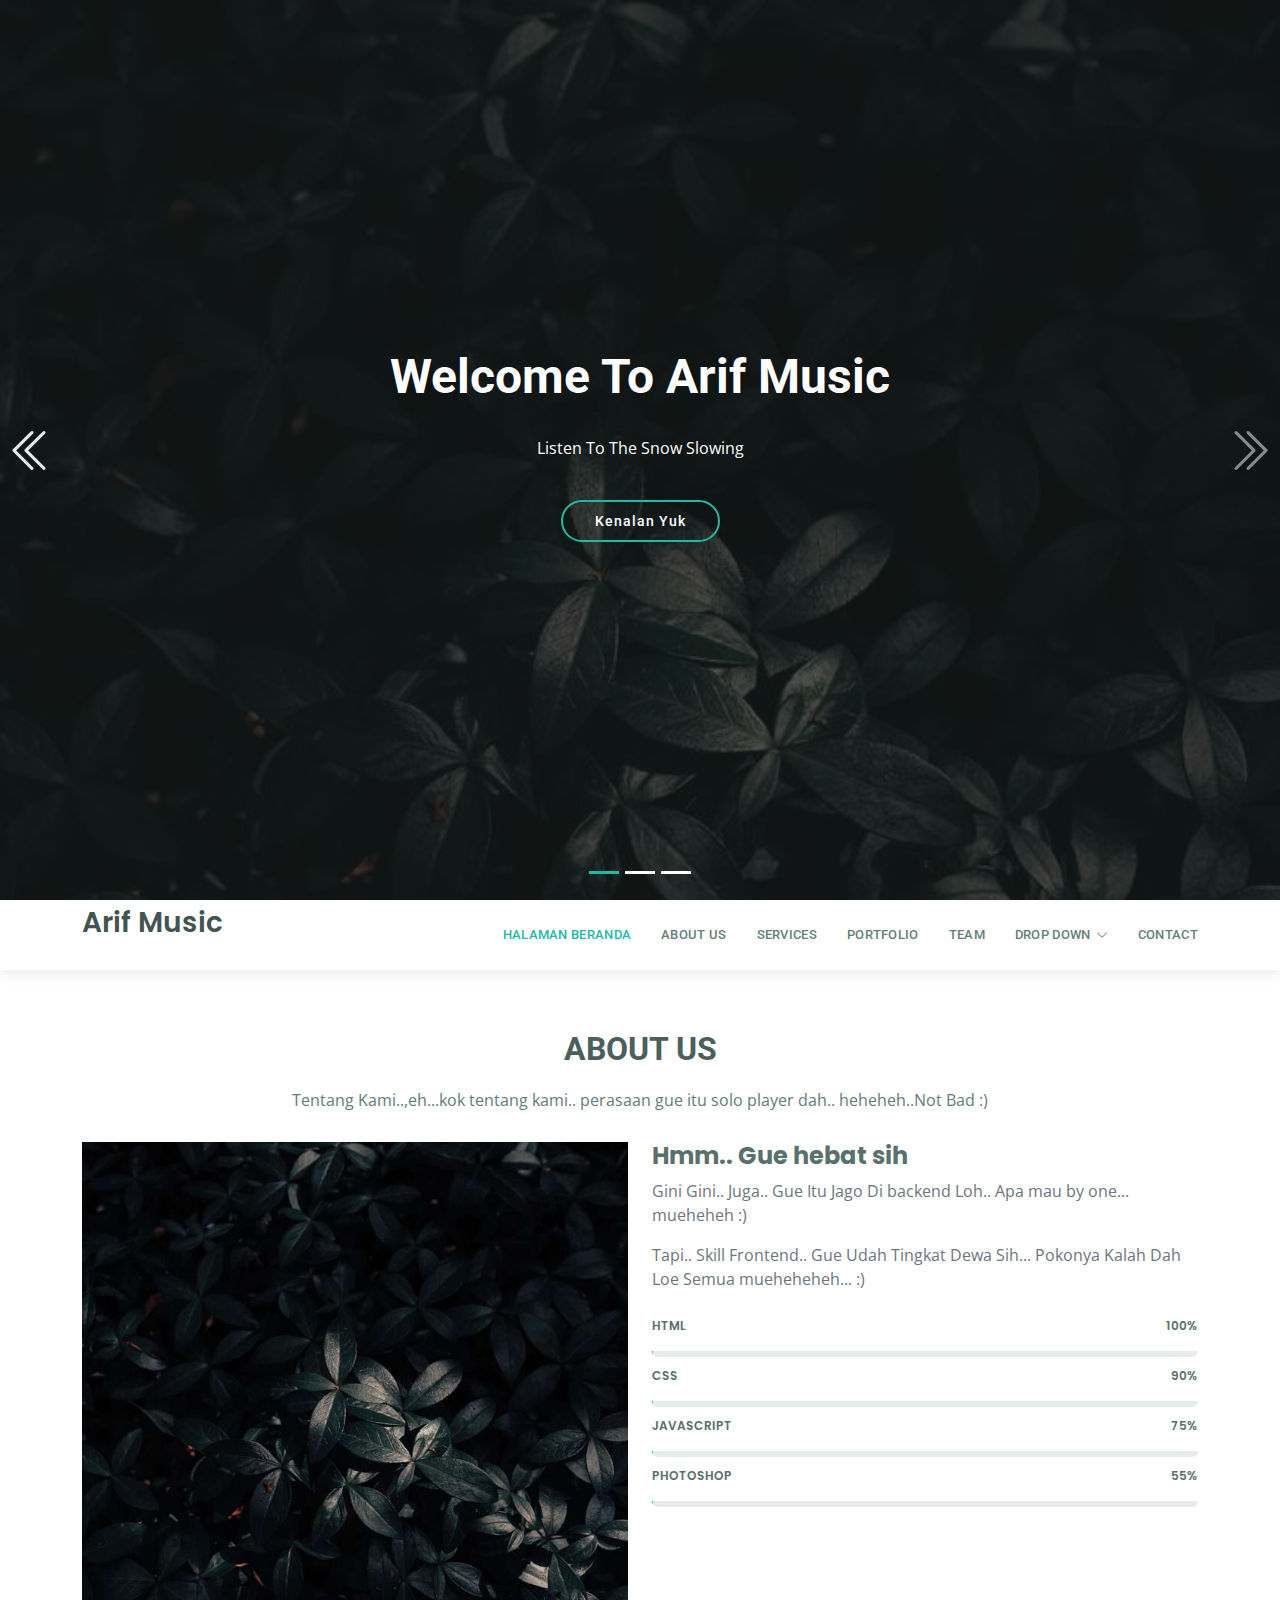
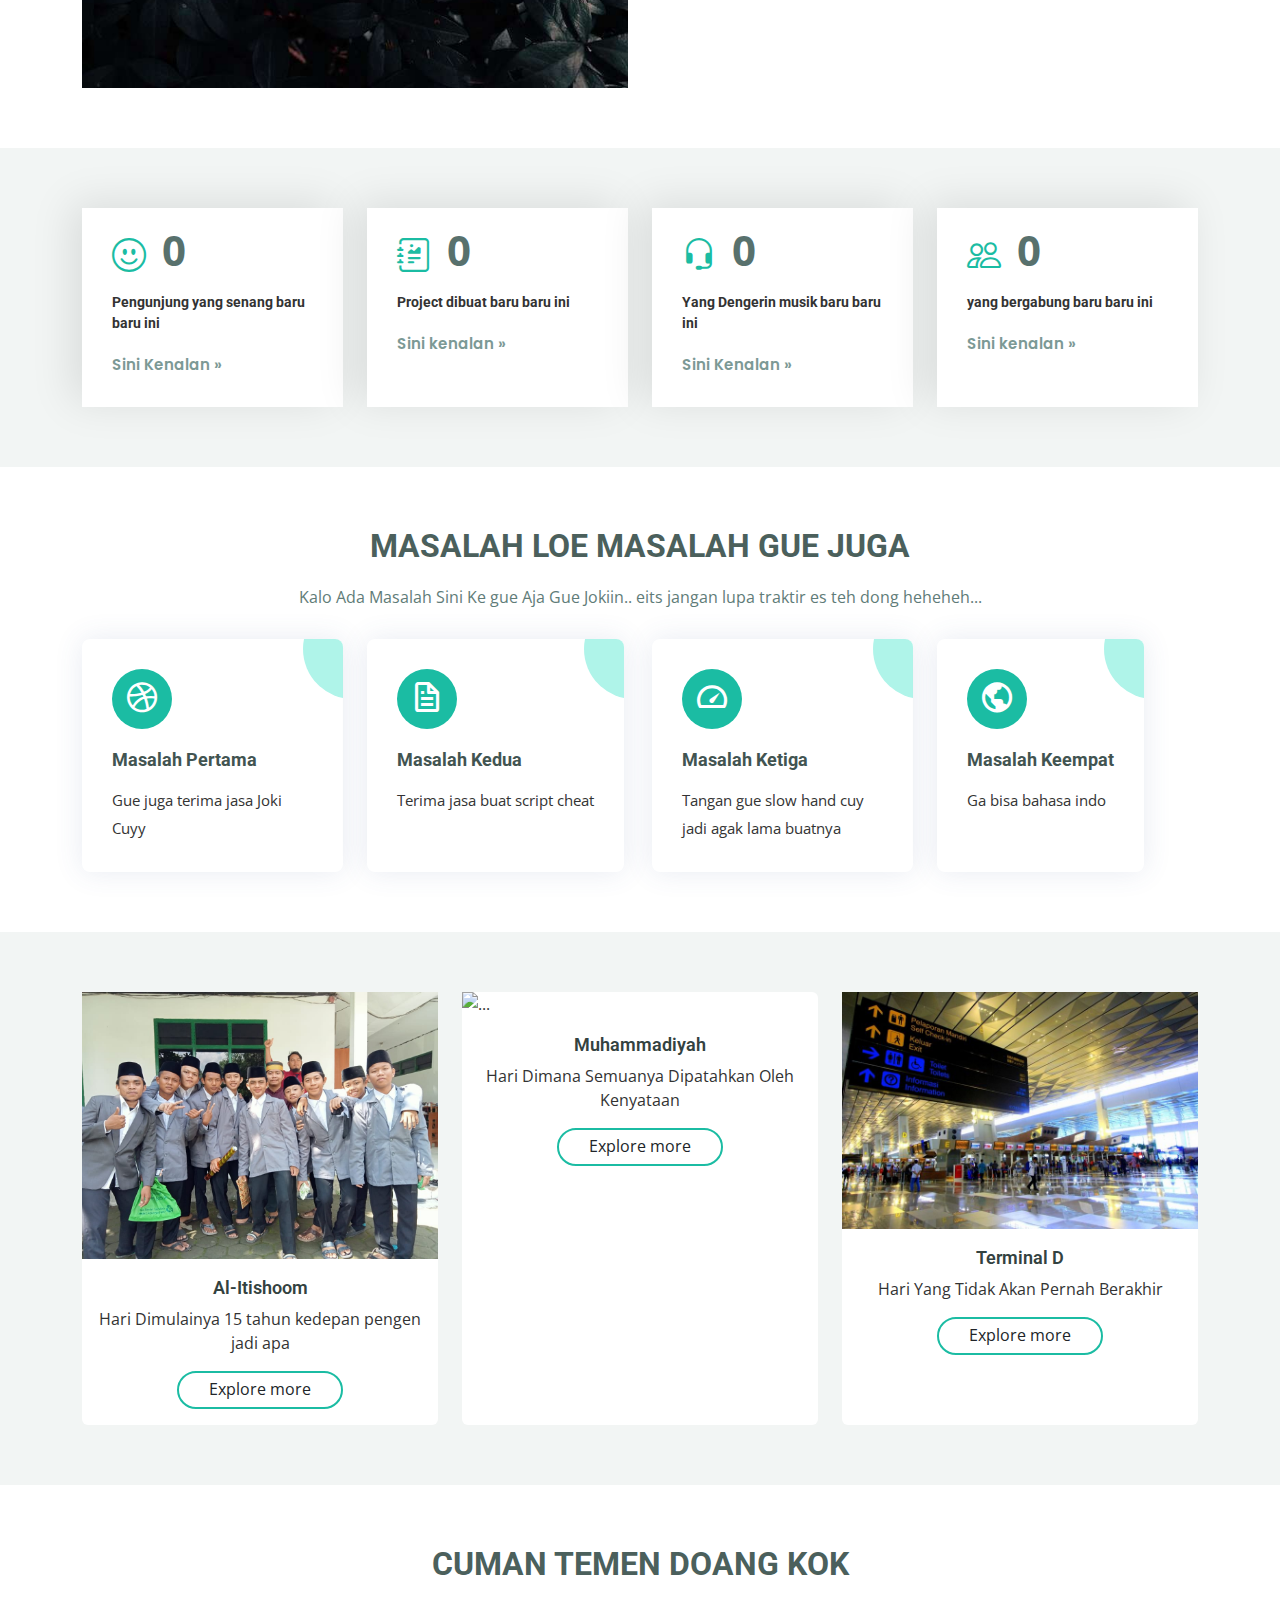
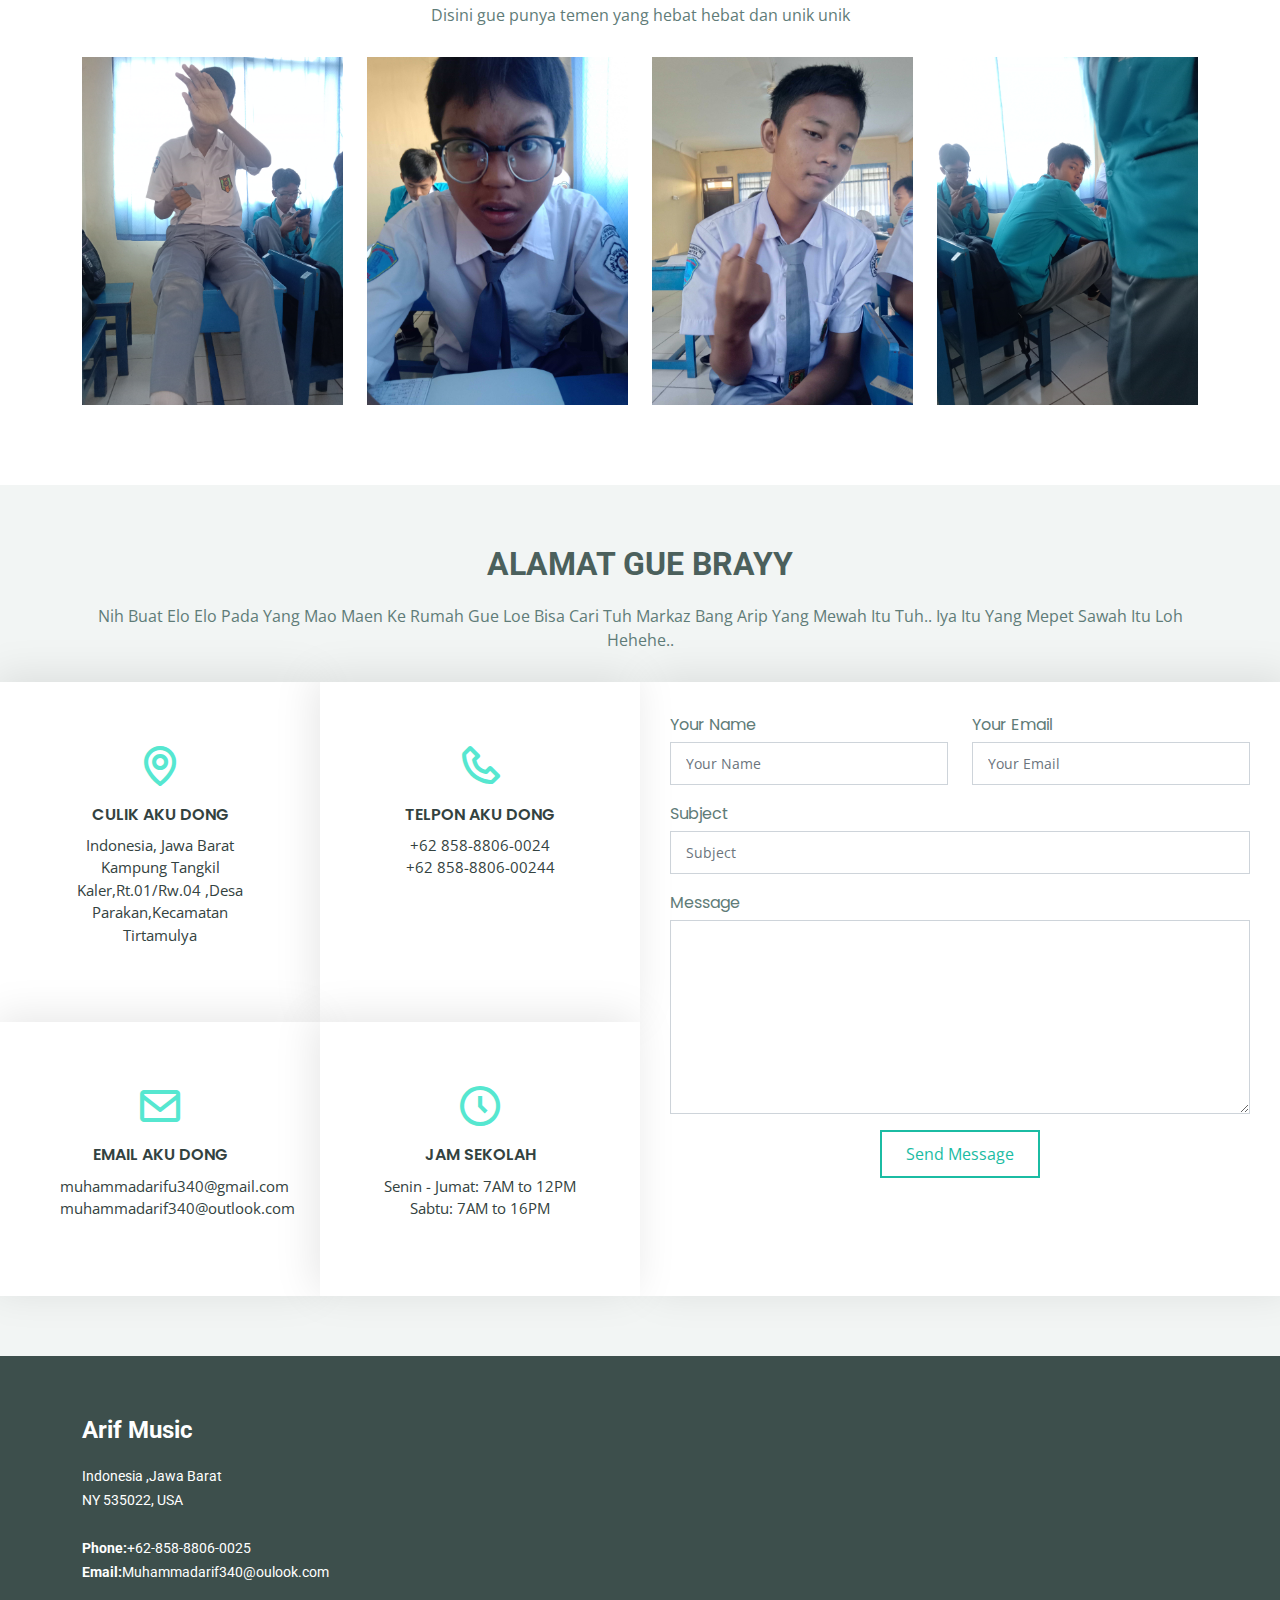
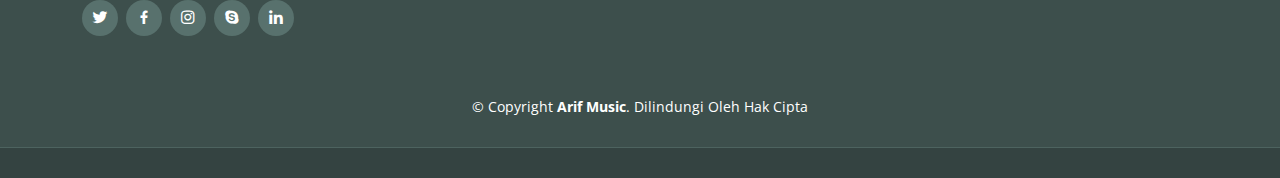
==== index.html @ 863747f3 "Update index.html" ====
<!DOCTYPE html>

<html lang="en">



<head>

  <meta charset="utf-8">

  <meta content="width=device-width, initial-scale=1.0" name="viewport">



  <title>rif music</title>

  <meta content="" name="description">

  <meta content="" name="keywords">

<!-- CSS only -->
<link href="https://cdn.jsdelivr.net/npm/bootstrap@5.2.0/dist/css/bootstrap.min.css" rel="stylesheet" integrity="sha384-gH2yIJqKdNHPEq0n4Mqa/HGKIhSkIHeL5AyhkYV8i59U5AR6csBvApHHNl/vI1Bx" crossorigin="anonymous">

<script src="https://unpkg.com/boxicons@2.1.2/dist/boxicons.js"></script>

<link href='https://unpkg.com/boxicons@2.1.2/css/boxicons.min.css' rel='stylesheet'>

<link href="https://cdn.jsdelivr.net/npm/bootstrap@5.2.0/dist/css/bootstrap.min.css" rel="stylesheet" integrity="sha384-gH2yIJqKdNHPEq0n4Mqa/HGKIhSkIHeL5AyhkYV8i59U5AR6csBvApHHNl/vI1Bx" crossorigin="anonymous">

<!-- JavaScript Bundle with Popper -->
<script src="https://cdn.jsdelivr.net/npm/bootstrap@5.2.0/dist/js/bootstrap.bundle.min.js" integrity="sha384-A3rJD856KowSb7dwlZdYEkO39Gagi7vIsF0jrRAoQmDKKtQBHUuLZ9AsSv4jD4Xa" crossorigin="anonymous"></script>
 
  
  <!-- Favicons -->

  <link href="headset.png" rel="icon">





  <!-- Google Fonts -->

  <link href="https://fonts.googleapis.com/css?family=Open+Sans:300,300i,400,400i,600,600i,700,700i|Roboto:300,300i,400,400i,500,500i,700,700i|Poppins:300,300i,400,400i,500,500i,600,600i,700,700i" rel="stylesheet">



  <!-- Vendor CSS Files -->

  <link href="animate.min.css" rel="stylesheet">

  <link href="bootstrap.min.css" rel="stylesheet">

  <link href="bootstrap-icons.css" rel="stylesheet">

  <link href="boxicons.min.css" rel="stylesheet">

  <link href="glightbox/css/glightbox.min.css" rel="stylesheet">

  <link href="swiper-bundle.min.css" rel="stylesheet">



  <!-- Template Main CSS File -->

  <link href="style.css" rel="stylesheet">



  <!-- =======================================================

  * Template Name: Shuffle - v4.8.1

  * Template URL: https://bootstrapmade.com/bootstrap-3-one-page-template-free-shuffle/

  * Author: BootstrapMade.com

  * License: https://bootstrapmade.com/license/

  ======================================================== -->

</head>



<body>



  <!-- ======= Hero Section ======= -->

  <section id="hero">

    <div class="hero-container">

      <div id="heroCarousel" class="carousel slide carousel-fade" data-bs-ride="carousel" data-bs-interval="5000">



        <ol class="carousel-indicators" id="hero-carousel-indicators"></ol>



        <div class="carousel-inner" role="listbox">



          <!-- Slide 1 -->

          <div class="carousel-item active" style="background-image: url(daun.jpeg);">

            <div class="carousel-container">

              <div class="carousel-content">

                <h2 class="animate__animated animate__fadeInDown">Welcome To <span>Arif Music</span></h2>

                <p class="animate__animated animate__fadeInUp">Listen To The Snow Slowing</p>

                <a href="halaman1.html" class="btn-get-started animate__animated animate__fadeInUp scrollto">Kenalan Yuk</a>

              </div>

            </div>

          </div>



          <!-- Slide 2 -->

          <div class="carousel-item" style="background-image: url(daun.jpeg);">

            <div class="carousel-container">

              <div class="carousel-content">

                <h2 class="animate__animated animate__fadeInDown">Hanya Manusia Biasa</h2>

                <p class="animate__animated animate__fadeInUp">Yang Menyukai Musik</p>

                <a href="halaman1.html" class="btn-get-started animate__animated animate__fadeInUp scrollto">Hayu Sini Kenalan </a>

              </div>

            </div>

          </div>



          <!-- Slide 3 -->

          <div class="carousel-item" style="background-image: url(daun.jpeg);">

            <div class="carousel-container">

              <div class="carousel-content">

                <h2 class="animate__animated animate__fadeInDown">Lelah</h2>

                <p class="animate__animated animate__fadeInUp">Dengan Dunia Nyata</p>

                <a href="halaman1.html" class="btn-get-started animate__animated animate__fadeInUp scrollto">Hayu Dong Sini Kenalan Makanya</a>

              </div>

            </div>

          </div>



        </div>



        <a class="carousel-control-prev" href="#heroCarousel" role="button" data-bs-slide="prev">

          <span class="carousel-control-prev-icon bi bi-chevron-double-left" aria-hidden="true"></span>

        </a>



        <a class="carousel-control-next" href="#heroCarousel" role="button" data-bs-slide="next">

          <span class="carousel-control-next-icon bi bi-chevron-double-right" aria-hidden="true"></span>

        </a>



      </div>

    </div>

  </section><!-- End Hero -->



  <!-- ======= Header ======= -->

  <header id="header" class="d-flex align-items-center">

    <div class="container d-flex align-items-center justify-content-between">



      <div class="logo">

        <h1 class="text-light"><a href="index.html"><span>Arif Music</span></a></h1>

         

        <a href="index.html"><img src="logo.png" alt="" class="img-fluid"></a>

      </div>



      <nav id="navbar" class="navbar">

        <ul>

          <li><a class="nav-link scrollto active" href="#hero">Halaman Beranda</a></li>

          <li><a class="nav-link scrollto" href="#about">About Us</a></li>

          <li><a class="nav-link scrollto" href="#services">Services</a></li>

          <li><a class="nav-link scrollto" href="#portfolio">Portfolio</a></li>

          <li><a class="nav-link scrollto" href="#team">Team</a></li>

          <li class="dropdown"><a href="#"><span>Drop Down</span> <i class="bi bi-chevron-down"></i></a>

            <ul>

              <li><a href="#">Drop Down 1</a></li>

              <li class="dropdown"><a href="#"><span>Deep Drop Down</span> <i class="bi bi-chevron-right"></i></a>

                <ul>

                  <li><a href="#">Deep Drop Down 1</a></li>

                  <li><a href="#">Deep Drop Down 2</a></li>

                  <li><a href="#">Deep Drop Down 3</a></li>

                  <li><a href="#">Deep Drop Down 4</a></li>

                  <li><a href="#">Deep Drop Down 5</a></li>

                </ul>

              </li>

              <li><a href="#">Drop Down 2</a></li>

              <li><a href="#">Drop Down 3</a></li>

              <li><a href="#">Drop Down 4</a></li>

            </ul>

          </li>

          <li><a class="nav-link scrollto" href="#contact">Contact</a></li>

        </ul>

        <i class="bi bi-list mobile-nav-toggle"></i>

      </nav><!-- .navbar -->



    </div>

  </header><!-- End Header -->



  <main id="main">



    <!-- ======= About Us Section ======= -->

    <section id="about" class="about">

      <div class="container">



        <div class="section-title">

          <h2>About Us</h2>

          <p>Tentang Kami..,eh...kok tentang kami.. perasaan gue itu solo player dah.. heheheh..Not Bad :)</p>

        </div>



        <div class="row">

          <div class="col-lg-6">

            <img src="daun.jpeg" class="img-fluid" alt="">

          </div>

          <div class="col-lg-6 pt-4 pt-lg-0 content">

            <h3><strong>Hmm.. Gue hebat sih </strong></h3>

            <p class="text-muted">

              Gini Gini.. Juga.. Gue Itu Jago Di backend Loh.. Apa mau by one... mueheheh :)

            </p>

            <p class="text-muted">

              Tapi.. Skill Frontend.. Gue Udah Tingkat Dewa Sih... Pokonya Kalah Dah Loe Semua mueheheheh... :)

            </p>



            <div class="skills-content">



              <div class="progress">

                <span class="skill">HTML <i class="val">100%</i></span>

                <div class="progress-bar-wrap">

                  <div class="progress-bar" role="progressbar" aria-valuenow="100" aria-valuemin="0" aria-valuemax="100"></div>

                </div>

              </div>



              <div class="progress">

                <span class="skill">CSS <i class="val">90%</i></span>

                <div class="progress-bar-wrap">

                  <div class="progress-bar" role="progressbar" aria-valuenow="90" aria-valuemin="0" aria-valuemax="100"></div>

                </div>

              </div>



              <div class="progress">

                <span class="skill">JavaScript <i class="val">75%</i></span>

                <div class="progress-bar-wrap">

                  <div class="progress-bar" role="progressbar" aria-valuenow="75" aria-valuemin="0" aria-valuemax="100"></div>

                </div>

              </div>



              <div class="progress">

                <span class="skill">Photoshop <i class="val">55%</i></span>

                <div class="progress-bar-wrap">

                  <div class="progress-bar" role="progressbar" aria-valuenow="55" aria-valuemin="0" aria-valuemax="100"></div>

                </div>

              </div>



            </div>



          </div>

        </div>



      </div>

    </section><!-- End About Us Section -->



    <!-- ======= Counts Section ======= -->

    <section class="counts section-bg">

      <div class="container">



        <div class="row no-gutters">



          <div class="col-lg-3 col-md-6 d-md-flex align-items-md-stretch">

            <div class="count-box">

              <i class="bi bi-emoji-smile"></i>

              <span data-purecounter-start="0" data-purecounter-end="232" data-purecounter-duration="1" class="purecounter"></span>

              <p><strong>Pengunjung yang senang baru baru ini</strong></p>

              <a href="#">Sini Kenalan &raquo;</a>

            </div>

          </div>



          <div class="col-lg-3 col-md-6 d-md-flex align-items-md-stretch">

            <div class="count-box">

              <i class="bi bi-journal-richtext"></i>

              <span data-purecounter-start="0" data-purecounter-end="521" data-purecounter-duration="1" class="purecounter"></span>

              <p><strong>Project dibuat baru baru ini</strong></p>

              <a href="#">Sini kenalan &raquo;</a>

            </div>

          </div>



          <div class="col-lg-3 col-md-6 d-md-flex align-items-md-stretch">

            <div class="count-box">

              <i class="bi bi-headset"></i>

              <span data-purecounter-start="0" data-purecounter-end="1463" data-purecounter-duration="1" class="purecounter"></span>

              <p><strong>Yang Dengerin musik baru baru ini</strong></p>

              <a href="#">Sini Kenalan &raquo;</a>

            </div>

          </div>



          <div class="col-lg-3 col-md-6 d-md-flex align-items-md-stretch">

            <div class="count-box">

              <i class="bi bi-people"></i>

              <span data-purecounter-start="0" data-purecounter-end="15" data-purecounter-duration="1" class="purecounter"></span>

              <p><strong>yang bergabung baru baru ini</strong></p>

              <a href="#">Sini kenalan &raquo;</a>

            </div>

          </div>



        </div>



      </div>

    </section><!-- End Counts Section -->



    <!-- ======= Our Services Section ======= -->

    <section id="services" class="services">

      <div class="container">



        <div class="section-title">

          <h2>Masalah Loe Masalah Gue Juga</h2>

          <p>Kalo Ada Masalah Sini Ke gue Aja Gue Jokiin.. eits jangan lupa traktir es teh dong heheheh... </p>

        </div>



        <div class="row">

          <div class="col-md-6 col-lg-3 d-flex align-items-stretch mb-5 mb-lg-0">

            <div class="icon-box">

              <div class="icon"><i class="bx bxl-dribbble"></i></div>

              <h4 class="title"><a href="">Masalah Pertama</a></h4>

              <p class="description">Gue juga terima jasa Joki Cuyy</p>

            </div>

          </div>



          <div class="col-md-6 col-lg-3 d-flex align-items-stretch mb-5 mb-lg-0">

            <div class="icon-box">

              <div class="icon"><i class="bx bx-file"></i></div>

              <h4 class="title"><a href="">Masalah Kedua</a></h4>

              <p class="description">Terima jasa buat script cheat</p>

            </div>

          </div>



          <div class="col-md-6 col-lg-3 d-flex align-items-stretch mb-5 mb-lg-0">

            <div class="icon-box">

              <div class="icon"><i class="bx bx-tachometer"></i></div>

              <h4 class="title"><a href="">Masalah Ketiga</a></h4>

              <p class="description">Tangan gue slow hand cuy jadi agak lama buatnya</p>

            </div>

          </div>



          <div class="col-md-6 col-lg-3 d-flex align-items-stretch mb-5 mb-lg-0">

            <div class="icon-box">

              <div class="icon"><i class="bx bx-world"></i></div>

              <h4 class="title"><a href="">Masalah Keempat</a></h4>

              <p class="description">Ga bisa bahasa indo</p>

            </div>

          </div>



        </div>



      </div>

    </section><!-- End Our Services Section -->



    <!-- ======= Cta Section 

    <section class="cta">

      <div class="container">



        <div class="text-center">

          <h3>Tunggu Apa Lagi</h3>

          <p>Sini kenalan sama gue</p>

          <a class="cta-btn" href="#">Sini Sokin Ngab</a></a>

        </div>



      </div>

    </section><!-- End Cta Section -->



    <!-- ======= More Services Section ======= -->

    <section class="more-services section-bg">

      <div class="container">



        <div class="row">

          <div class="col-lg-4 col-md-6 d-flex align-items-stretch mb-5 mb-lg-0">

            <div class="card">

              <img src="smp.jpg" class="card-img-top" alt="...">

              <div class="card-body">
                <center>
                <h5 class="card-title"><a href="">Al-Itishoom</a></h5>

                <p class="card-text">Hari Dimulainya 15 tahun kedepan pengen jadi apa</p>

                <a href="#" class="btn">Explore more</a>
                </center>
              </div>

            </div>

          </div>

          <div class="col-lg-4 col-md-6 d-flex align-items-stretch mb-5 mb-lg-0">

            <div class="card">

              <img src="smk.jpg" class="card-img-top" alt="...">

              <div class="card-body">
                <center>
                <h5 class="card-title"><a href="">Muhammadiyah</a></h5>

                <p class="card-text">Hari Dimana Semuanya Dipatahkan Oleh Kenyataan</p>

                <a href="#" class="btn">Explore more</a>
                    </center>
              </div>

            </div>

          </div>

          <div class="col-lg-4 col-md-6 d-flex align-items-stretch mb-5 mb-lg-0">

            <div class="card">

              <img src="internasional.jpg" class="card-img-top" alt="...">

              <div class="card-body">
                <center>
                <h5 class="card-title"><a href="">Terminal D</a></h5>

                <p class="card-text">Hari Yang Tidak Akan Pernah Berakhir</p>

                <a href="#" class="btn">Explore more</a>
                </center>
              </div>

            </div>

          </div>

        </div>



      </div>

    </section><!-- End More Services  -->
    





    <!-- ======= Our Portfolio Section

    <section id="portfolio" class="portfolio section-bg">

      <div class="container">



        <div class="section-title">

          <h2>Hasil Karya Karya</h2>

          <p>Gue masih lebih banyak belajar</p>

        </div>



        <div class="row">

          <div class="col-lg-12 d-flex justify-content-center">

            <ul id="portfolio-flters">

              <li data-filter="*" class="filter-active">All</li>

              <li data-filter=".filter-app">App</li>

              <li data-filter=".filter-card">Card</li>

              <li data-filter=".filter-web">Web</li>

            </ul>

          </div>

        </div>



        <div class="row portfolio-container">



          <div class="col-lg-4 col-md-6 portfolio-item filter-app">

            <div class="portfolio-wrap">

              <img src="karya.jpg" class="img-fluid" alt="">

              <div class="portfolio-info">

                <h4>App 1</h4>

                <p>App</p>

              </div>

              <div class="portfolio-links">

                <a href="karya.jpg" data-gallery="portfolioGallery" class="portfolio-lightbox" title="App 1"><i class="bx bx-plus"></i></a>

                <a href="portfolio-details.html" title="More Details"><i class="bx bx-link"></i></a>

              </div>

            </div>

          </div>



          <div class="col-lg-4 col-md-6 portfolio-item filter-web">

            <div class="portfolio-wrap">

              <img src="karya.jpg" class="img-fluid" alt="">

              <div class="portfolio-info">

                <h4>Web 3</h4>

                <p>Web</p>

              </div>

              <div class="portfolio-links">

                <a href="karya.jpg" data-gallery="portfolioGallery" class="portfolio-lightbox" title="Web 3"><i class="bx bx-plus"></i></a>

                <a href="portfolio-details.html" title="More Details"><i class="bx bx-link"></i></a>

              </div>

            </div>

          </div>



          <div class="col-lg-4 col-md-6 portfolio-item filter-app">

            <div class="portfolio-wrap">

              <img src="karya.jpg" class="img-fluid" alt="">

              <div class="portfolio-info">

                <h4>App 2</h4>

                <p>App</p>

              </div>

              <div class="portfolio-links">

                <a href="karya.jpg" data-gallery="portfolioGallery" class="portfolio-lightbox" title="App 2"><i class="bx bx-plus"></i></a>

                <a href="portfolio-details.html" title="More Details"><i class="bx bx-link"></i></a>

              </div>

            </div>

          </div>



          <div class="col-lg-4 col-md-6 portfolio-item filter-card">

            <div class="portfolio-wrap">

              <img src="karya.jpg" class="img-fluid" alt="">

              <div class="portfolio-info">

                <h4>Card 2</h4>

                <p>Card</p>

              </div>

              <div class="portfolio-links">

                <a href="karya.jpg" data-gallery="portfolioGallery" class="portfolio-lightbox" title="Card 2"><i class="bx bx-plus"></i></a>

                <a href="portfolio-details.html" title="More Details"><i class="bx bx-link"></i></a>

              </div>

            </div>

          </div>



          <div class="col-lg-4 col-md-6 portfolio-item filter-web">

            <div class="portfolio-wrap">

              <img src="karya.jpg" class="img-fluid" alt="">

              <div class="portfolio-info">

                <h4>Web 2</h4>

                <p>Web</p>

              </div>

              <div class="portfolio-links">

                <a href="karya.jpg" data-gallery="portfolioGallery" class="portfolio-lightbox" title="Web 2"><i class="bx bx-plus"></i></a>

                <a href="portfolio-details.html" title="More Details"><i class="bx bx-link"></i></a>

              </div>

            </div>

          </div>



          <div class="col-lg-4 col-md-6 portfolio-item filter-app">

            <div class="portfolio-wrap">

              <img src="portfolio/karya.jpg" class="img-fluid" alt="">

              <div class="portfolio-info">

                <h4>App 3</h4>

                <p>App</p>

              </div>

              <div class="portfolio-links">

                <a href="karya.jpg" data-gallery="portfolioGallery" class="portfolio-lightbox" title="App 3"><i class="bx bx-plus"></i></a>

                <a href="portfolio-details.html" title="More Details"><i class="bx bx-link"></i></a>

              </div>

            </div>

          </div>



          <div class="col-lg-4 col-md-6 portfolio-item filter-card">

            <div class="portfolio-wrap">

              <img src="karya.jpg" class="img-fluid" alt="">

              <div class="portfolio-info">

                <h4>Card 1</h4>

                <p>Card</p>

              </div>

              <div class="portfolio-links">

                <a href="karya.jpg" data-gallery="portfolioGallery" class="portfolio-lightbox" title="Card 1"><i class="bx bx-plus"></i></a>

                <a href="portfolio-details.html" title="More Details"><i class="bx bx-link"></i></a>

              </div>

            </div>

          </div>



          <div class="col-lg-4 col-md-6 portfolio-item filter-card">

            <div class="portfolio-wrap">

              <img src="karya.jpg" class="img-fluid" alt="">

              <div class="portfolio-info">

                <h4>Card 3</h4>

                <p>Card</p>

              </div>

              <div class="portfolio-links">

                <a href="karya.jpg" data-gallery="portfolioGallery" class="portfolio-lightbox" title="Card 3"><i class="bx bx-plus"></i></a>

                <a href="portfolio-details.html" title="More Details"><i class="bx bx-link"></i></a>

              </div>

            </div>

          </div>



          <div class="col-lg-4 col-md-6 portfolio-item filter-web">

            <div class="portfolio-wrap">

              <img src="karya.jpg" class="img-fluid" alt="">

              <div class="portfolio-info">

                <h4>Web 3</h4>

                <p>Web</p>

              </div>

              <div class="portfolio-links">

                <a href="karya.jpg" data-gallery="portfolioGallery" class="portfolio-lightbox" title="Web 3"><i class="bx bx-plus"></i></a>

                <a href="portfolio-details.html" title="More Details"><i class="bx bx-link"></i></a>

              </div>

            </div>

          </div>



        </div>



      </div>

    </section> --><!-- End Our Portfolio



    <!-- ======= Our Team Section ======= -->

    <section id="team" class="team">

      <div class="container">



        <div class="section-title">

          <h2>Cuman Temen Doang Kok</h2>

          <p>Disini gue punya temen yang hebat hebat dan unik unik </p>

        </div>



        <div class="row">



          <div class="col-xl-3 col-lg-4 col-md-6">

            <div class="member">

              <img src="irpan.jpg" class="img-fluid" alt="">

              <div class="member-info">

                <div class="member-info-content">

                  <h4>Irpan</h4>

                  <span>XI-PPLG</span>

                </div>

                <div class="social">

                  <a href=""><i class="bi bi-twitter"></i></a>

                  <a href=""><i class="bi bi-facebook"></i></a>

                  <a href=""><i class="bi bi-instagram"></i></a>

                  <a href=""><i class="bi bi-linkedin"></i></a>

                </div>

              </div>

            </div>

          </div>



          <div class="col-xl-3 col-lg-4 col-md-6" data-wow-delay="0.1s">

            <div class="member">

              <img src="laks.jpg" class="img-fluid" alt="">

              <div class="member-info">

                <div class="member-info-content">

                  <h4>Laksmana</h4>

                  <span>XI-PPLG</span>

                </div>

                <div class="social">

                  <a href=""><i class="bi bi-twitter"></i></a>

                  <a href=""><i class="bi bi-facebook"></i></a>

                  <a href=""><i class="bi bi-instagram"></i></a>

                  <a href=""><i class="bi bi-linkedin"></i></a>

                </div>

              </div>

            </div>

          </div>



          <div class="col-xl-3 col-lg-4 col-md-6" data-wow-delay="0.2s">

            <div class="member">

              <img src="aden.jpg" class="img-fluid" alt="">

              <div class="member-info">

                <div class="member-info-content">

                  <h4>Aden</h4>

                  <span>XI-PPLG</span>

                </div>

                <div class="social">

                  <a href=""><i class="bi bi-twitter"></i></a>

                  <a href=""><i class="bi bi-facebook"></i></a>

                  <a href=""><i class="bi bi-instagram"></i></a>

                  <a href=""><i class="bi bi-linkedin"></i></a>

                </div>

              </div>

            </div>

          </div>



          <div class="col-xl-3 col-lg-4 col-md-6" data-wow-delay="0.3s">

            <div class="member">

              <img src="andre.jpg" class="img-fluid" alt="">

              <div class="member-info">

                <div class="member-info-content">

                  <h4>Andre</h4>

                  <span>XI-PPLG</span>

                </div>

                <div class="social">

                  <a href=""><i class="bi bi-twitter"></i></a>

                  <a href=""><i class="bi bi-facebook"></i></a>

                  <a href=""><i class="bi bi-instagram"></i></a>

                  <a href=""><i class="bi bi-linkedin"></i></a>

                </div>

              </div>

            </div>

          </div>



        </div>



      </div>

    </section><!-- End Our Team Section -->



    <!-- ======= Contact Us Section ======= -->

    <section id="contact" class="contact section-bg">



      <div class="container">

        <div class="section-title">

          <h2>Alamat Gue Brayy</h2>

          <p>Nih Buat Elo Elo Pada Yang Mao Maen Ke Rumah Gue Loe Bisa Cari Tuh Markaz Bang Arip Yang Mewah Itu Tuh.. Iya Itu Yang Mepet Sawah Itu Loh Hehehe..</p>

        </div>

      </div>



      <div class="container-fluid">



        <div class="row">



          <div class="col-lg-6 d-flex align-items-stretch infos">



            <div class="row">



              <div class="col-lg-6 info d-flex flex-column align-items-stretch">

                <i class="bx bx-map"></i>

                <h4>Culik Aku Dong</h4>

                <p>Indonesia, Jawa Barat<br>Kampung Tangkil Kaler,Rt.01/Rw.04 ,Desa Parakan,Kecamatan Tirtamulya</p>

              </div>

              <div class="col-lg-6 info info-bg d-flex flex-column align-items-stretch">

                <i class="bx bx-phone"></i>

                <h4>Telpon Aku Dong</h4>

                <p>+62 858-8806-0024<br>+62 858-8806-00244</p>

              </div>

              <div class="col-lg-6 info info-bg d-flex flex-column align-items-stretch">

                <i class="bx bx-envelope"></i>

                <h4>Email Aku Dong</h4>

                <p>muhammadarifu340@gmail.com<br>muhammadarif340@outlook.com</p>

              </div>

              <div class="col-lg-6 info d-flex flex-column align-items-stretch">

                <i class="bx bx-time-five"></i>

                <h4>Jam Sekolah</h4>

                <p>Senin - Jumat: 7AM to 12PM<br>Sabtu: 7AM to 16PM</p>

              </div>

            </div>



          </div>



          <div class="col-lg-6 d-flex align-items-stretch contact-form-wrap">

            <form action="forms/contact.php" method="post" role="form" class="php-email-form">

              <div class="row">

                <div class="col-md-6 form-group">

                  <label for="name">Your Name</label>

                  <input type="text" name="name" class="form-control" id="name" placeholder="Your Name" required>

                </div>

                <div class="col-md-6 form-group mt-3 mt-md-0">

                  <label for="email">Your Email</label>

                  <input type="email" class="form-control" name="email" id="email" placeholder="Your Email" required>

                </div>

              </div>

              <div class="form-group mt-3">

                <label for="subject">Subject</label>

                <input type="text" class="form-control" name="subject" id="subject" placeholder="Subject" required>

              </div>

              <div class="form-group mt-3">

                <label for="message">Message</label>

                <textarea class="form-control" name="message" rows="8" required></textarea>

              </div>

              <div class="my-3">

                <div class="loading">Loading</div>

                <div class="error-message"></div>

                <div class="sent-message">Your message has been sent. Thank you!</div>

              </div>

              <div class="text-center"><button type="submit">Send Message</button></div>

            </form>

          </div>



        </div>



      </div>

    </section><!-- End Contact Us Section -->



  </main><!-- End #main -->



  <!-- ======= Footer ======= -->

  <footer id="footer">

    <div class="footer-top">

      <div class="container">

        <div class="row">



          <div class="col-lg-3 col-md-6 footer-info">

            <h3>Arif Music</h3>

            <p>

              Indonesia ,Jawa Barat<br>

              NY 535022, USA<br><br>

              <strong>Phone:</strong>+62-858-8806-0025<br>

              <strong>Email:</strong>Muhammadarif340@oulook.com<br>

            </p>

            <div class="social-links mt-3">

              <a href="#" class="twitter"><i class="bx bxl-twitter"></i></a>

              <a href="#" class="facebook"><i class="bx bxl-facebook"></i></a>

              <a href="#" class="instagram"><i class="bx bxl-instagram"></i></a>

              <a href="#" class="google-plus"><i class="bx bxl-skype"></i></a>

              <a href="#" class="linkedin"><i class="bx bxl-linkedin"></i></a>

            </div>

          </div>



    <div class="container">

      <div class="copyright">

        &copy; Copyright <strong><span>Arif Music</span></strong>. Dilindungi Oleh Hak Cipta

      </div>

    </div>

  </footer><!-- End Footer -->



  <a href="#" class="back-to-top d-flex align-items-center justify-content-center"><i class="bi bi-arrow-up-short"></i></a>



  <!-- Vendor JS Files -->

  <script src="purecounter_vanilla.js"></script>

  <script src="bootstrap.bundle.min.js"></script>

  <script src="glightbox.min.js"></script>

  <script src="isotope.pkgd.min.js"></script>

  <script src="swiper-bundle.min.js"></script>

  <script src="noframework.waypoints.js"></script>

  <script src="validate.js"></script>



  <!-- Template Main JS File -->

  <script src="main.js"></script>



</body>



</html>
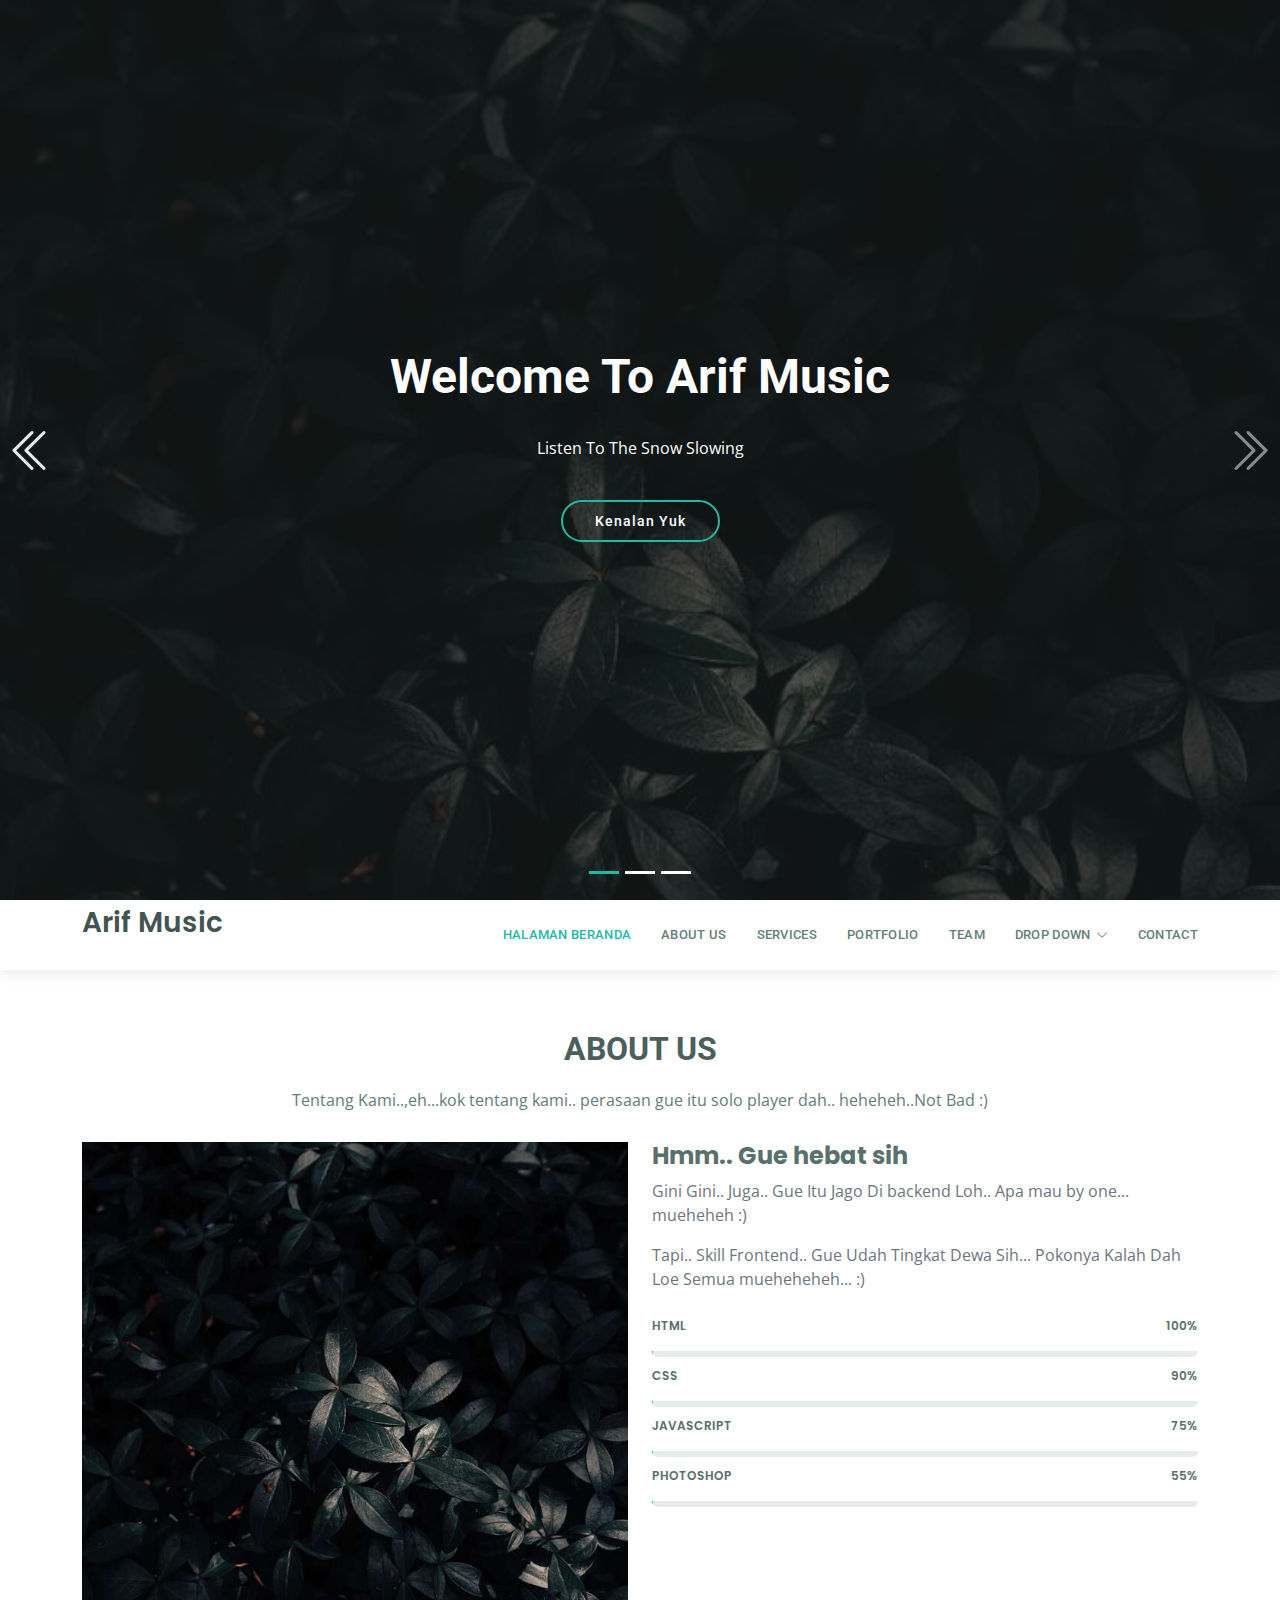
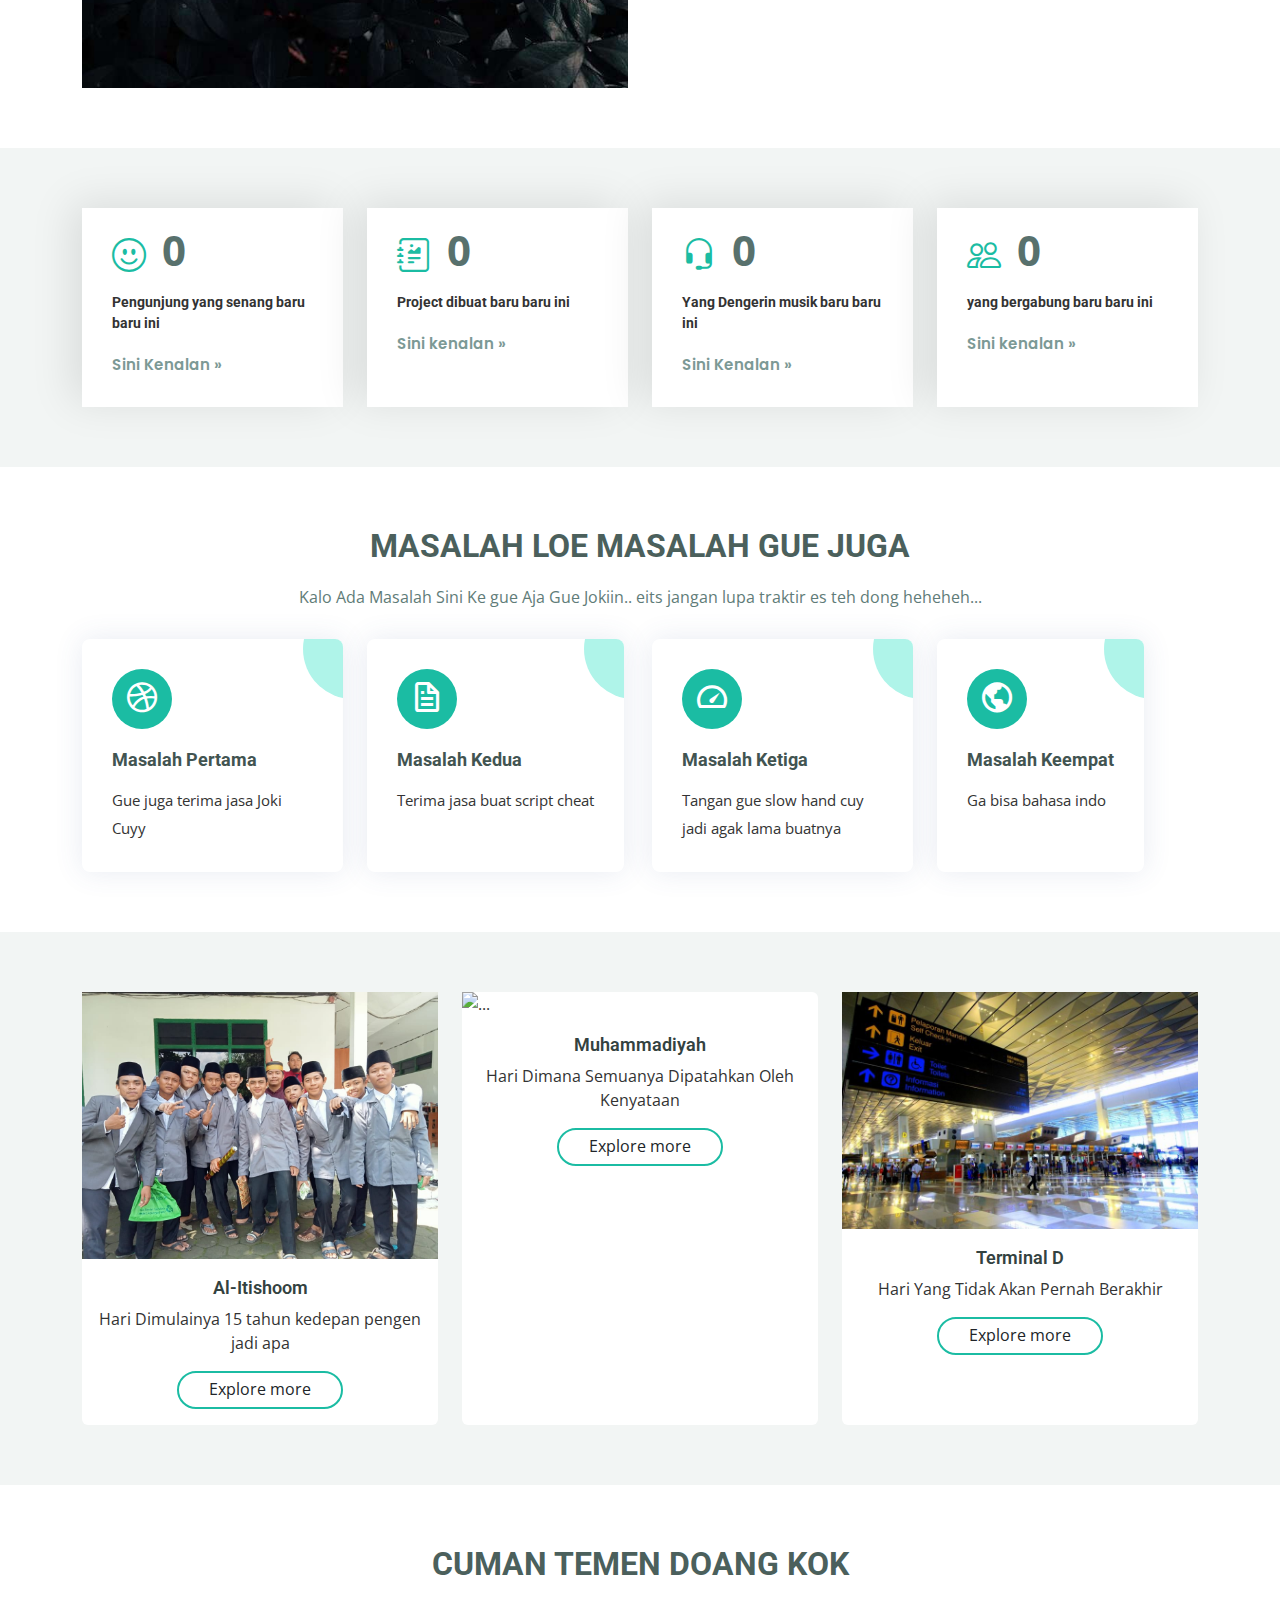
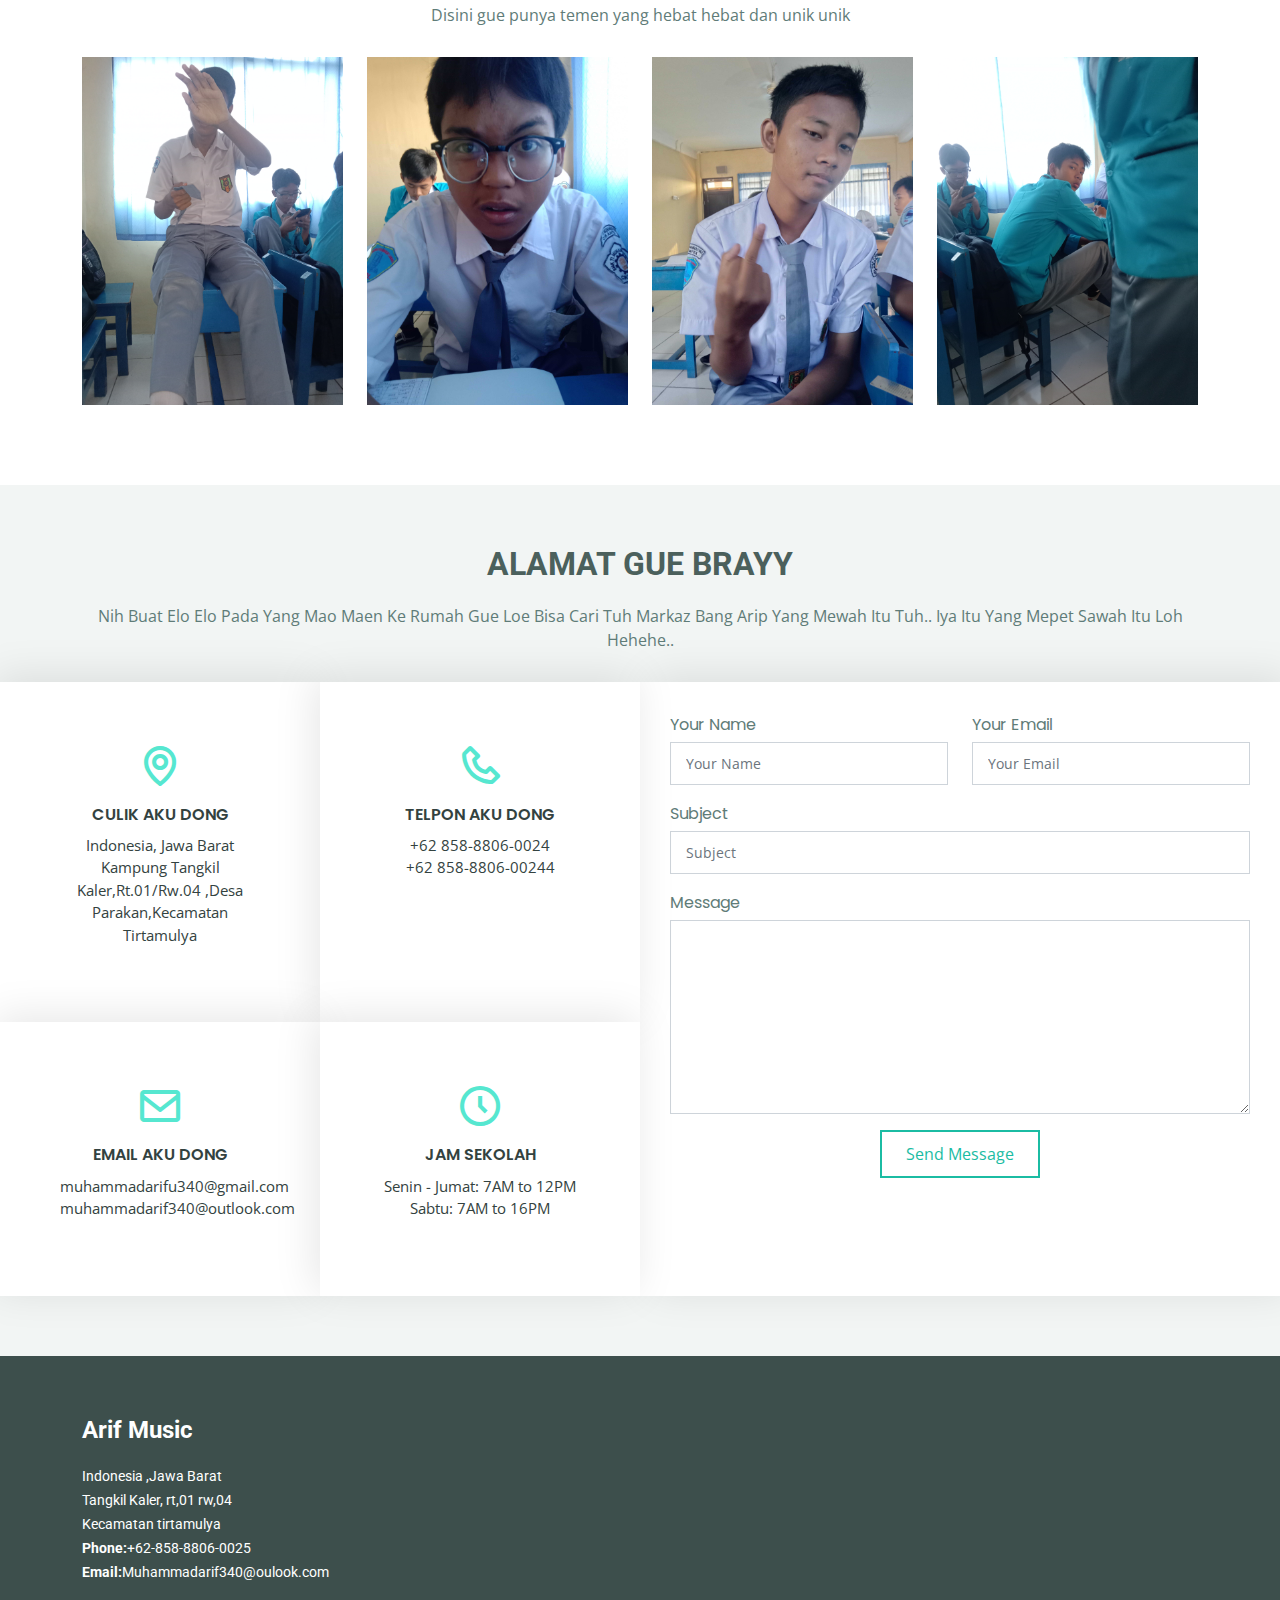
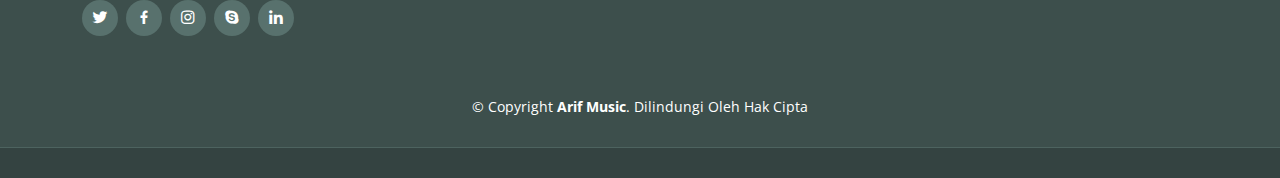
==== commit 6a6e1c3c: "Update index.html" ====
--- a/index.html
+++ b/index.html
@@ -1362,7 +1362,7 @@
 
               Indonesia ,Jawa Barat<br>
 
-              NY 535022, USA<br><br>
+               Tangkil Kaler, rt,01 rw,04<br>Kecamatan tirtamulya<br>
 
               <strong>Phone:</strong>+62-858-8806-0025<br>
 
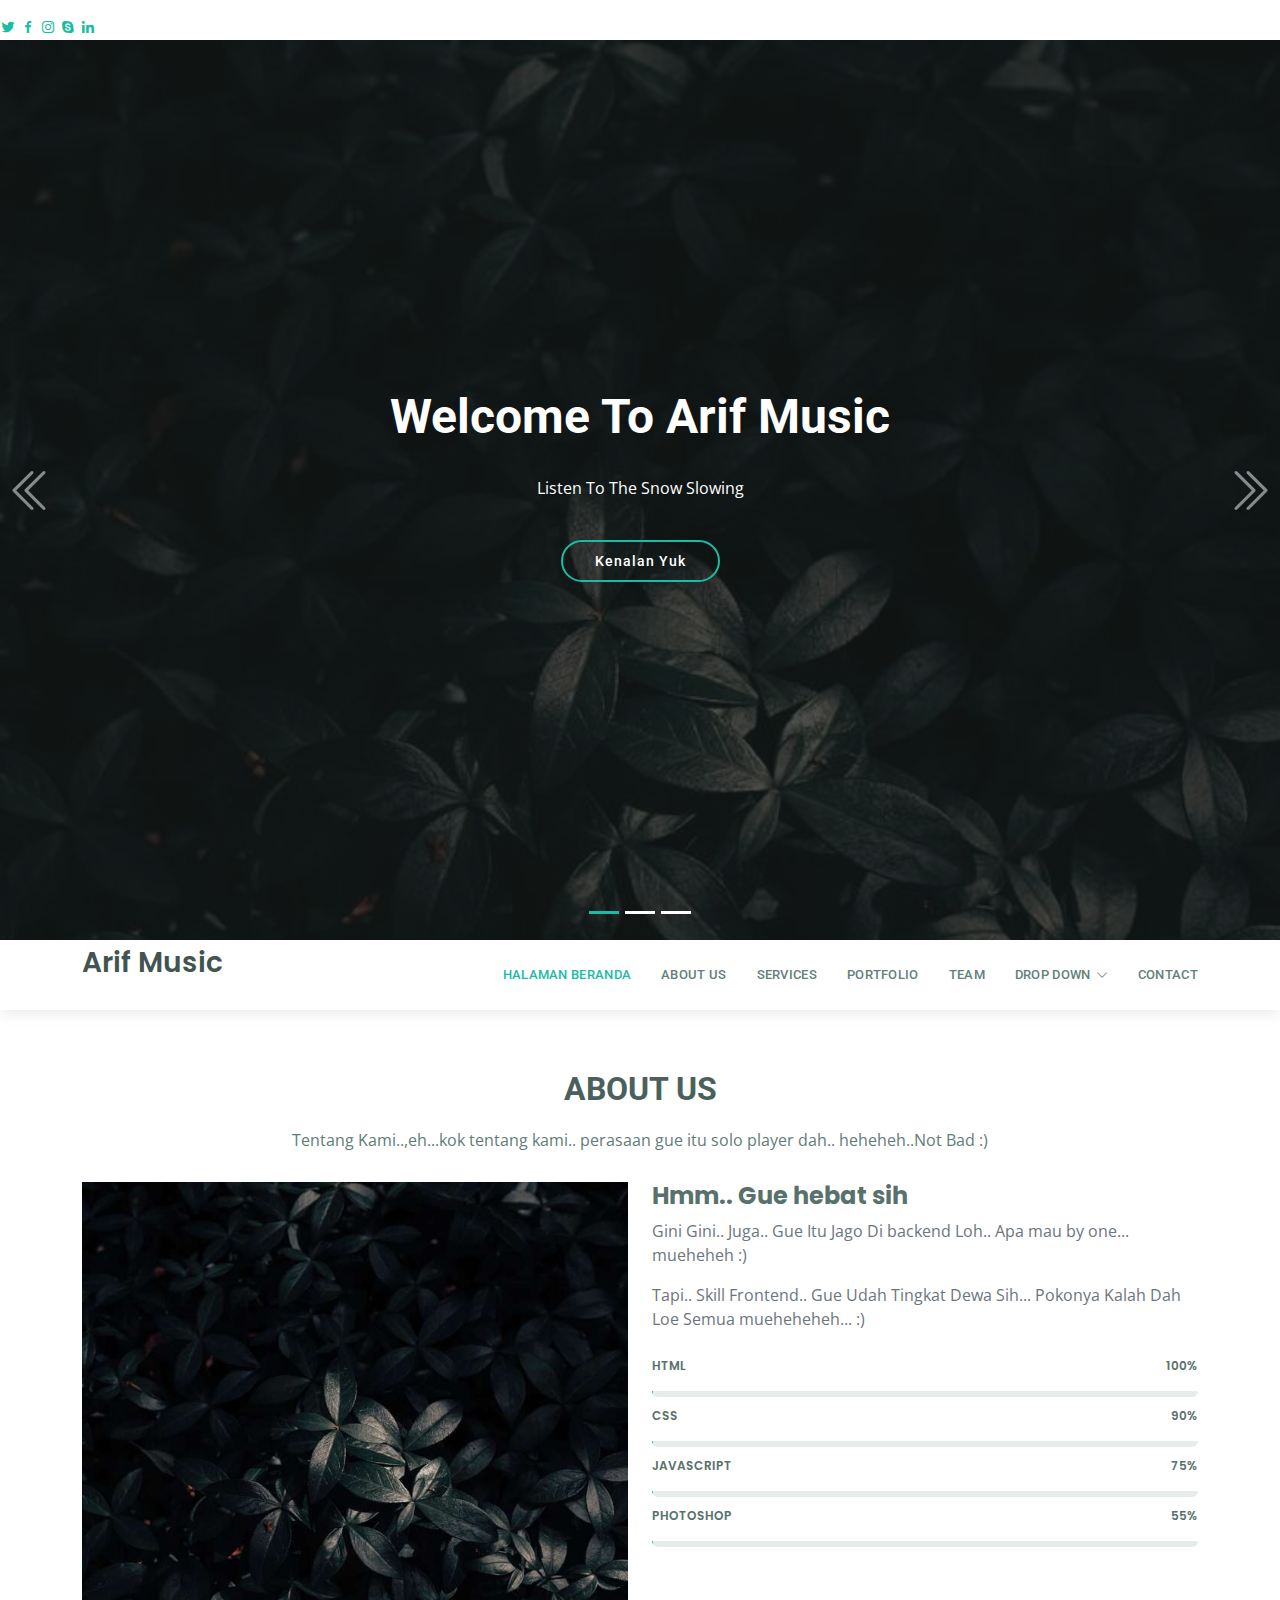
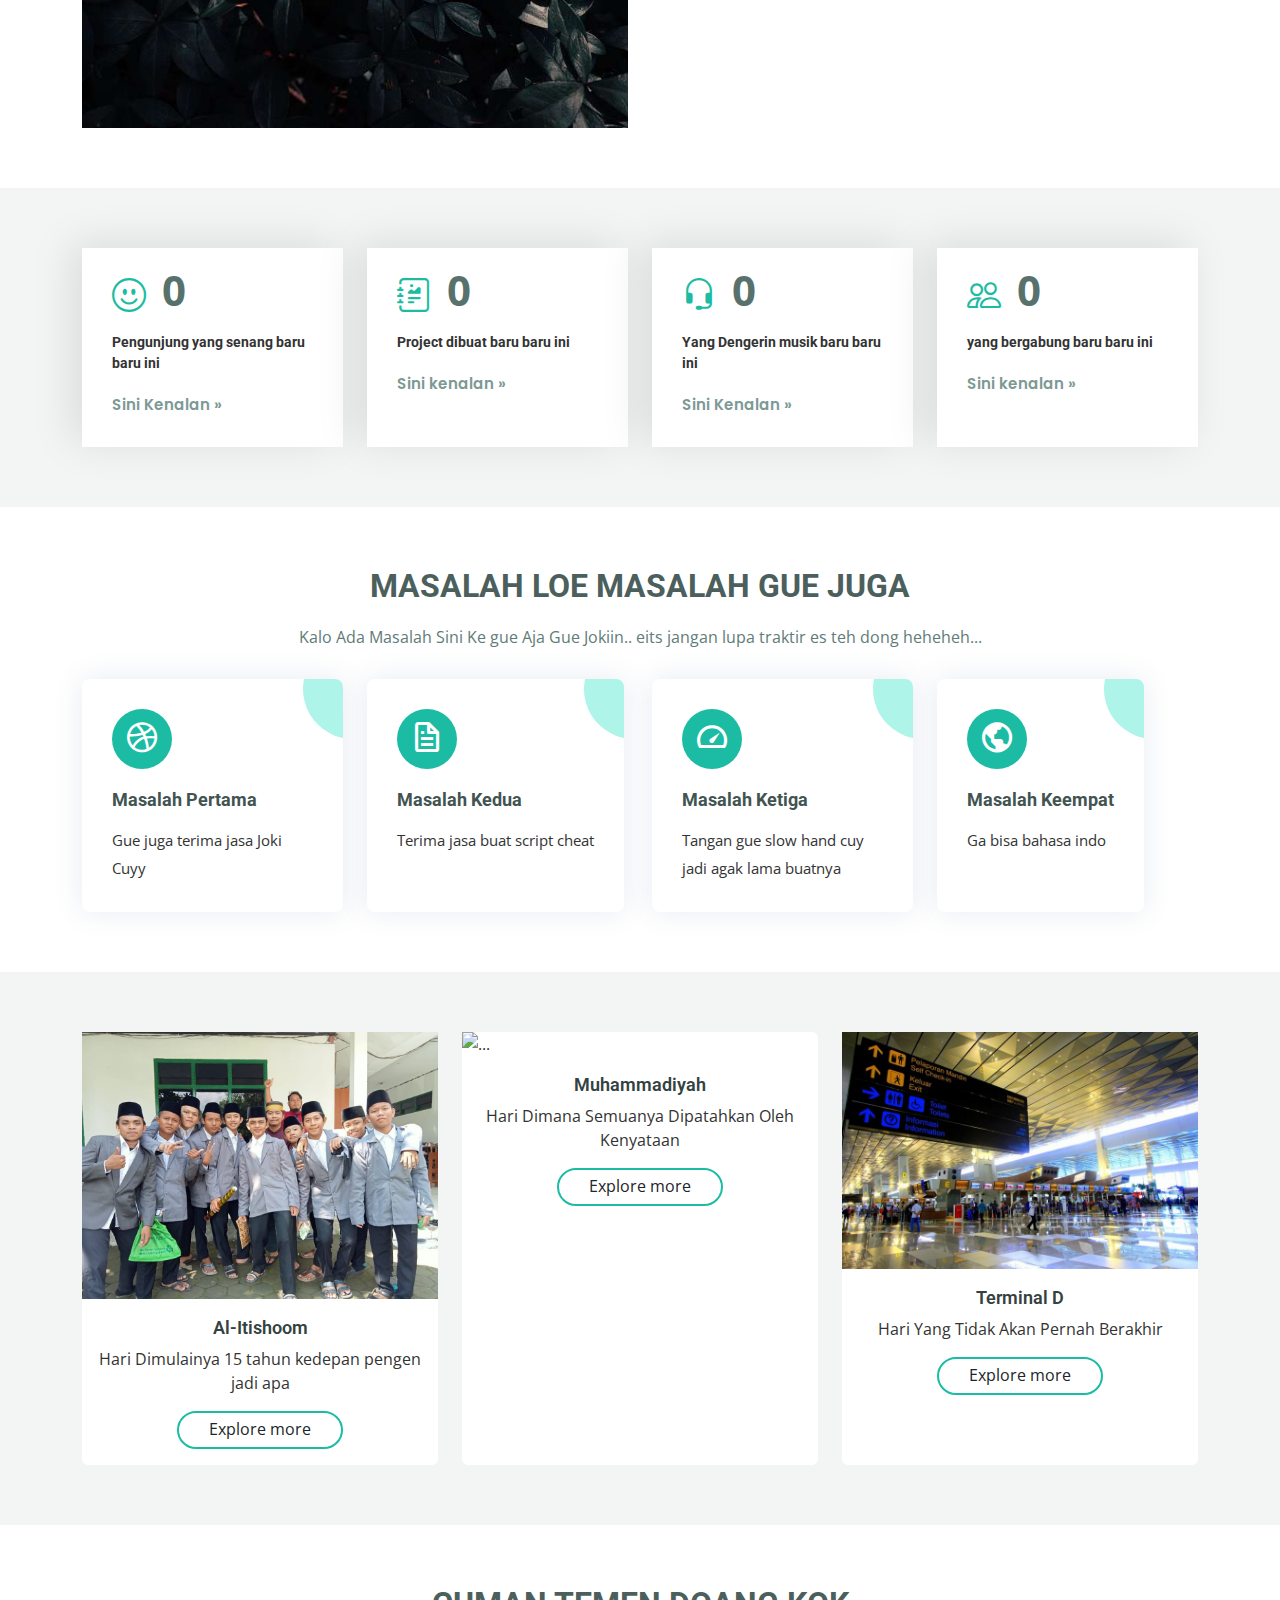
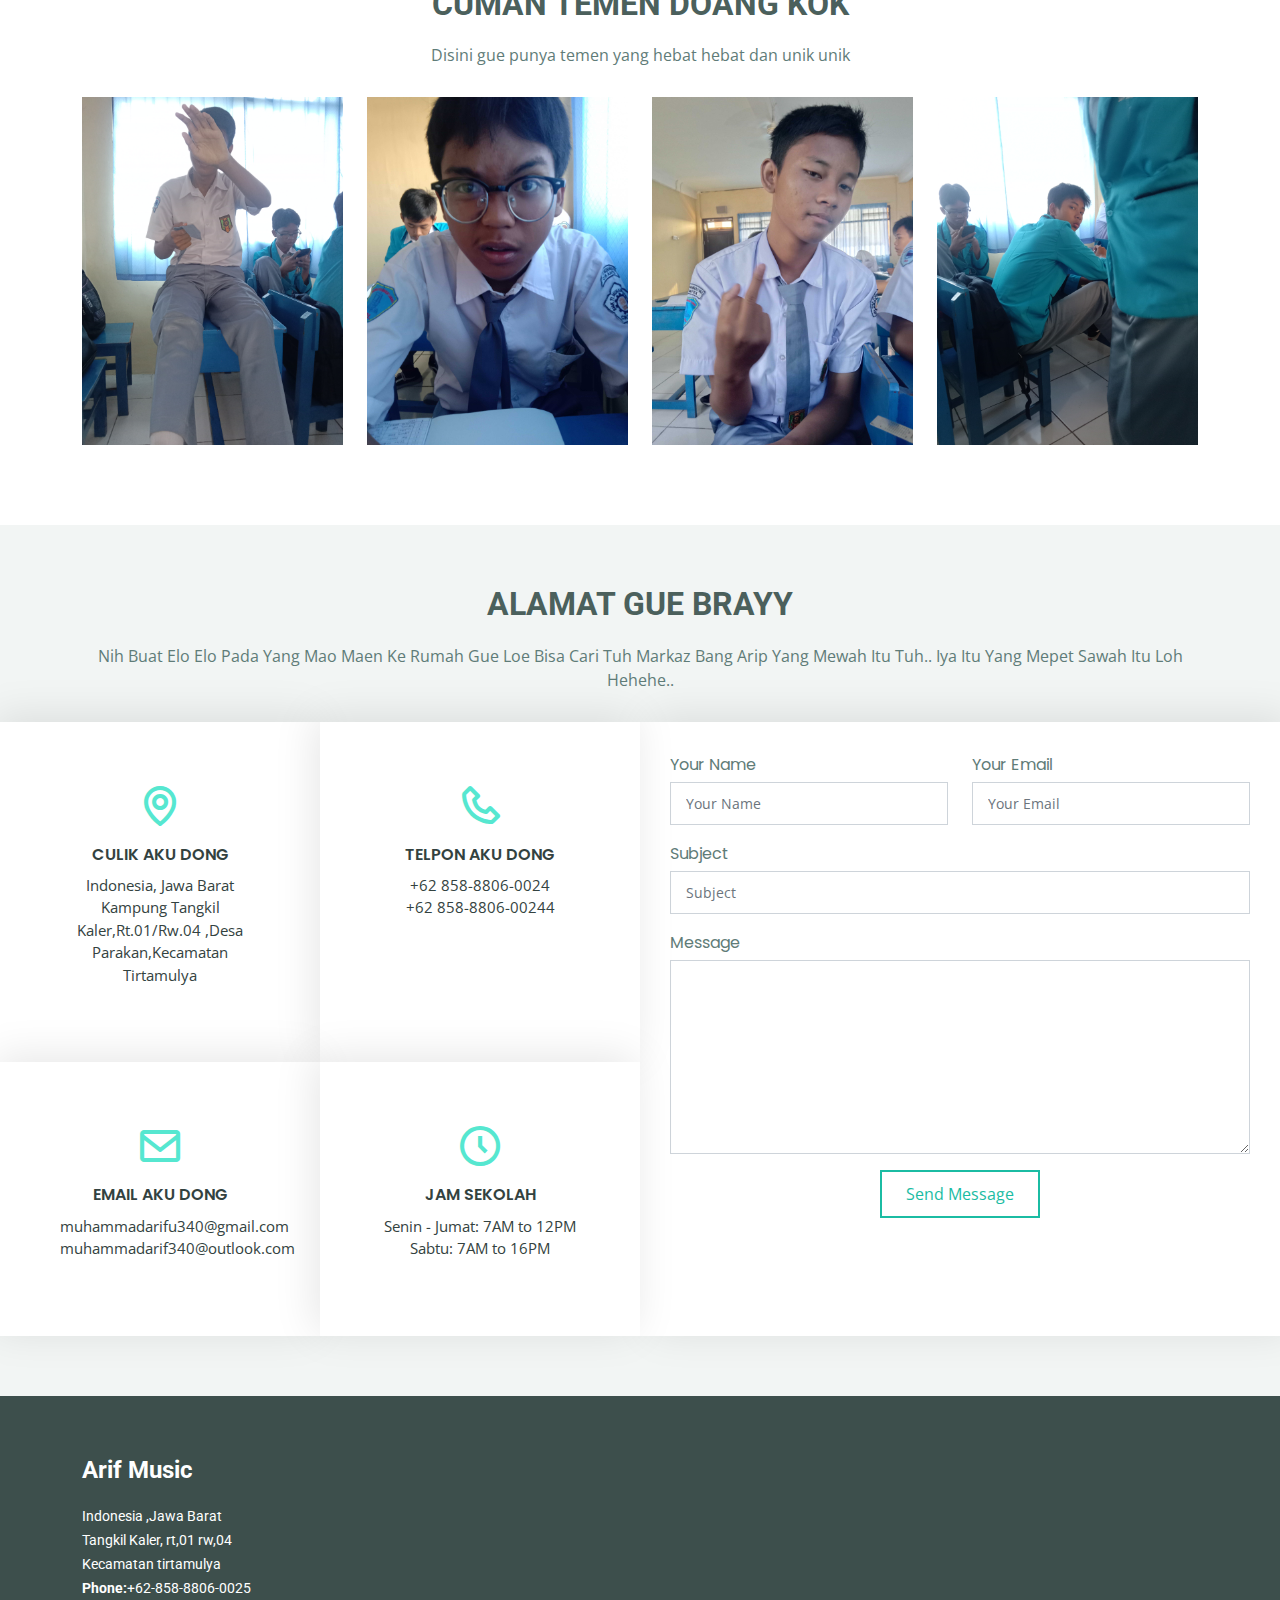
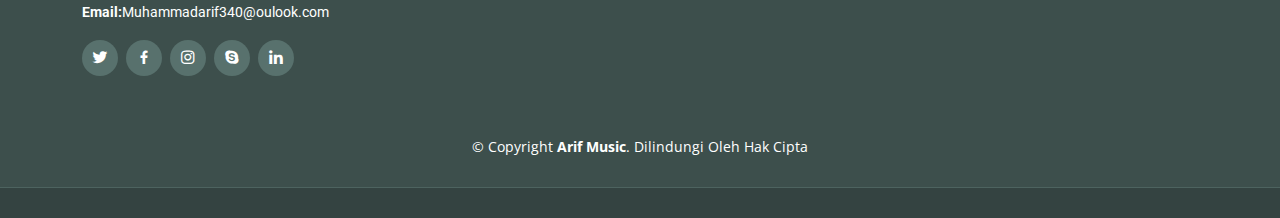
==== commit 14da7391: "Update index.html" ====
--- a/index.html
+++ b/index.html
@@ -84,6 +84,21 @@
 
 
 <body>
+<!-- Footer diatas -->
+<div class="social-links mt-3">
+
+    <a href="#" class="twitter"><i class="bx bxl-twitter"></i></a>
+
+    <a href="#" class="facebook"><i class="bx bxl-facebook"></i></a>
+
+    <a href="#" class="instagram"><i class="bx bxl-instagram"></i></a>
+
+    <a href="#" class="google-plus"><i class="bx bxl-skype"></i></a>
+
+    <a href="#" class="linkedin"><i class="bx bxl-linkedin"></i></a>
+
+  </div><!-- Akhir footer Diatas -->
+
 
 
 
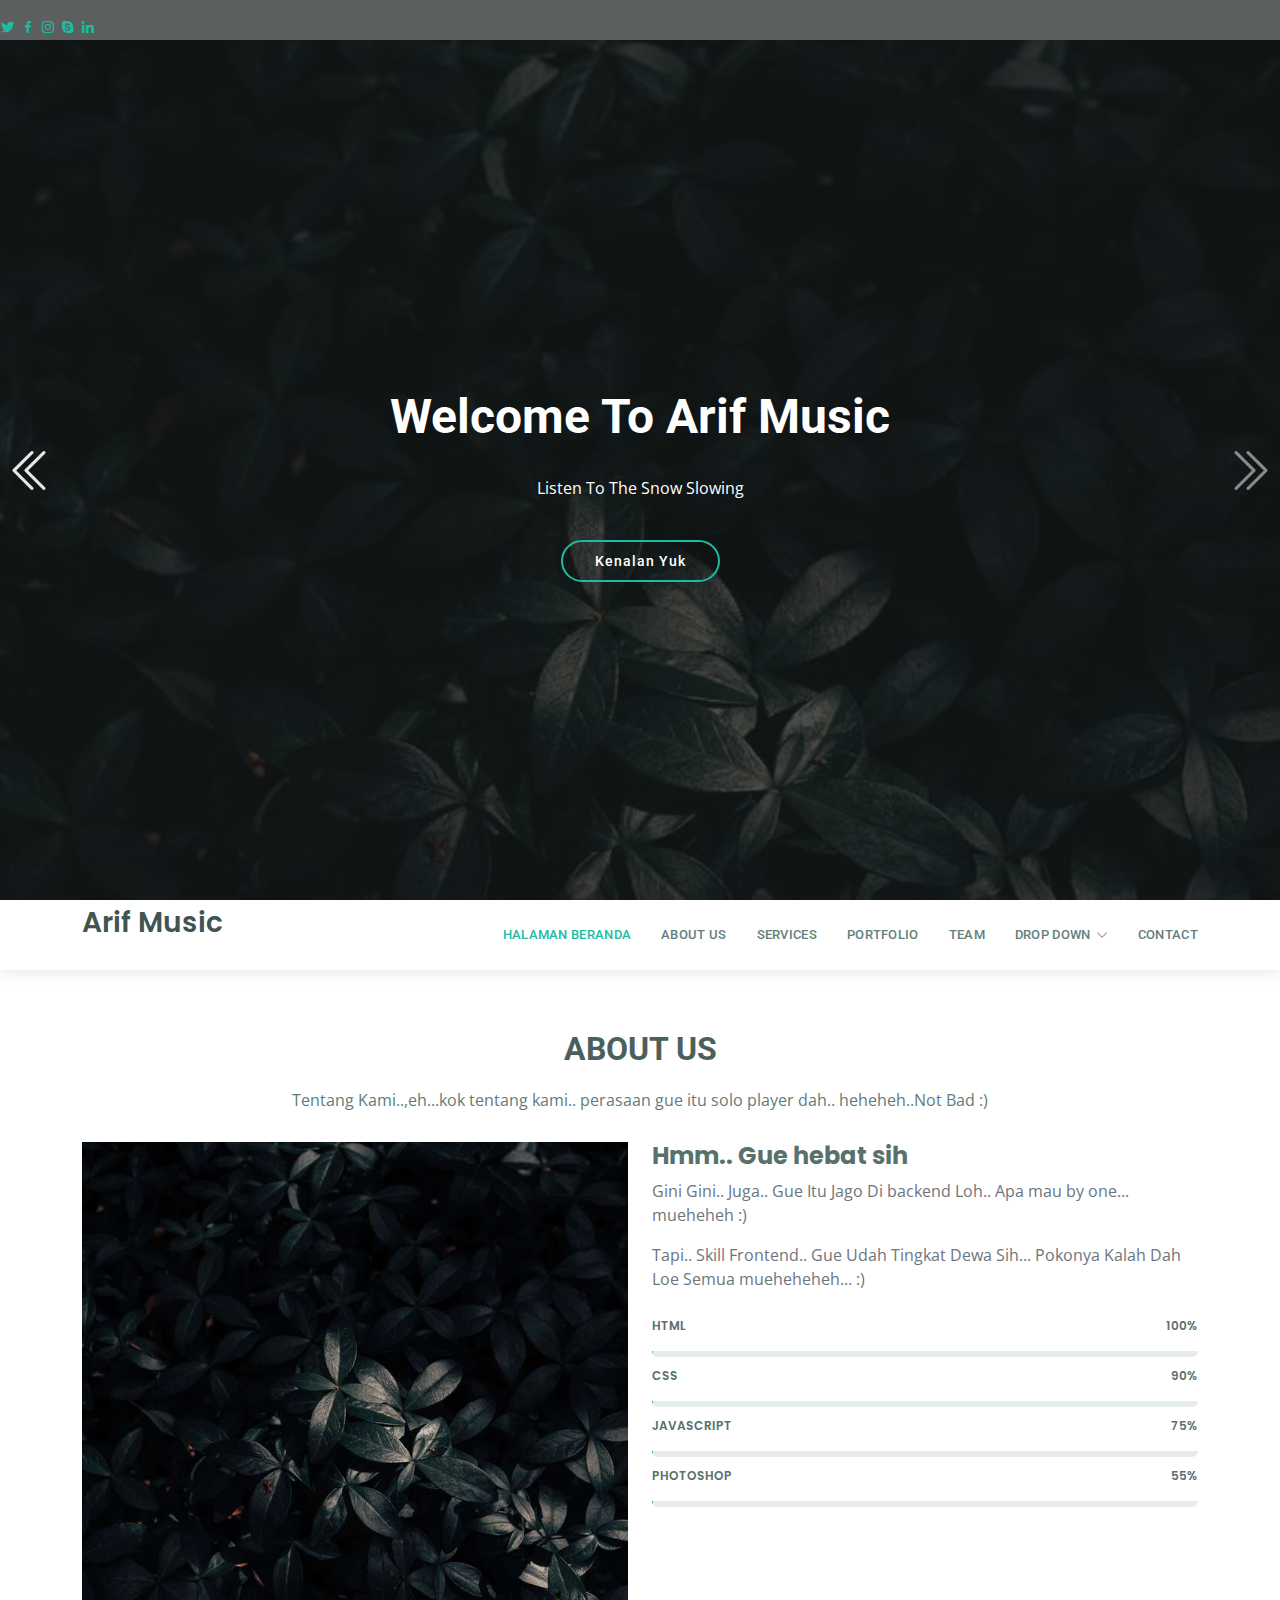
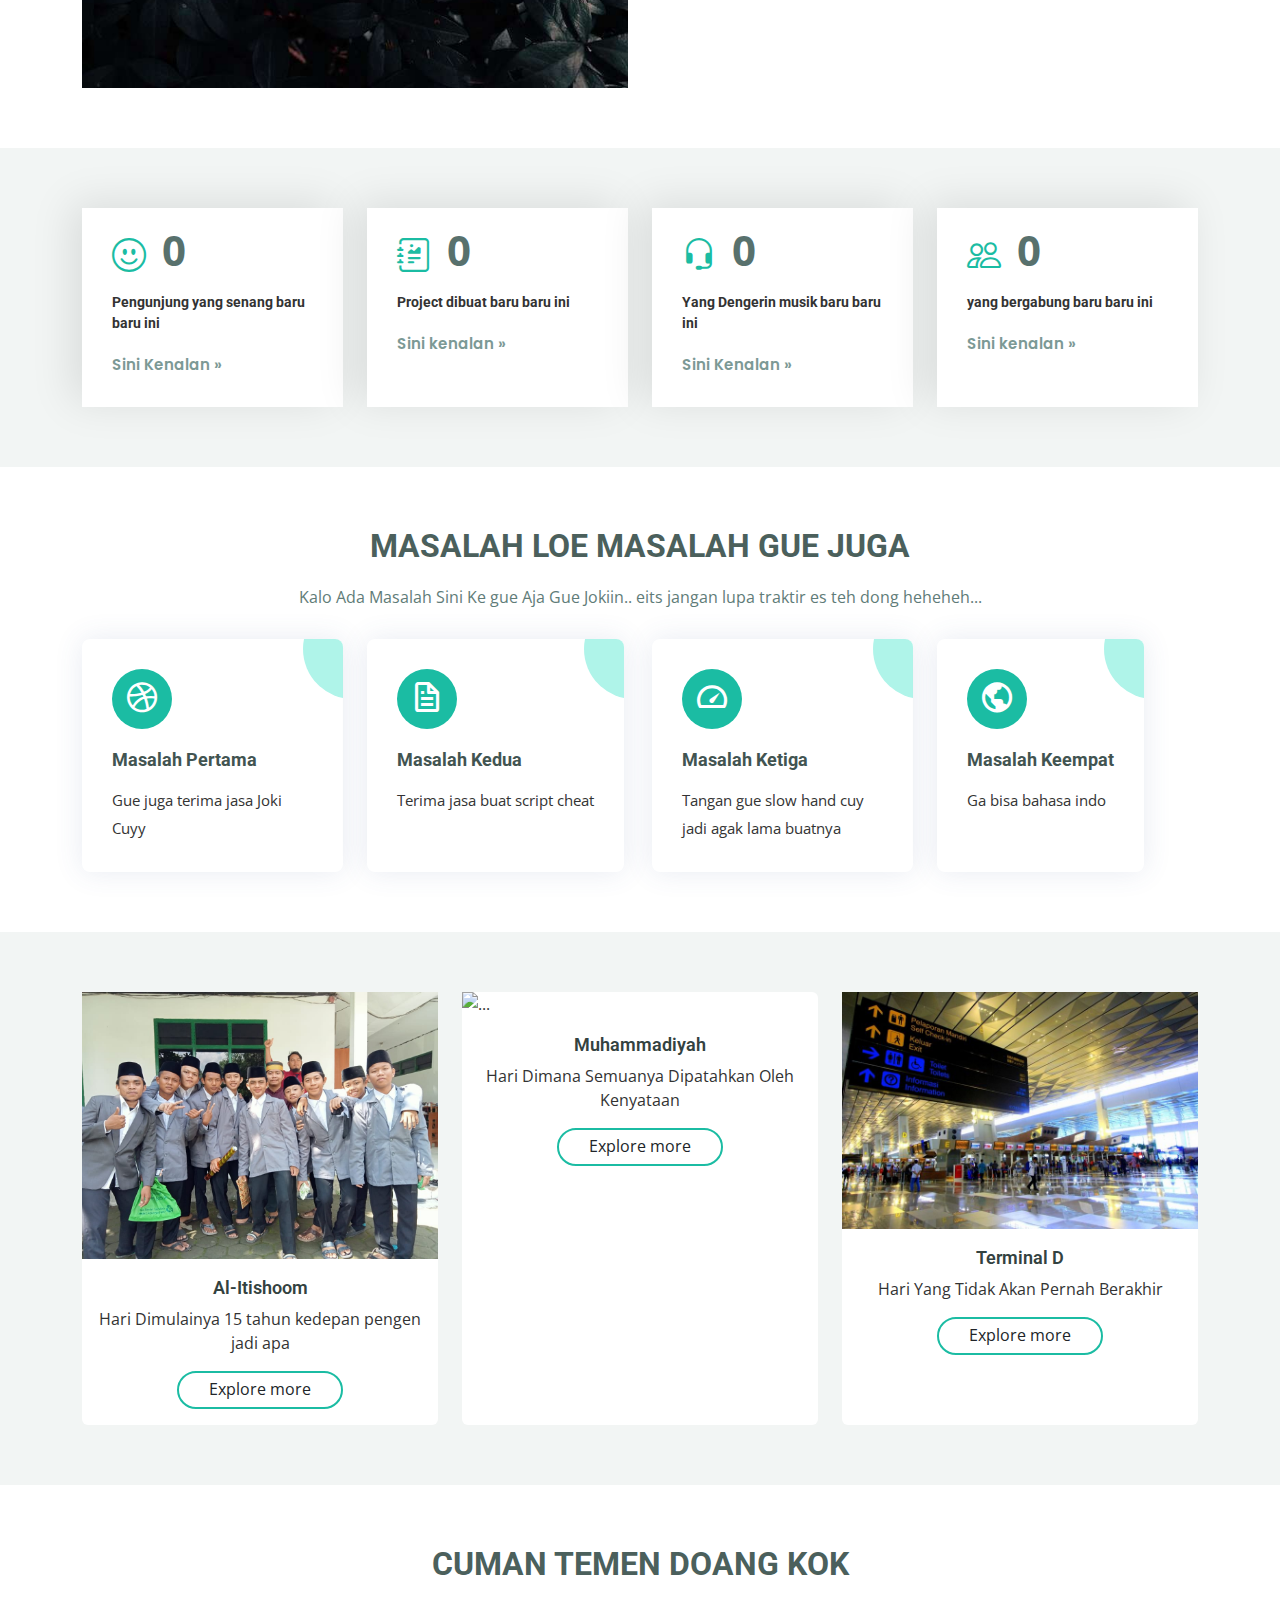
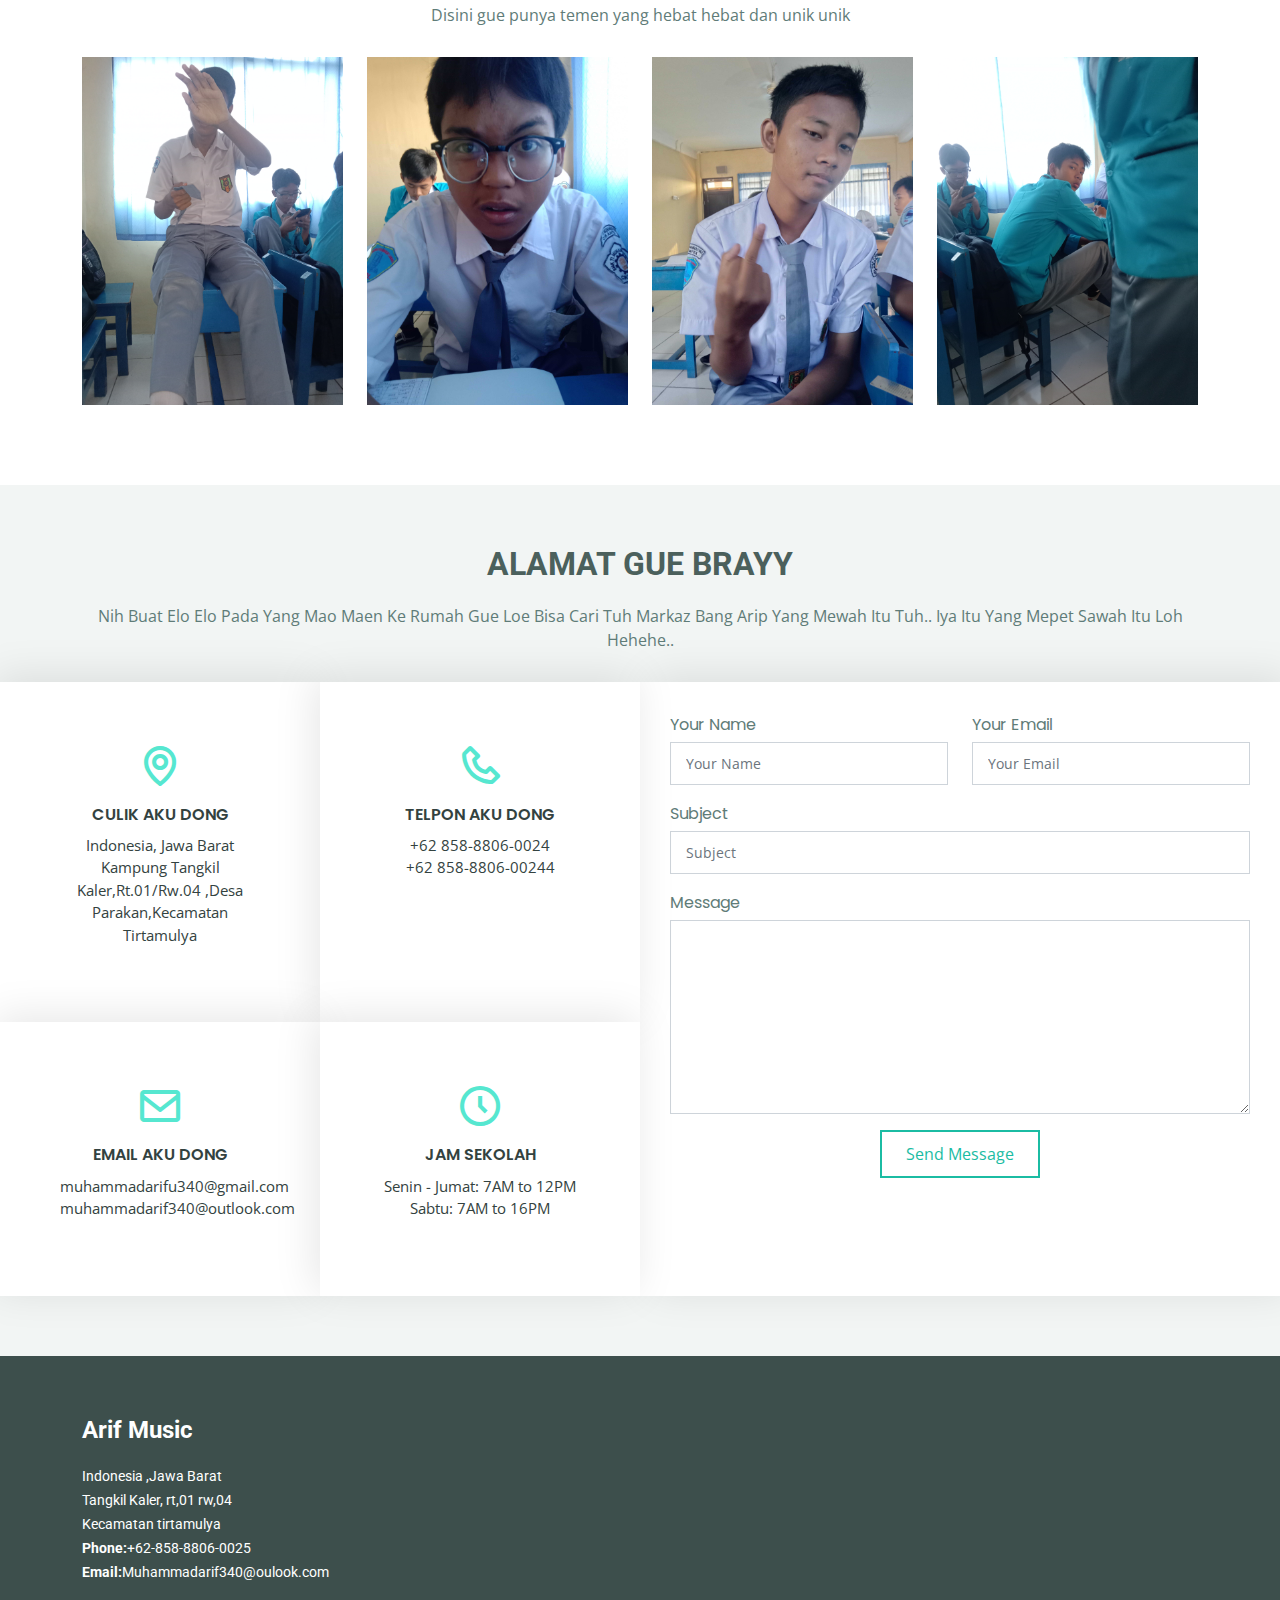
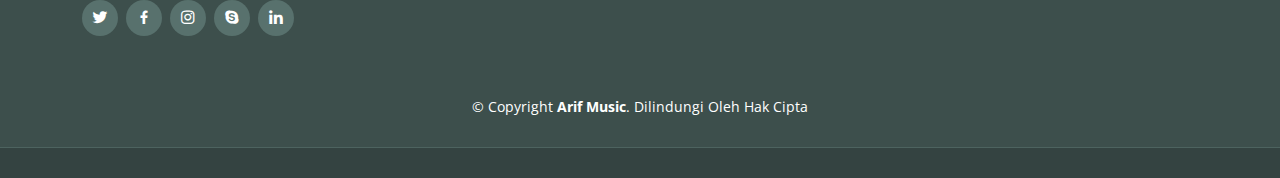
==== commit 96aece1f: "Update index.html" ====
--- a/index.html
+++ b/index.html
@@ -84,7 +84,23 @@
 
 
 <body>
-<!-- Footer diatas -->
+  <!-- ======= Hero Section ======= -->
+
+  <section id="hero">
+
+    <div class="hero-container">
+
+      <div id="heroCarousel" class="carousel slide carousel-fade" data-bs-ride="carousel" data-bs-interval="5000">
+
+
+
+        <ol class="carousel-indicators" id="hero-carousel-indicators"></ol>
+
+
+
+        <div class="carousel-inner" role="listbox">
+
+        <!-- Footer diatas -->
 <div class="social-links mt-3">
 
     <a href="#" class="twitter"><i class="bx bxl-twitter"></i></a>
@@ -98,26 +114,6 @@
     <a href="#" class="linkedin"><i class="bx bxl-linkedin"></i></a>
 
   </div><!-- Akhir footer Diatas -->
-
-
-
-
-  <!-- ======= Hero Section ======= -->
-
-  <section id="hero">
-
-    <div class="hero-container">
-
-      <div id="heroCarousel" class="carousel slide carousel-fade" data-bs-ride="carousel" data-bs-interval="5000">
-
-
-
-        <ol class="carousel-indicators" id="hero-carousel-indicators"></ol>
-
-
-
-        <div class="carousel-inner" role="listbox">
-
 
 
           <!-- Slide 1 -->
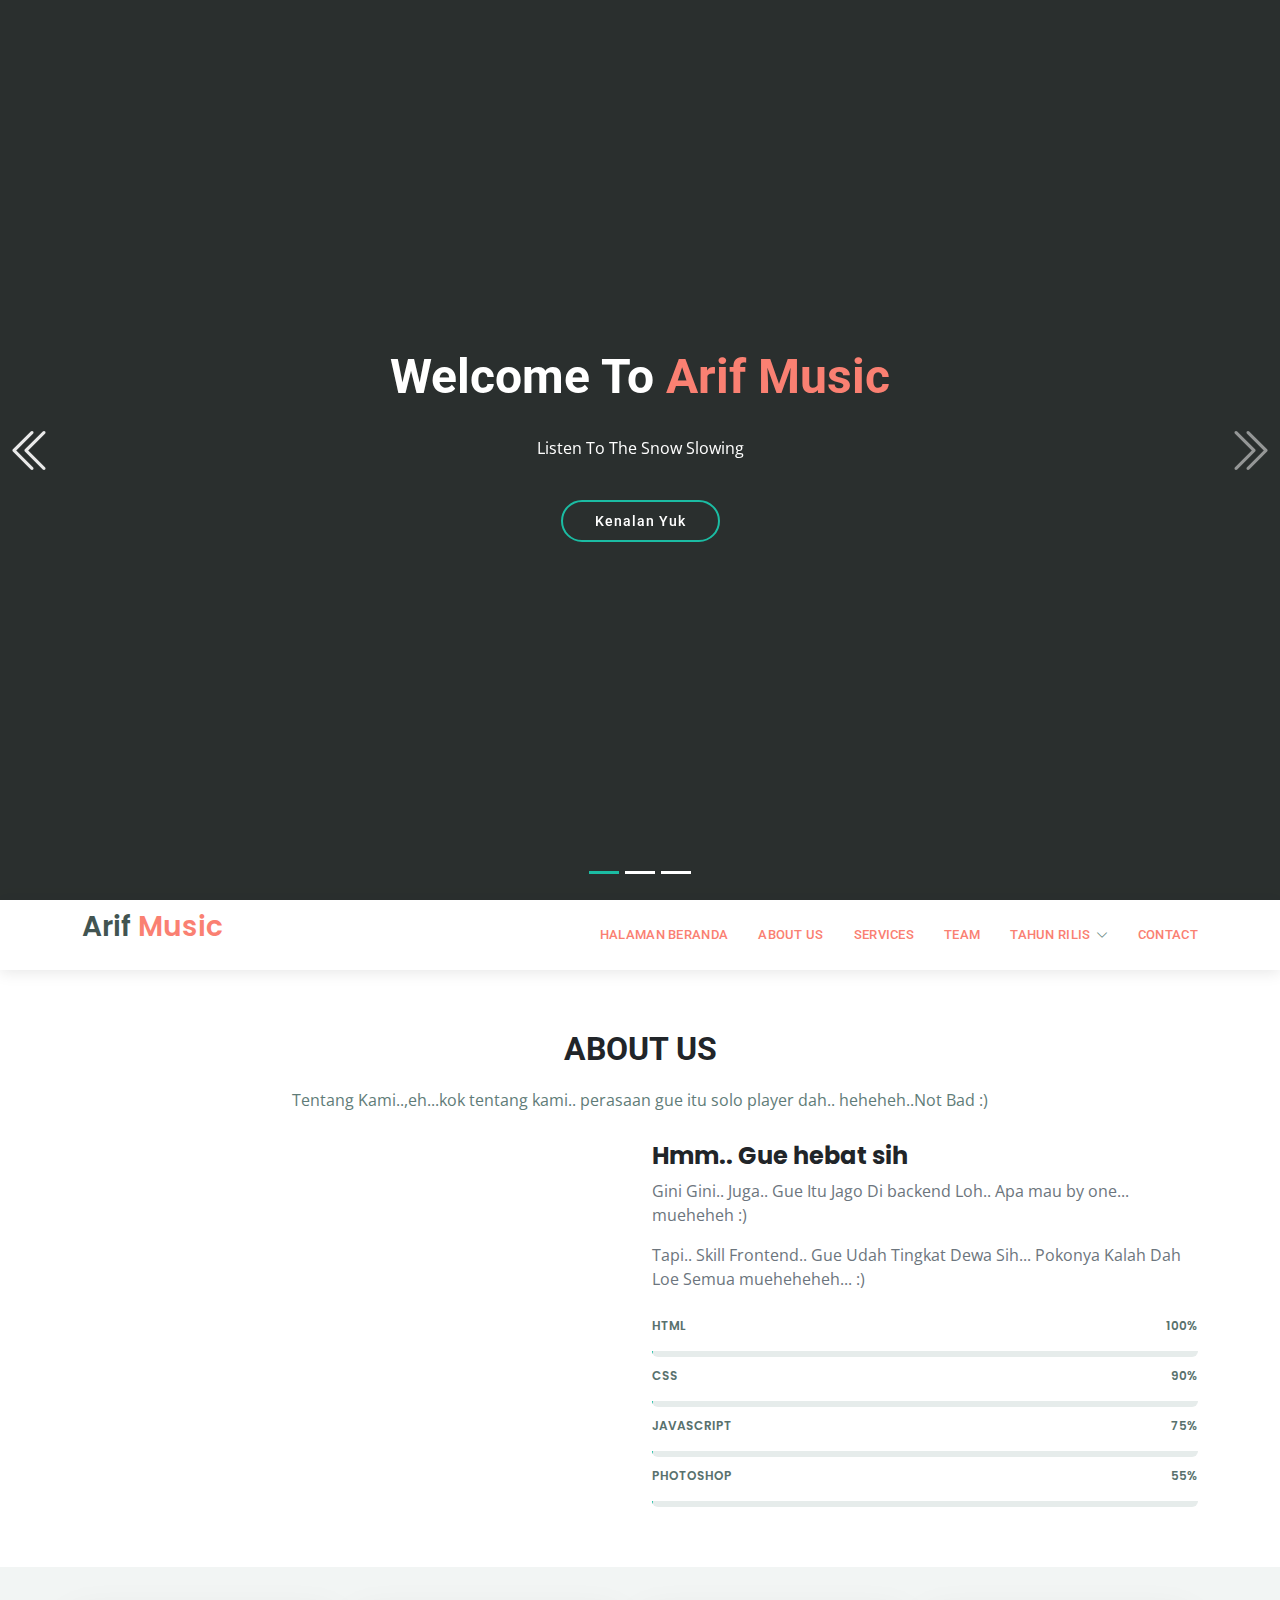
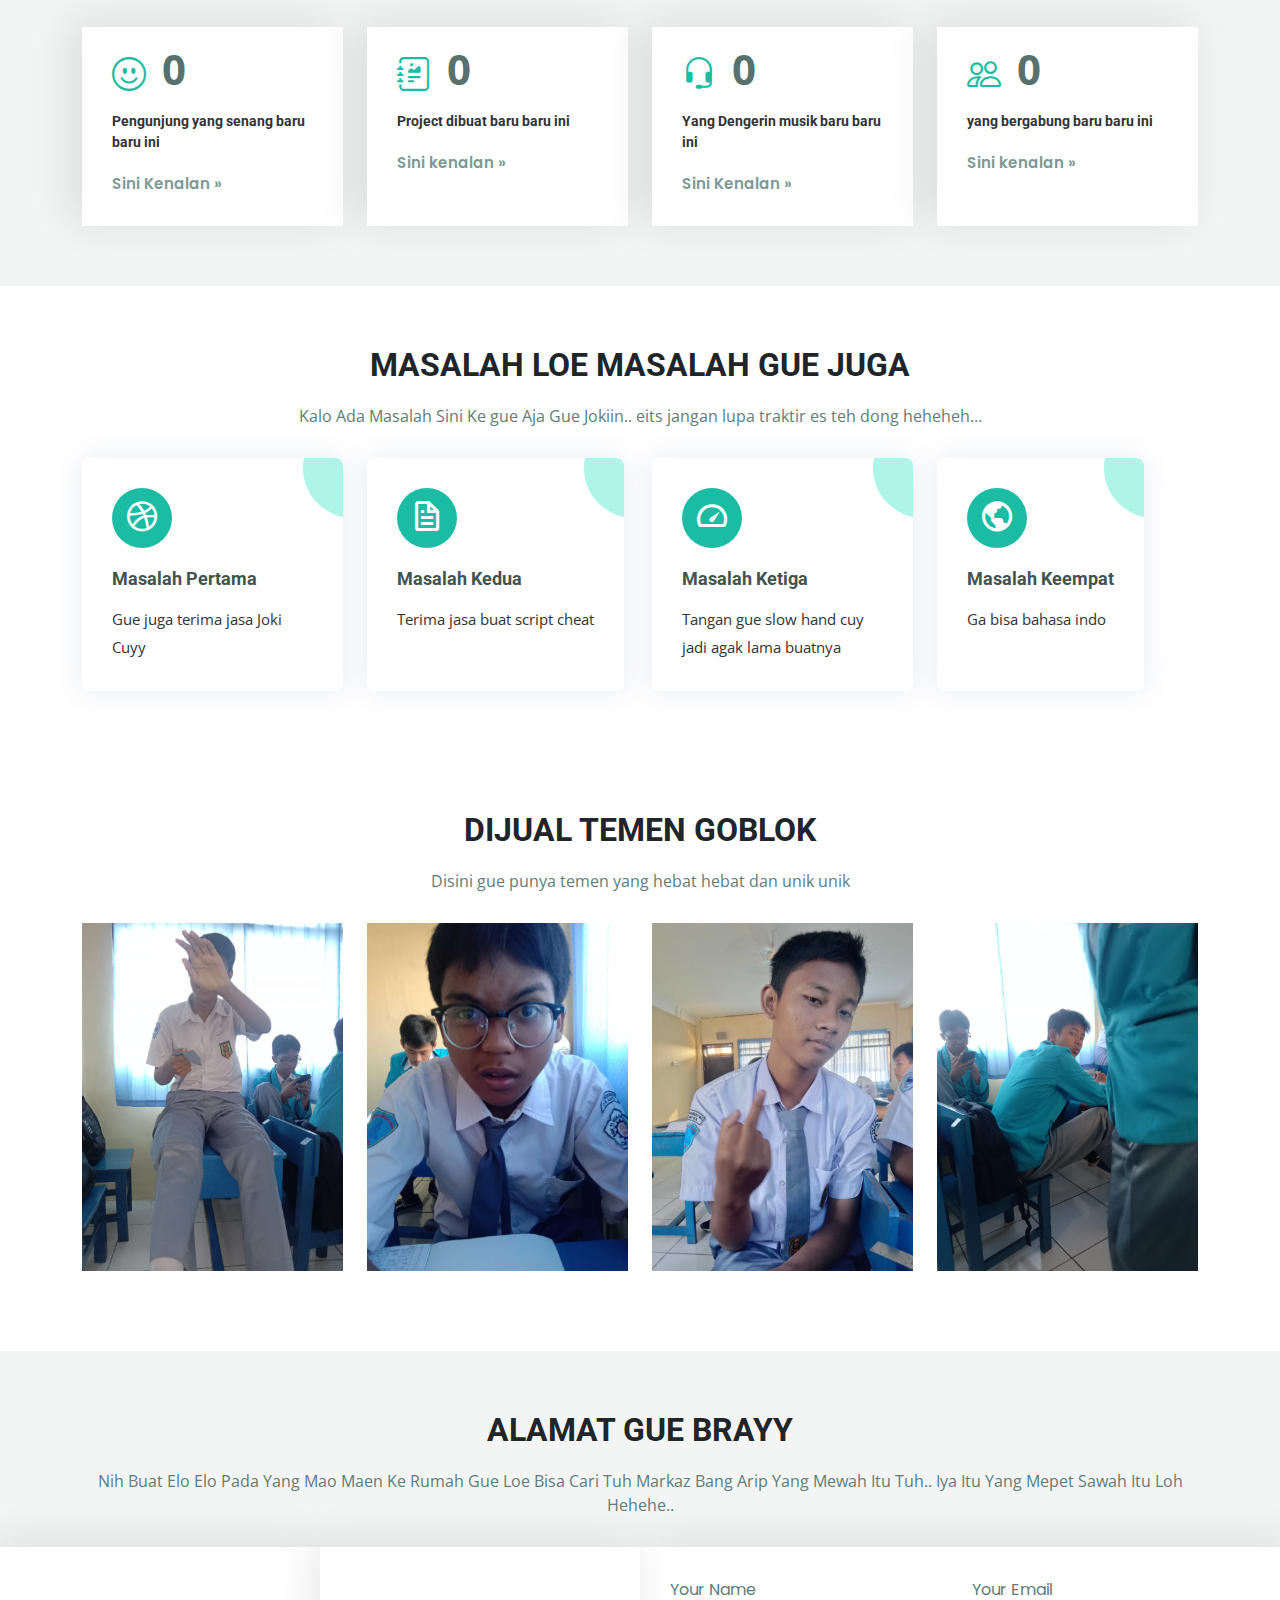
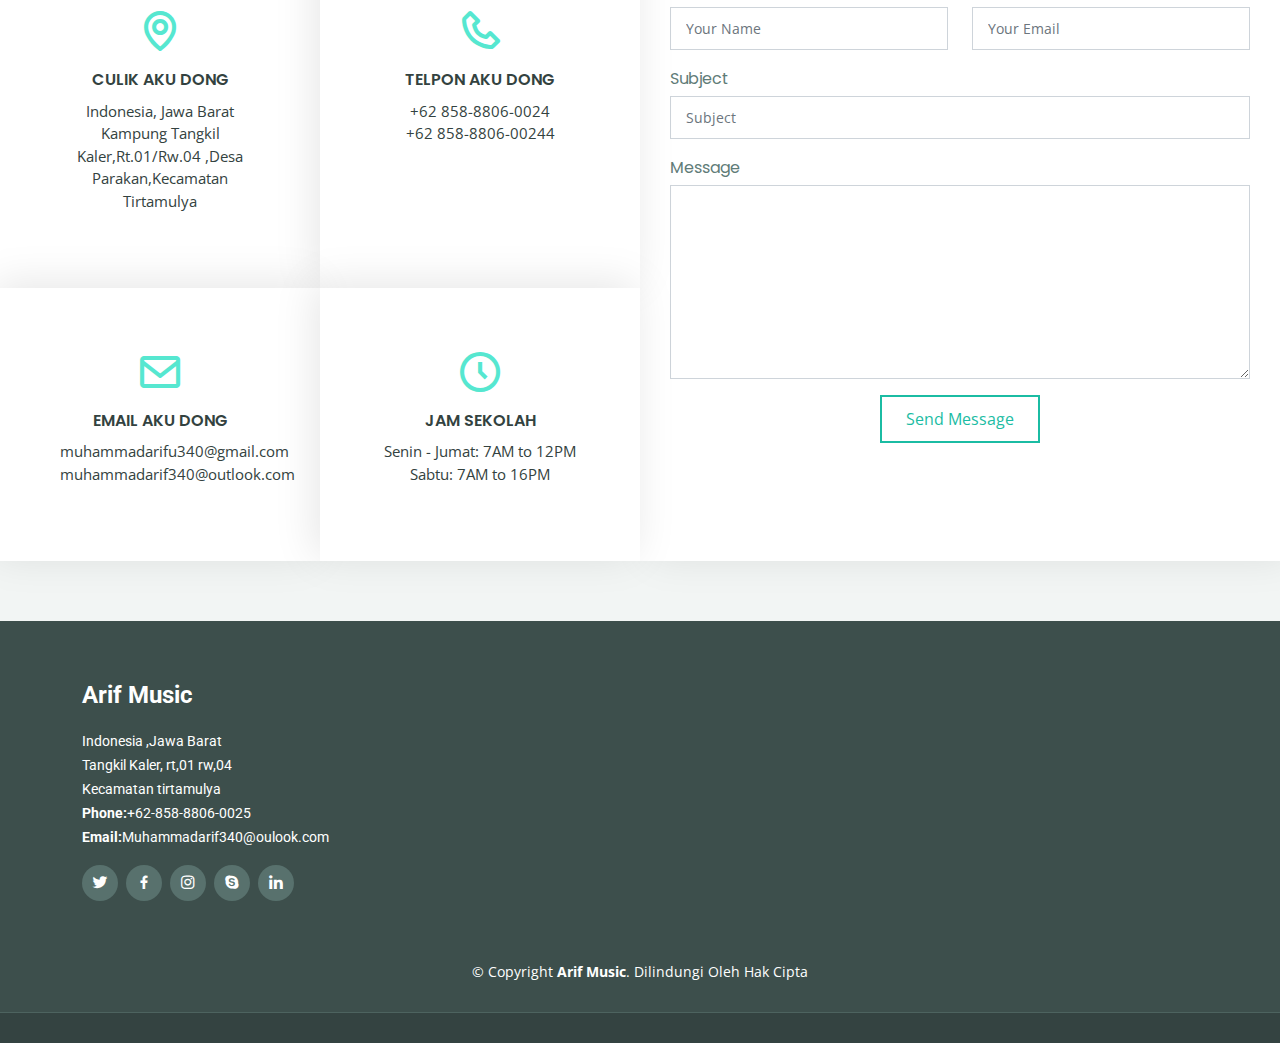
==== commit e72e0f5e: "Add files via upload" ====
--- a/index.html
+++ b/index.html
@@ -65,20 +65,6 @@
 
   <link href="style.css" rel="stylesheet">
 
-
-
-  <!-- =======================================================
-
-  * Template Name: Shuffle - v4.8.1
-
-  * Template URL: https://bootstrapmade.com/bootstrap-3-one-page-template-free-shuffle/
-
-  * Author: BootstrapMade.com
-
-  * License: https://bootstrapmade.com/license/
-
-  ======================================================== -->
-
 </head>
 
 
@@ -101,6 +87,7 @@
         <div class="carousel-inner" role="listbox">
 
         <!-- Footer diatas -->
+        <!--
 <div class="social-links mt-3">
 
     <a href="#" class="twitter"><i class="bx bxl-twitter"></i></a>
@@ -113,18 +100,23 @@
 
     <a href="#" class="linkedin"><i class="bx bxl-linkedin"></i></a>
 
-  </div><!-- Akhir footer Diatas -->
+  </div>--><!-- Akhir footer Diatas -->
 
 
           <!-- Slide 1 -->
 
-          <div class="carousel-item active" style="background-image: url(daun.jpeg);">
+          <div class="carousel-item active" style="background-image: url(https://raw.githubusercontent.com/MuhammadArif175/Gambar-Gambar/main/gambar4.jpg);">
 
             <div class="carousel-container">
 
               <div class="carousel-content">
 
-                <h2 class="animate__animated animate__fadeInDown">Welcome To <span>Arif Music</span></h2>
+                <div class="typewriter text-light animate__animated animate__fadeInDown">
+                  <h2>Welcome To <span style="color: salmon;">Arif Music</span></h2>
+                </div>
+                
+
+        
 
                 <p class="animate__animated animate__fadeInUp">Listen To The Snow Slowing</p>
 
@@ -140,13 +132,17 @@
 
           <!-- Slide 2 -->
 
-          <div class="carousel-item" style="background-image: url(daun.jpeg);">
+          <div class="carousel-item" style="background-image: url(https://raw.githubusercontent.com/MuhammadArif175/Gambar-Gambar/main/gambar3.jpg);">
 
             <div class="carousel-container">
 
               <div class="carousel-content">
 
-                <h2 class="animate__animated animate__fadeInDown">Hanya Manusia Biasa</h2>
+
+                <div class="typewriter text-light animate__animated animate__fadeInDown">
+                  <h2 >Hanya Manusia <span style="color:salmon;">Biasa</span></h2>
+                </div>
+  
 
                 <p class="animate__animated animate__fadeInUp">Yang Menyukai Musik</p>
 
@@ -162,13 +158,17 @@
 
           <!-- Slide 3 -->
 
-          <div class="carousel-item" style="background-image: url(daun.jpeg);">
+          <div class="carousel-item" style="background-image: url(https://raw.githubusercontent.com/MuhammadArif175/Gambar-Gambar/main/gambar2.jpg);">
 
             <div class="carousel-container">
 
               <div class="carousel-content">
 
-                <h2 class="animate__animated animate__fadeInDown">Lelah</h2>
+                <div class="typewriter text-light animate__animated animate__fadeInDown">
+                  <h2 >terlalu<span style="color: salmon;">Lelah</span></h2>
+                </div>
+
+            
 
                 <p class="animate__animated animate__fadeInUp">Dengan Dunia Nyata</p>
 
@@ -220,7 +220,7 @@
 
       <div class="logo">
 
-        <h1 class="text-light"><a href="index.html"><span>Arif Music</span></a></h1>
+        <h1 class="text-light mt-2"><a href="index.html"><span>Arif<span style="color: salmon;"> Music</span></span></a></h1>
 
          
 
@@ -234,51 +234,46 @@
 
         <ul>
 
-          <li><a class="nav-link scrollto active" href="#hero">Halaman Beranda</a></li>
-
-          <li><a class="nav-link scrollto" href="#about">About Us</a></li>
-
-          <li><a class="nav-link scrollto" href="#services">Services</a></li>
-
-          <li><a class="nav-link scrollto" href="#portfolio">Portfolio</a></li>
-
-          <li><a class="nav-link scrollto" href="#team">Team</a></li>
-
-          <li class="dropdown"><a href="#"><span>Drop Down</span> <i class="bi bi-chevron-down"></i></a>
+          <li><a class="nav-link scrollto active" style="color: salmon;" href="#hero">Halaman Beranda</a></li>
+
+          <li><a class="nav-link scrollto" style="color: salmon;" href="#about">About Us</a></li>
+
+          <li><a class="nav-link scrollto" style="color: salmon;" href="#services">Services</a></li>
+
+          <li><a class="nav-link scrollto" style="color: salmon;" href="#team">Team</a></li>
+
+          <li class="dropdown"><a href="#"><span style="color: salmon;">Tahun Rilis</span> <i class="bi bi-chevron-down"></i></a>
 
             <ul>
 
-              <li><a href="#">Drop Down 1</a></li>
-
-              <li class="dropdown"><a href="#"><span>Deep Drop Down</span> <i class="bi bi-chevron-right"></i></a>
-
-                <ul>
-
-                  <li><a href="#">Deep Drop Down 1</a></li>
-
-                  <li><a href="#">Deep Drop Down 2</a></li>
-
-                  <li><a href="#">Deep Drop Down 3</a></li>
-
-                  <li><a href="#">Deep Drop Down 4</a></li>
-
-                  <li><a href="#">Deep Drop Down 5</a></li>
-
+                  <li><a href="#">Tahun 2022</a></li>
+
+                  <li><a href="#">Tahun 2021</a></li>
+
+                  <li><a href="#">Tahun 2020</a></li>
+
+                  <li><a href="#">Tahun 2019</a></li>
+
+                  <li><a href="#">Tahun 2018</a></li>
+
+                  <li><a href="#">Tahun 2017</a></li>
+
+                  <li><a href="#">Tahun 2016</a></li>
+
+                  <li><a href="#">Tahun 2015</a></li>
+
+                  <li><a href="#">Tahun 2014</a></li>
+
+                  <li><a href="#">Tahun 2013</a></li>
                 </ul>
 
-              </li>
-
-              <li><a href="#">Drop Down 2</a></li>
-
-              <li><a href="#">Drop Down 3</a></li>
-
-              <li><a href="#">Drop Down 4</a></li>
 
             </ul>
 
           </li>
-
-          <li><a class="nav-link scrollto" href="#contact">Contact</a></li>
+          
+        <ul>
+          <li><a class="nav-link scrollto" style="color: salmon;" href="#contact">Contact</a></li>
 
         </ul>
 
@@ -308,7 +303,7 @@
 
         <div class="section-title">
 
-          <h2>About Us</h2>
+          <h2 class="text-dark">About Us</h2>
 
           <p>Tentang Kami..,eh...kok tentang kami.. perasaan gue itu solo player dah.. heheheh..Not Bad :)</p>
 
@@ -320,13 +315,13 @@
 
           <div class="col-lg-6">
 
-            <img src="daun.jpeg" class="img-fluid" alt="">
+            <img src="https://raw.githubusercontent.com/MuhammadArif175/Gambar-Gambar/main/gambar1.jpg" class="img-fluid" alt="">
 
           </div>
 
           <div class="col-lg-6 pt-4 pt-lg-0 content">
 
-            <h3><strong>Hmm.. Gue hebat sih </strong></h3>
+            <h3 class="text-dark"><strong>Hmm.. Gue hebat sih </strong></h3>
 
             <p class="text-muted">
 
@@ -522,7 +517,7 @@
 
         <div class="section-title">
 
-          <h2>Masalah Loe Masalah Gue Juga</h2>
+          <h2 class="text-dark">Masalah Loe Masalah Gue Juga</h2>
 
           <p>Kalo Ada Masalah Sini Ke gue Aja Gue Jokiin.. eits jangan lupa traktir es teh dong heheheh... </p>
 
@@ -634,7 +629,7 @@
 
     <!-- ======= More Services Section ======= -->
 
-    <section class="more-services section-bg">
+<!--    <section class="more-services section-bg">
 
       <div class="container">
 
@@ -702,22 +697,328 @@
 
           </div>
 
+        </div> 
+
+
+
+      </div>
+
+    </section>--><!-- End More Services  -->
+    
+
+
+
+
+
+    <!-- ======= Our Portfolio Section
+
+    <section id="portfolio" class="portfolio section-bg">
+
+      <div class="container">
+
+
+
+        <div class="section-title">
+
+          <h2>Hasil Karya Karya</h2>
+
+          <p>Gue masih lebih banyak belajar</p>
+
         </div>
 
 
 
+        <div class="row">
+
+          <div class="col-lg-12 d-flex justify-content-center">
+
+            <ul id="portfolio-flters">
+
+              <li data-filter="*" class="filter-active">All</li>
+
+              <li data-filter=".filter-app">App</li>
+
+              <li data-filter=".filter-card">Card</li>
+
+              <li data-filter=".filter-web">Web</li>
+
+            </ul>
+
+          </div>
+
+        </div>
+
+
+
+        <div class="row portfolio-container">
+
+
+
+          <div class="col-lg-4 col-md-6 portfolio-item filter-app">
+
+            <div class="portfolio-wrap">
+
+              <img src="karya.jpg" class="img-fluid" alt="">
+
+              <div class="portfolio-info">
+
+                <h4>App 1</h4>
+
+                <p>App</p>
+
+              </div>
+
+              <div class="portfolio-links">
+
+                <a href="karya.jpg" data-gallery="portfolioGallery" class="portfolio-lightbox" title="App 1"><i class="bx bx-plus"></i></a>
+
+                <a href="portfolio-details.html" title="More Details"><i class="bx bx-link"></i></a>
+
+              </div>
+
+            </div>
+
+          </div>
+
+
+
+          <div class="col-lg-4 col-md-6 portfolio-item filter-web">
+
+            <div class="portfolio-wrap">
+
+              <img src="karya.jpg" class="img-fluid" alt="">
+
+              <div class="portfolio-info">
+
+                <h4>Web 3</h4>
+
+                <p>Web</p>
+
+              </div>
+
+              <div class="portfolio-links">
+
+                <a href="karya.jpg" data-gallery="portfolioGallery" class="portfolio-lightbox" title="Web 3"><i class="bx bx-plus"></i></a>
+
+                <a href="portfolio-details.html" title="More Details"><i class="bx bx-link"></i></a>
+
+              </div>
+
+            </div>
+
+          </div>
+
+
+
+          <div class="col-lg-4 col-md-6 portfolio-item filter-app">
+
+            <div class="portfolio-wrap">
+
+              <img src="karya.jpg" class="img-fluid" alt="">
+
+              <div class="portfolio-info">
+
+                <h4>App 2</h4>
+
+                <p>App</p>
+
+              </div>
+
+              <div class="portfolio-links">
+
+                <a href="karya.jpg" data-gallery="portfolioGallery" class="portfolio-lightbox" title="App 2"><i class="bx bx-plus"></i></a>
+
+                <a href="portfolio-details.html" title="More Details"><i class="bx bx-link"></i></a>
+
+              </div>
+
+            </div>
+
+          </div>
+
+
+
+          <div class="col-lg-4 col-md-6 portfolio-item filter-card">
+
+            <div class="portfolio-wrap">
+
+              <img src="karya.jpg" class="img-fluid" alt="">
+
+              <div class="portfolio-info">
+
+                <h4>Card 2</h4>
+
+                <p>Card</p>
+
+              </div>
+
+              <div class="portfolio-links">
+
+                <a href="karya.jpg" data-gallery="portfolioGallery" class="portfolio-lightbox" title="Card 2"><i class="bx bx-plus"></i></a>
+
+                <a href="portfolio-details.html" title="More Details"><i class="bx bx-link"></i></a>
+
+              </div>
+
+            </div>
+
+          </div>
+
+
+
+          <div class="col-lg-4 col-md-6 portfolio-item filter-web">
+
+            <div class="portfolio-wrap">
+
+              <img src="karya.jpg" class="img-fluid" alt="">
+
+              <div class="portfolio-info">
+
+                <h4>Web 2</h4>
+
+                <p>Web</p>
+
+              </div>
+
+              <div class="portfolio-links">
+
+                <a href="karya.jpg" data-gallery="portfolioGallery" class="portfolio-lightbox" title="Web 2"><i class="bx bx-plus"></i></a>
+
+                <a href="portfolio-details.html" title="More Details"><i class="bx bx-link"></i></a>
+
+              </div>
+
+            </div>
+
+          </div>
+
+
+
+          <div class="col-lg-4 col-md-6 portfolio-item filter-app">
+
+            <div class="portfolio-wrap">
+
+              <img src="portfolio/karya.jpg" class="img-fluid" alt="">
+
+              <div class="portfolio-info">
+
+                <h4>App 3</h4>
+
+                <p>App</p>
+
+              </div>
+
+              <div class="portfolio-links">
+
+                <a href="karya.jpg" data-gallery="portfolioGallery" class="portfolio-lightbox" title="App 3"><i class="bx bx-plus"></i></a>
+
+                <a href="portfolio-details.html" title="More Details"><i class="bx bx-link"></i></a>
+
+              </div>
+
+            </div>
+
+          </div>
+
+
+
+          <div class="col-lg-4 col-md-6 portfolio-item filter-card">
+
+            <div class="portfolio-wrap">
+
+              <img src="karya.jpg" class="img-fluid" alt="">
+
+              <div class="portfolio-info">
+
+                <h4>Card 1</h4>
+
+                <p>Card</p>
+
+              </div>
+
+              <div class="portfolio-links">
+
+                <a href="karya.jpg" data-gallery="portfolioGallery" class="portfolio-lightbox" title="Card 1"><i class="bx bx-plus"></i></a>
+
+                <a href="portfolio-details.html" title="More Details"><i class="bx bx-link"></i></a>
+
+              </div>
+
+            </div>
+
+          </div>
+
+
+
+          <div class="col-lg-4 col-md-6 portfolio-item filter-card">
+
+            <div class="portfolio-wrap">
+
+              <img src="karya.jpg" class="img-fluid" alt="">
+
+              <div class="portfolio-info">
+
+                <h4>Card 3</h4>
+
+                <p>Card</p>
+
+              </div>
+
+              <div class="portfolio-links">
+
+                <a href="karya.jpg" data-gallery="portfolioGallery" class="portfolio-lightbox" title="Card 3"><i class="bx bx-plus"></i></a>
+
+                <a href="portfolio-details.html" title="More Details"><i class="bx bx-link"></i></a>
+
+              </div>
+
+            </div>
+
+          </div>
+
+
+
+          <div class="col-lg-4 col-md-6 portfolio-item filter-web">
+
+            <div class="portfolio-wrap">
+
+              <img src="karya.jpg" class="img-fluid" alt="">
+
+              <div class="portfolio-info">
+
+                <h4>Web 3</h4>
+
+                <p>Web</p>
+
+              </div>
+
+              <div class="portfolio-links">
+
+                <a href="karya.jpg" data-gallery="portfolioGallery" class="portfolio-lightbox" title="Web 3"><i class="bx bx-plus"></i></a>
+
+                <a href="portfolio-details.html" title="More Details"><i class="bx bx-link"></i></a>
+
+              </div>
+
+            </div>
+
+          </div>
+
+
+
+        </div>
+
+
+
       </div>
 
-    </section><!-- End More Services  -->
-    
-
-
-
-
-
-    <!-- ======= Our Portfolio Section
-
-    <section id="portfolio" class="portfolio section-bg">
+    </section> --><!-- End Our Portfolio-->
+
+
+
+    <!-- ======= Our Team Section ======= -->
+
+    <section id="team" class="team">
 
       <div class="container">
 
@@ -725,9 +1026,9 @@
 
         <div class="section-title">
 
-          <h2>Hasil Karya Karya</h2>
-
-          <p>Gue masih lebih banyak belajar</p>
+          <h2 class="text-dark">Dijual Temen Goblok</h2>
+
+          <p>Disini gue punya temen yang hebat hebat dan unik unik </p>
 
         </div>
 
@@ -735,678 +1036,372 @@
 
         <div class="row">
 
-          <div class="col-lg-12 d-flex justify-content-center">
-
-            <ul id="portfolio-flters">
-
-              <li data-filter="*" class="filter-active">All</li>
-
-              <li data-filter=".filter-app">App</li>
-
-              <li data-filter=".filter-card">Card</li>
-
-              <li data-filter=".filter-web">Web</li>
-
-            </ul>
-
-          </div>
+
+
+          <div class="col-xl-3 col-lg-4 col-md-6">
+
+            <div class="member">
+
+              <img src="irpan.jpg" class="img-fluid" alt="">
+
+              <div class="member-info">
+
+                <div class="member-info-content">
+
+                  <h4>Irpan ( Alien ) $10.000</h4>
+
+                  <span>XI-PPLG</span>
+
+                </div>
+
+                <div class="social">
+
+                  <a href=""><i class="bi bi-twitter"></i></a>
+
+                  <a href=""><i class="bi bi-facebook"></i></a>
+
+                  <a href=""><i class="bi bi-instagram"></i></a>
+
+                  <a href=""><i class="bi bi-linkedin"></i></a>
+
+                </div>
+
+              </div>
+
+            </div>
+
+          </div>
+
+
+
+          <div class="col-xl-3 col-lg-4 col-md-6" data-wow-delay="0.1s">
+
+            <div class="member">
+
+              <img src="laks.jpg" class="img-fluid" alt="">
+
+              <div class="member-info">
+
+                <div class="member-info-content">
+
+                  <h4>Laksmana (Translator) $5.000</h4>
+
+                  <span>XI-PPLG</span>
+
+                </div>
+
+                <div class="social">
+
+                  <a href=""><i class="bi bi-twitter"></i></a>
+
+                  <a href=""><i class="bi bi-facebook"></i></a>
+
+                  <a href=""><i class="bi bi-instagram"></i></a>
+
+                  <a href=""><i class="bi bi-linkedin"></i></a>
+
+                </div>
+
+              </div>
+
+            </div>
+
+          </div>
+
+
+
+          <div class="col-xl-3 col-lg-4 col-md-6" data-wow-delay="0.2s">
+
+            <div class="member">
+
+              <img src="aden.jpg" class="img-fluid" alt="">
+
+              <div class="member-info">
+
+                <div class="member-info-content">
+
+                  <h4>Aden (Badut Botak)$1</h4>
+
+                  <span>XI-PPLG</span>
+
+                </div>
+
+                <div class="social">
+
+                  <a href=""><i class="bi bi-twitter"></i></a>
+
+                  <a href=""><i class="bi bi-facebook"></i></a>
+
+                  <a href=""><i class="bi bi-instagram"></i></a>
+
+                  <a href=""><i class="bi bi-linkedin"></i></a>
+
+                </div>
+
+              </div>
+
+            </div>
+
+          </div>
+
+
+
+          <div class="col-xl-3 col-lg-4 col-md-6" data-wow-delay="0.3s">
+
+            <div class="member">
+
+              <img src="andre.jpg" class="img-fluid" alt="">
+
+              <div class="member-info">
+
+                <div class="member-info-content">
+
+                  <h4>Andre (Preman Turnament) $9.000</h4>
+
+                  <span>XI-PPLG</span>
+
+                </div>
+
+                <div class="social">
+
+                  <a href=""><i class="bi bi-twitter"></i></a>
+
+                  <a href=""><i class="bi bi-facebook"></i></a>
+
+                  <a href=""><i class="bi bi-instagram"></i></a>
+
+                  <a href=""><i class="bi bi-linkedin"></i></a>
+
+                </div>
+
+              </div>
+
+            </div>
+
+          </div>
+
+
 
         </div>
 
 
 
-        <div class="row portfolio-container">
-
-
-
-          <div class="col-lg-4 col-md-6 portfolio-item filter-app">
-
-            <div class="portfolio-wrap">
-
-              <img src="karya.jpg" class="img-fluid" alt="">
-
-              <div class="portfolio-info">
-
-                <h4>App 1</h4>
-
-                <p>App</p>
-
-              </div>
-
-              <div class="portfolio-links">
-
-                <a href="karya.jpg" data-gallery="portfolioGallery" class="portfolio-lightbox" title="App 1"><i class="bx bx-plus"></i></a>
-
-                <a href="portfolio-details.html" title="More Details"><i class="bx bx-link"></i></a>
-
-              </div>
-
-            </div>
-
-          </div>
-
-
-
-          <div class="col-lg-4 col-md-6 portfolio-item filter-web">
-
-            <div class="portfolio-wrap">
-
-              <img src="karya.jpg" class="img-fluid" alt="">
-
-              <div class="portfolio-info">
-
-                <h4>Web 3</h4>
-
-                <p>Web</p>
-
-              </div>
-
-              <div class="portfolio-links">
-
-                <a href="karya.jpg" data-gallery="portfolioGallery" class="portfolio-lightbox" title="Web 3"><i class="bx bx-plus"></i></a>
-
-                <a href="portfolio-details.html" title="More Details"><i class="bx bx-link"></i></a>
-
-              </div>
-
-            </div>
-
-          </div>
-
-
-
-          <div class="col-lg-4 col-md-6 portfolio-item filter-app">
-
-            <div class="portfolio-wrap">
-
-              <img src="karya.jpg" class="img-fluid" alt="">
-
-              <div class="portfolio-info">
-
-                <h4>App 2</h4>
-
-                <p>App</p>
-
-              </div>
-
-              <div class="portfolio-links">
-
-                <a href="karya.jpg" data-gallery="portfolioGallery" class="portfolio-lightbox" title="App 2"><i class="bx bx-plus"></i></a>
-
-                <a href="portfolio-details.html" title="More Details"><i class="bx bx-link"></i></a>
-
-              </div>
-
-            </div>
-
-          </div>
-
-
-
-          <div class="col-lg-4 col-md-6 portfolio-item filter-card">
-
-            <div class="portfolio-wrap">
-
-              <img src="karya.jpg" class="img-fluid" alt="">
-
-              <div class="portfolio-info">
-
-                <h4>Card 2</h4>
-
-                <p>Card</p>
-
-              </div>
-
-              <div class="portfolio-links">
-
-                <a href="karya.jpg" data-gallery="portfolioGallery" class="portfolio-lightbox" title="Card 2"><i class="bx bx-plus"></i></a>
-
-                <a href="portfolio-details.html" title="More Details"><i class="bx bx-link"></i></a>
-
-              </div>
-
-            </div>
-
-          </div>
-
-
-
-          <div class="col-lg-4 col-md-6 portfolio-item filter-web">
-
-            <div class="portfolio-wrap">
-
-              <img src="karya.jpg" class="img-fluid" alt="">
-
-              <div class="portfolio-info">
-
-                <h4>Web 2</h4>
-
-                <p>Web</p>
-
-              </div>
-
-              <div class="portfolio-links">
-
-                <a href="karya.jpg" data-gallery="portfolioGallery" class="portfolio-lightbox" title="Web 2"><i class="bx bx-plus"></i></a>
-
-                <a href="portfolio-details.html" title="More Details"><i class="bx bx-link"></i></a>
-
-              </div>
-
-            </div>
-
-          </div>
-
-
-
-          <div class="col-lg-4 col-md-6 portfolio-item filter-app">
-
-            <div class="portfolio-wrap">
-
-              <img src="portfolio/karya.jpg" class="img-fluid" alt="">
-
-              <div class="portfolio-info">
-
-                <h4>App 3</h4>
-
-                <p>App</p>
-
-              </div>
-
-              <div class="portfolio-links">
-
-                <a href="karya.jpg" data-gallery="portfolioGallery" class="portfolio-lightbox" title="App 3"><i class="bx bx-plus"></i></a>
-
-                <a href="portfolio-details.html" title="More Details"><i class="bx bx-link"></i></a>
-
-              </div>
-
-            </div>
-
-          </div>
-
-
-
-          <div class="col-lg-4 col-md-6 portfolio-item filter-card">
-
-            <div class="portfolio-wrap">
-
-              <img src="karya.jpg" class="img-fluid" alt="">
-
-              <div class="portfolio-info">
-
-                <h4>Card 1</h4>
-
-                <p>Card</p>
-
-              </div>
-
-              <div class="portfolio-links">
-
-                <a href="karya.jpg" data-gallery="portfolioGallery" class="portfolio-lightbox" title="Card 1"><i class="bx bx-plus"></i></a>
-
-                <a href="portfolio-details.html" title="More Details"><i class="bx bx-link"></i></a>
-
-              </div>
-
-            </div>
-
-          </div>
-
-
-
-          <div class="col-lg-4 col-md-6 portfolio-item filter-card">
-
-            <div class="portfolio-wrap">
-
-              <img src="karya.jpg" class="img-fluid" alt="">
-
-              <div class="portfolio-info">
-
-                <h4>Card 3</h4>
-
-                <p>Card</p>
-
-              </div>
-
-              <div class="portfolio-links">
-
-                <a href="karya.jpg" data-gallery="portfolioGallery" class="portfolio-lightbox" title="Card 3"><i class="bx bx-plus"></i></a>
-
-                <a href="portfolio-details.html" title="More Details"><i class="bx bx-link"></i></a>
-
-              </div>
-
-            </div>
-
-          </div>
-
-
-
-          <div class="col-lg-4 col-md-6 portfolio-item filter-web">
-
-            <div class="portfolio-wrap">
-
-              <img src="karya.jpg" class="img-fluid" alt="">
-
-              <div class="portfolio-info">
-
-                <h4>Web 3</h4>
-
-                <p>Web</p>
-
-              </div>
-
-              <div class="portfolio-links">
-
-                <a href="karya.jpg" data-gallery="portfolioGallery" class="portfolio-lightbox" title="Web 3"><i class="bx bx-plus"></i></a>
-
-                <a href="portfolio-details.html" title="More Details"><i class="bx bx-link"></i></a>
-
-              </div>
-
-            </div>
-
-          </div>
-
-
+      </div>
+
+    </section><!-- End Our Team Section -->
+
+
+
+    <!-- ======= Contact Us Section ======= -->
+
+    <section id="contact" class="contact section-bg">
+
+
+
+      <div class="container">
+
+        <div class="section-title">
+
+          <h2 class="text-dark">Alamat Gue Brayy</h2>
+
+          <p>Nih Buat Elo Elo Pada Yang Mao Maen Ke Rumah Gue Loe Bisa Cari Tuh Markaz Bang Arip Yang Mewah Itu Tuh.. Iya Itu Yang Mepet Sawah Itu Loh Hehehe..</p>
 
         </div>
 
-
-
       </div>
 
-    </section> --><!-- End Our Portfolio
-
-
-
-    <!-- ======= Our Team Section ======= -->
-
-    <section id="team" class="team">
+
+
+      <div class="container-fluid">
+
+
+
+        <div class="row">
+
+
+
+          <div class="col-lg-6 d-flex align-items-stretch infos">
+
+
+
+            <div class="row">
+
+
+
+              <div class="col-lg-6 info d-flex flex-column align-items-stretch">
+
+                <i class="bx bx-map"></i>
+
+                <h4>Culik Aku Dong</h4>
+
+                <p>Indonesia, Jawa Barat<br>Kampung Tangkil Kaler,Rt.01/Rw.04 ,Desa Parakan,Kecamatan Tirtamulya</p>
+
+              </div>
+
+              <div class="col-lg-6 info info-bg d-flex flex-column align-items-stretch">
+
+                <i class="bx bx-phone"></i>
+
+                <h4>Telpon Aku Dong</h4>
+
+                <p>+62 858-8806-0024<br>+62 858-8806-00244</p>
+
+              </div>
+
+              <div class="col-lg-6 info info-bg d-flex flex-column align-items-stretch">
+
+                <i class="bx bx-envelope"></i>
+
+                <h4>Email Aku Dong</h4>
+
+                <p>muhammadarifu340@gmail.com<br>muhammadarif340@outlook.com</p>
+
+              </div>
+
+              <div class="col-lg-6 info d-flex flex-column align-items-stretch">
+
+                <i class="bx bx-time-five"></i>
+
+                <h4>Jam Sekolah</h4>
+
+                <p>Senin - Jumat: 7AM to 12PM<br>Sabtu: 7AM to 16PM</p>
+
+              </div>
+
+            </div>
+
+
+
+          </div>
+
+
+
+          <div class="col-lg-6 d-flex align-items-stretch contact-form-wrap">
+
+            <form action="forms/contact.php" method="post" role="form" class="php-email-form">
+
+              <div class="row">
+
+                <div class="col-md-6 form-group">
+
+                  <label for="name">Your Name</label>
+
+                  <input type="text" name="name" class="form-control" id="name" placeholder="Your Name" required>
+
+                </div>
+
+                <div class="col-md-6 form-group mt-3 mt-md-0">
+
+                  <label for="email">Your Email</label>
+
+                  <input type="email" class="form-control" name="email" id="email" placeholder="Your Email" required>
+
+                </div>
+
+              </div>
+
+              <div class="form-group mt-3">
+
+                <label for="subject">Subject</label>
+
+                <input type="text" class="form-control" name="subject" id="subject" placeholder="Subject" required>
+
+              </div>
+
+              <div class="form-group mt-3">
+
+                <label for="message">Message</label>
+
+                <textarea class="form-control" name="message" rows="8" required></textarea>
+
+              </div>
+
+              <div class="my-3">
+
+                <div class="loading">Loading</div>
+
+                <div class="error-message"></div>
+
+                <div class="sent-message">Your message has been sent. Thank you!</div>
+
+              </div>
+
+              <div class="text-center"><button type="submit">Send Message</button></div>
+
+            </form>
+
+          </div>
+
+
+
+        </div>
+
+
+
+      </div>
+
+    </section><!-- End Contact Us Section -->
+
+
+
+  </main><!-- End #main -->
+
+
+
+  <!-- ======= Footer ======= -->
+
+  <footer id="footer">
+
+    <div class="footer-top">
 
       <div class="container">
 
-
-
-        <div class="section-title">
-
-          <h2>Cuman Temen Doang Kok</h2>
-
-          <p>Disini gue punya temen yang hebat hebat dan unik unik </p>
-
-        </div>
-
-
-
         <div class="row">
 
 
 
-          <div class="col-xl-3 col-lg-4 col-md-6">
-
-            <div class="member">
-
-              <img src="irpan.jpg" class="img-fluid" alt="">
-
-              <div class="member-info">
-
-                <div class="member-info-content">
-
-                  <h4>Irpan</h4>
-
-                  <span>XI-PPLG</span>
-
-                </div>
-
-                <div class="social">
-
-                  <a href=""><i class="bi bi-twitter"></i></a>
-
-                  <a href=""><i class="bi bi-facebook"></i></a>
-
-                  <a href=""><i class="bi bi-instagram"></i></a>
-
-                  <a href=""><i class="bi bi-linkedin"></i></a>
-
-                </div>
-
-              </div>
-
-            </div>
-
-          </div>
-
-
-
-          <div class="col-xl-3 col-lg-4 col-md-6" data-wow-delay="0.1s">
-
-            <div class="member">
-
-              <img src="laks.jpg" class="img-fluid" alt="">
-
-              <div class="member-info">
-
-                <div class="member-info-content">
-
-                  <h4>Laksmana</h4>
-
-                  <span>XI-PPLG</span>
-
-                </div>
-
-                <div class="social">
-
-                  <a href=""><i class="bi bi-twitter"></i></a>
-
-                  <a href=""><i class="bi bi-facebook"></i></a>
-
-                  <a href=""><i class="bi bi-instagram"></i></a>
-
-                  <a href=""><i class="bi bi-linkedin"></i></a>
-
-                </div>
-
-              </div>
-
-            </div>
-
-          </div>
-
-
-
-          <div class="col-xl-3 col-lg-4 col-md-6" data-wow-delay="0.2s">
-
-            <div class="member">
-
-              <img src="aden.jpg" class="img-fluid" alt="">
-
-              <div class="member-info">
-
-                <div class="member-info-content">
-
-                  <h4>Aden</h4>
-
-                  <span>XI-PPLG</span>
-
-                </div>
-
-                <div class="social">
-
-                  <a href=""><i class="bi bi-twitter"></i></a>
-
-                  <a href=""><i class="bi bi-facebook"></i></a>
-
-                  <a href=""><i class="bi bi-instagram"></i></a>
-
-                  <a href=""><i class="bi bi-linkedin"></i></a>
-
-                </div>
-
-              </div>
-
-            </div>
-
-          </div>
-
-
-
-          <div class="col-xl-3 col-lg-4 col-md-6" data-wow-delay="0.3s">
-
-            <div class="member">
-
-              <img src="andre.jpg" class="img-fluid" alt="">
-
-              <div class="member-info">
-
-                <div class="member-info-content">
-
-                  <h4>Andre</h4>
-
-                  <span>XI-PPLG</span>
-
-                </div>
-
-                <div class="social">
-
-                  <a href=""><i class="bi bi-twitter"></i></a>
-
-                  <a href=""><i class="bi bi-facebook"></i></a>
-
-                  <a href=""><i class="bi bi-instagram"></i></a>
-
-                  <a href=""><i class="bi bi-linkedin"></i></a>
-
-                </div>
-
-              </div>
-
-            </div>
-
-          </div>
-
-
-
-        </div>
-
-
+          <div class="col-lg-3 col-md-6 footer-info">
+
+            <h3>Arif Music</h3>
+
+            <p>
+
+              Indonesia ,Jawa Barat<br>
+
+               Tangkil Kaler, rt,01 rw,04<br>Kecamatan tirtamulya<br>
+
+              <strong>Phone:</strong>+62-858-8806-0025<br>
+
+              <strong>Email:</strong>Muhammadarif340@oulook.com<br>
+
+            </p>
+
+            <div class="social-links mt-3">
+
+              <a href="#" class="twitter"><i class="bx bxl-twitter"></i></a>
+
+              <a href="#" class="facebook"><i class="bx bxl-facebook"></i></a>
+
+              <a href="#" class="instagram"><i class="bx bxl-instagram"></i></a>
+
+              <a href="#" class="google-plus"><i class="bx bxl-skype"></i></a>
+
+              <a href="#" class="linkedin"><i class="bx bxl-linkedin"></i></a>
+
+            </div>
+
+          </div>
+
+
+
+    <div class="container">
+
+      <div class="copyright">
+
+        &copy; Copyright <strong><span>Arif Music</span></strong>. Dilindungi Oleh Hak Cipta
 
       </div>
 
-    </section><!-- End Our Team Section -->
-
-
-
-    <!-- ======= Contact Us Section ======= -->
-
-    <section id="contact" class="contact section-bg">
-
-
-
-      <div class="container">
-
-        <div class="section-title">
-
-          <h2>Alamat Gue Brayy</h2>
-
-          <p>Nih Buat Elo Elo Pada Yang Mao Maen Ke Rumah Gue Loe Bisa Cari Tuh Markaz Bang Arip Yang Mewah Itu Tuh.. Iya Itu Yang Mepet Sawah Itu Loh Hehehe..</p>
-
-        </div>
-
-      </div>
-
-
-
-      <div class="container-fluid">
-
-
-
-        <div class="row">
-
-
-
-          <div class="col-lg-6 d-flex align-items-stretch infos">
-
-
-
-            <div class="row">
-
-
-
-              <div class="col-lg-6 info d-flex flex-column align-items-stretch">
-
-                <i class="bx bx-map"></i>
-
-                <h4>Culik Aku Dong</h4>
-
-                <p>Indonesia, Jawa Barat<br>Kampung Tangkil Kaler,Rt.01/Rw.04 ,Desa Parakan,Kecamatan Tirtamulya</p>
-
-              </div>
-
-              <div class="col-lg-6 info info-bg d-flex flex-column align-items-stretch">
-
-                <i class="bx bx-phone"></i>
-
-                <h4>Telpon Aku Dong</h4>
-
-                <p>+62 858-8806-0024<br>+62 858-8806-00244</p>
-
-              </div>
-
-              <div class="col-lg-6 info info-bg d-flex flex-column align-items-stretch">
-
-                <i class="bx bx-envelope"></i>
-
-                <h4>Email Aku Dong</h4>
-
-                <p>muhammadarifu340@gmail.com<br>muhammadarif340@outlook.com</p>
-
-              </div>
-
-              <div class="col-lg-6 info d-flex flex-column align-items-stretch">
-
-                <i class="bx bx-time-five"></i>
-
-                <h4>Jam Sekolah</h4>
-
-                <p>Senin - Jumat: 7AM to 12PM<br>Sabtu: 7AM to 16PM</p>
-
-              </div>
-
-            </div>
-
-
-
-          </div>
-
-
-
-          <div class="col-lg-6 d-flex align-items-stretch contact-form-wrap">
-
-            <form action="forms/contact.php" method="post" role="form" class="php-email-form">
-
-              <div class="row">
-
-                <div class="col-md-6 form-group">
-
-                  <label for="name">Your Name</label>
-
-                  <input type="text" name="name" class="form-control" id="name" placeholder="Your Name" required>
-
-                </div>
-
-                <div class="col-md-6 form-group mt-3 mt-md-0">
-
-                  <label for="email">Your Email</label>
-
-                  <input type="email" class="form-control" name="email" id="email" placeholder="Your Email" required>
-
-                </div>
-
-              </div>
-
-              <div class="form-group mt-3">
-
-                <label for="subject">Subject</label>
-
-                <input type="text" class="form-control" name="subject" id="subject" placeholder="Subject" required>
-
-              </div>
-
-              <div class="form-group mt-3">
-
-                <label for="message">Message</label>
-
-                <textarea class="form-control" name="message" rows="8" required></textarea>
-
-              </div>
-
-              <div class="my-3">
-
-                <div class="loading">Loading</div>
-
-                <div class="error-message"></div>
-
-                <div class="sent-message">Your message has been sent. Thank you!</div>
-
-              </div>
-
-              <div class="text-center"><button type="submit">Send Message</button></div>
-
-            </form>
-
-          </div>
-
-
-
-        </div>
-
-
-
-      </div>
-
-    </section><!-- End Contact Us Section -->
-
-
-
-  </main><!-- End #main -->
-
-
-
-  <!-- ======= Footer ======= -->
-
-  <footer id="footer">
-
-    <div class="footer-top">
-
-      <div class="container">
-
-        <div class="row">
-
-
-
-          <div class="col-lg-3 col-md-6 footer-info">
-
-            <h3>Arif Music</h3>
-
-            <p>
-
-              Indonesia ,Jawa Barat<br>
-
-               Tangkil Kaler, rt,01 rw,04<br>Kecamatan tirtamulya<br>
-
-              <strong>Phone:</strong>+62-858-8806-0025<br>
-
-              <strong>Email:</strong>Muhammadarif340@oulook.com<br>
-
-            </p>
-
-            <div class="social-links mt-3">
-
-              <a href="#" class="twitter"><i class="bx bxl-twitter"></i></a>
-
-              <a href="#" class="facebook"><i class="bx bxl-facebook"></i></a>
-
-              <a href="#" class="instagram"><i class="bx bxl-instagram"></i></a>
-
-              <a href="#" class="google-plus"><i class="bx bxl-skype"></i></a>
-
-              <a href="#" class="linkedin"><i class="bx bxl-linkedin"></i></a>
-
-            </div>
-
-          </div>
-
-
-
-    <div class="container">
-
-      <div class="copyright">
-
-        &copy; Copyright <strong><span>Arif Music</span></strong>. Dilindungi Oleh Hak Cipta
-
-      </div>
-
     </div>
 
   </footer><!-- End Footer -->
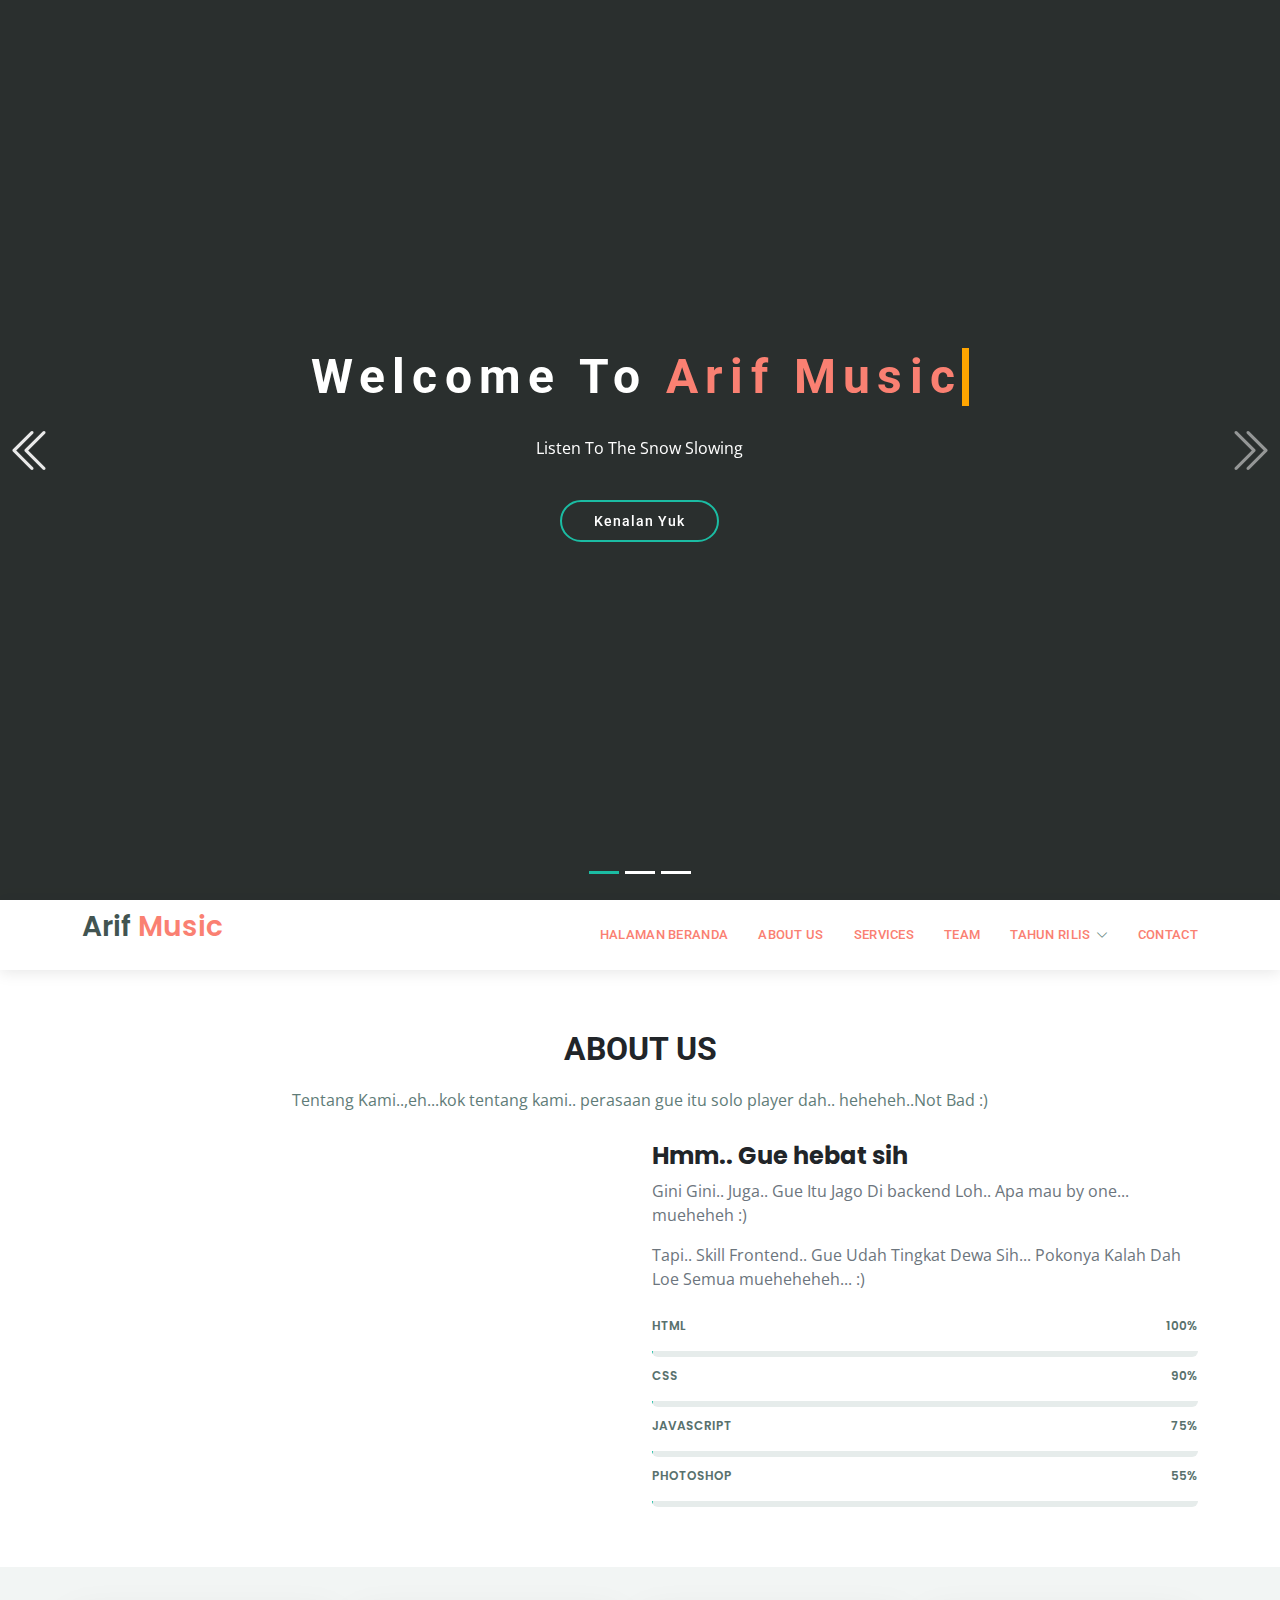
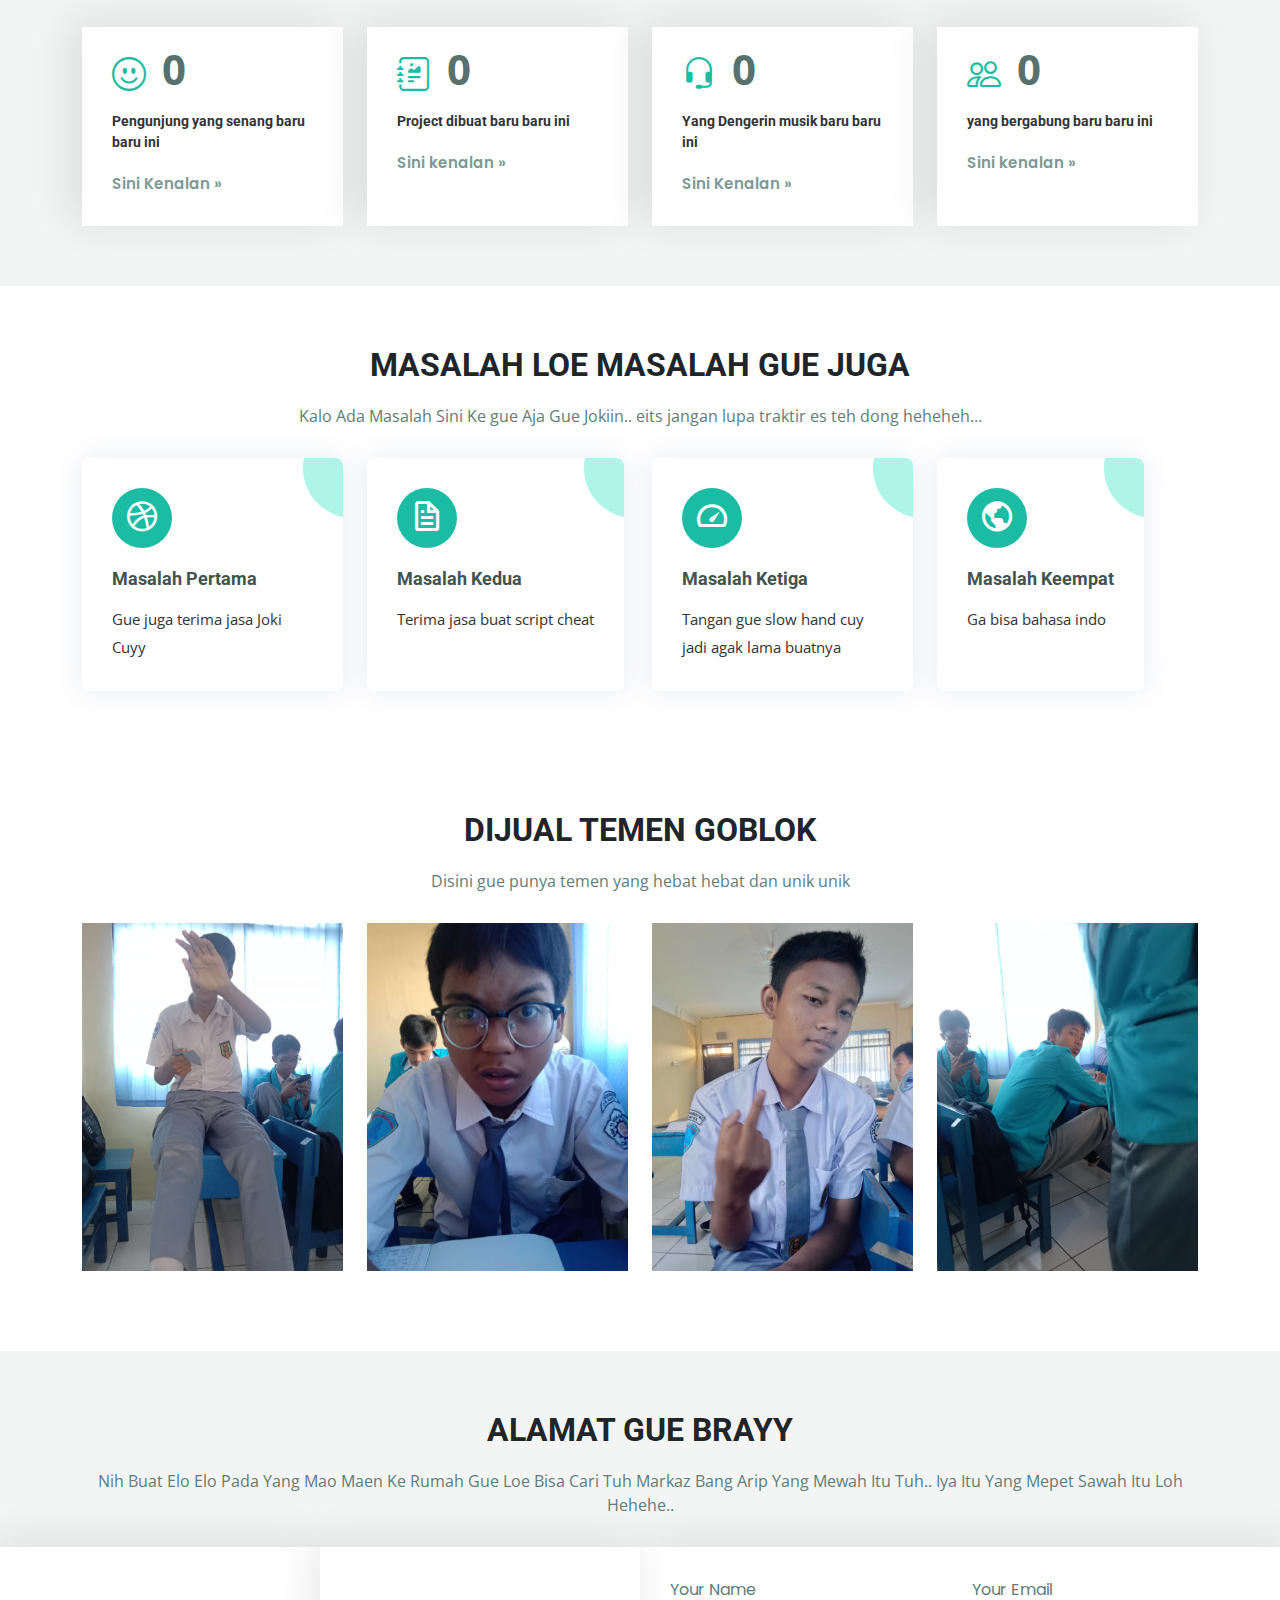
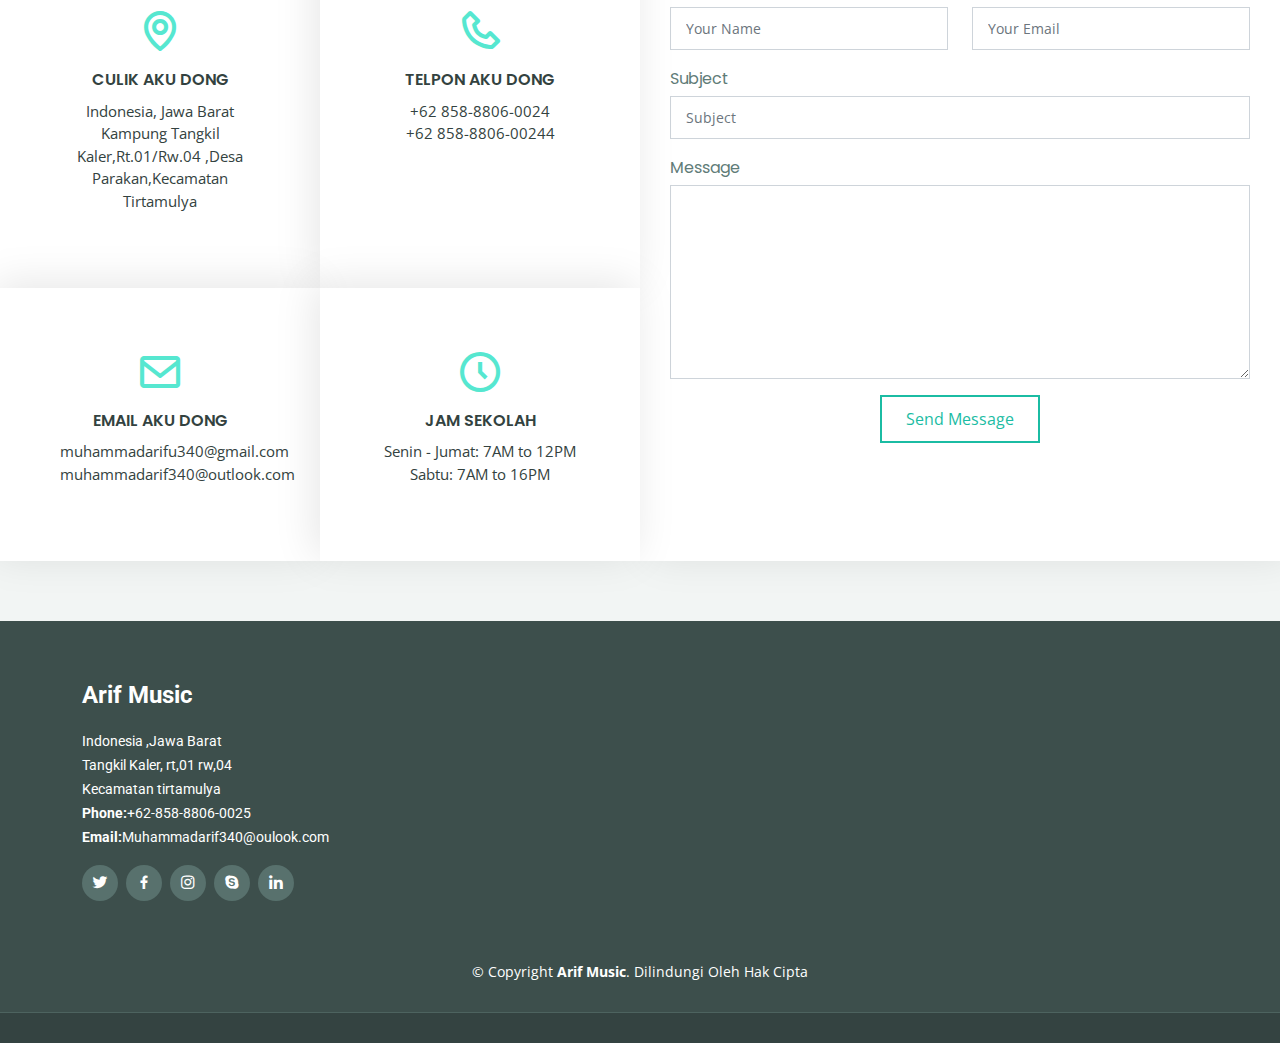
==== commit a0f2d8b2: "Add files via upload" ====
--- a/index.html
+++ b/index.html
@@ -17,6 +17,41 @@
   <meta content="" name="description">
 
   <meta content="" name="keywords">
+
+  <style>
+    .typewriter h2 {
+  overflow: hidden; /* Ensures the content is not revealed until the animation */
+  border-right: .15em solid orange; /* The typwriter cursor */
+  white-space: nowrap; /* Keeps the content on a single line */
+  margin: 0 auto; /* Gives that scrolling effect as the typing happens */
+  letter-spacing: .15em; /* Adjust as needed */
+  animation: 
+    typing 3.5s steps(40, end),
+    blink-caret .75s step-end infinite;
+}
+
+/* The typing effect */
+@keyframes typing {
+  from { width: 0 }
+  to { width: 100% }
+}
+
+/* The typewriter cursor effect */
+@keyframes blink-caret {
+  from, to { border-color: transparent }
+  50% { border-color: orange; }
+}
+
+a {
+  text-decoration: none;
+  color: #1bbca3;
+}
+
+a:hover {
+  color: #2ae0c4;
+  text-decoration: none;
+}
+  </style>
 
 <!-- CSS only -->
 <link href="https://cdn.jsdelivr.net/npm/bootstrap@5.2.0/dist/css/bootstrap.min.css" rel="stylesheet" integrity="sha384-gH2yIJqKdNHPEq0n4Mqa/HGKIhSkIHeL5AyhkYV8i59U5AR6csBvApHHNl/vI1Bx" crossorigin="anonymous">
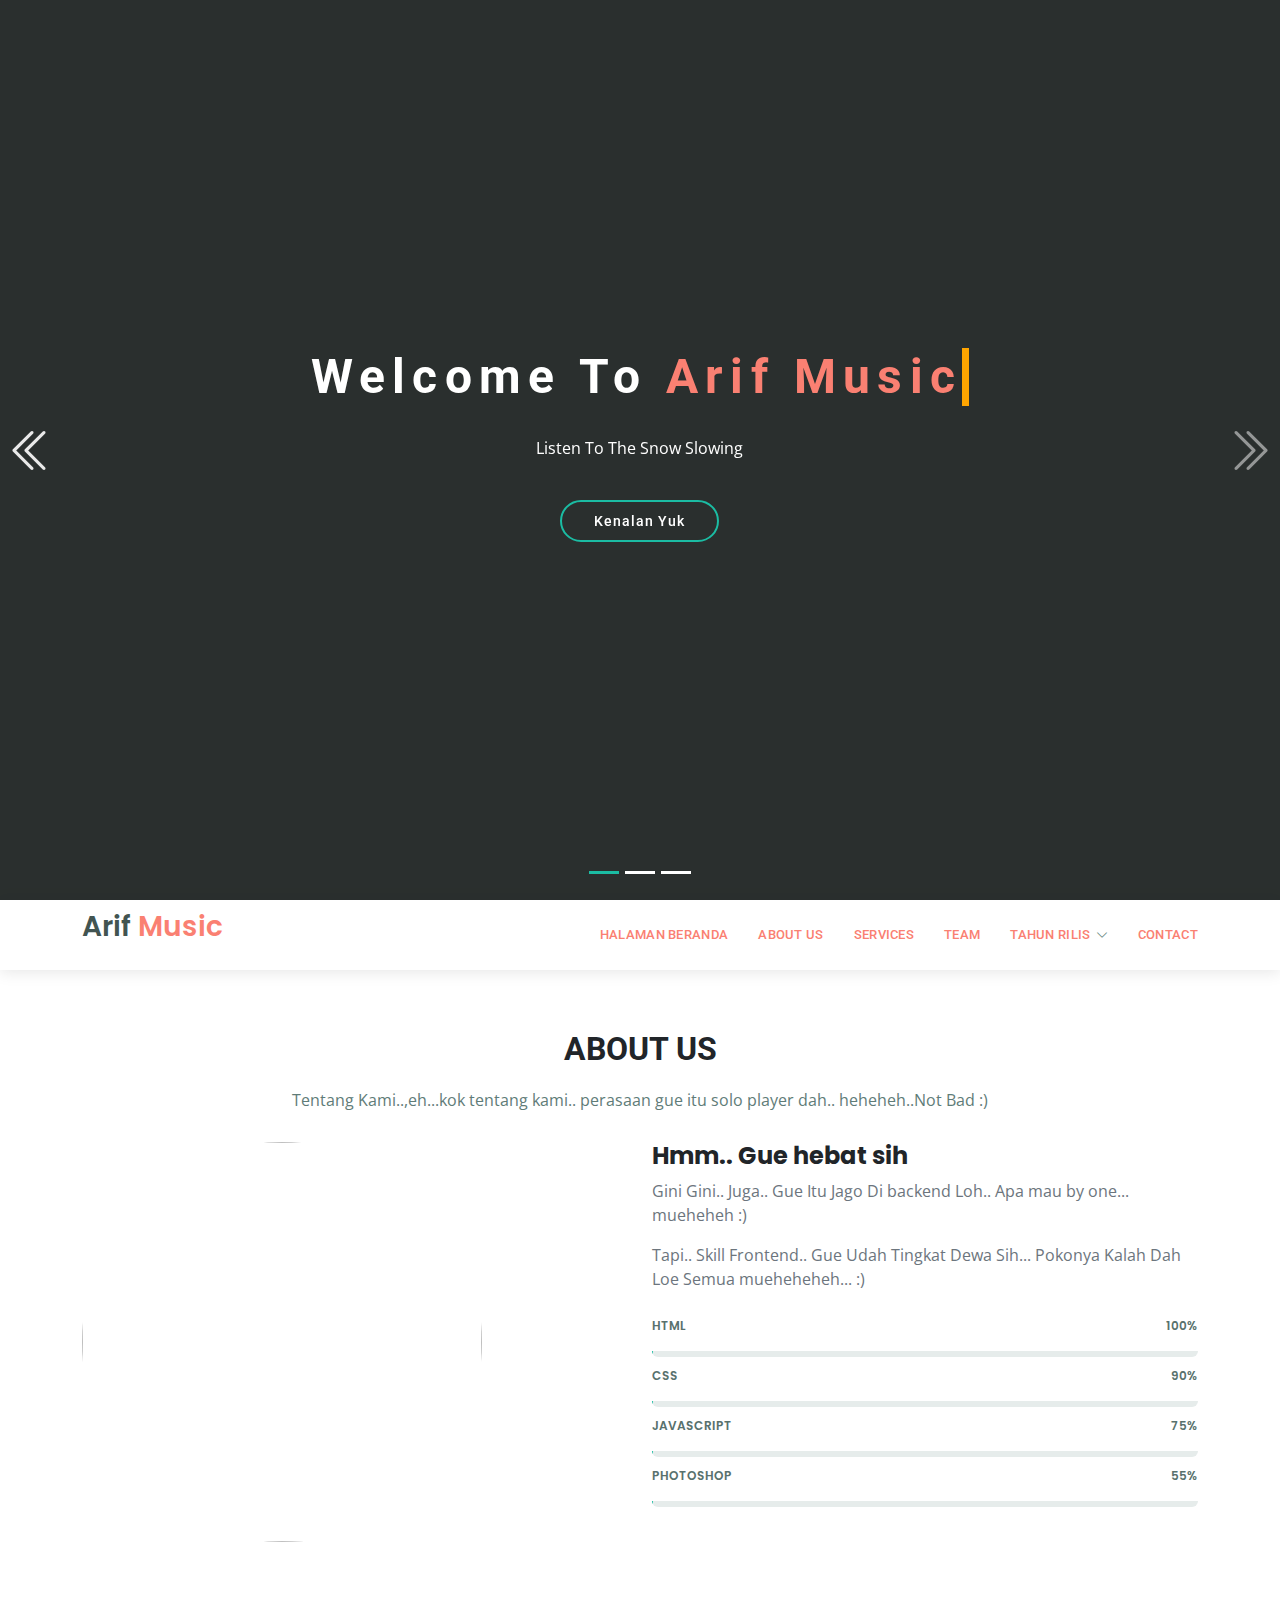
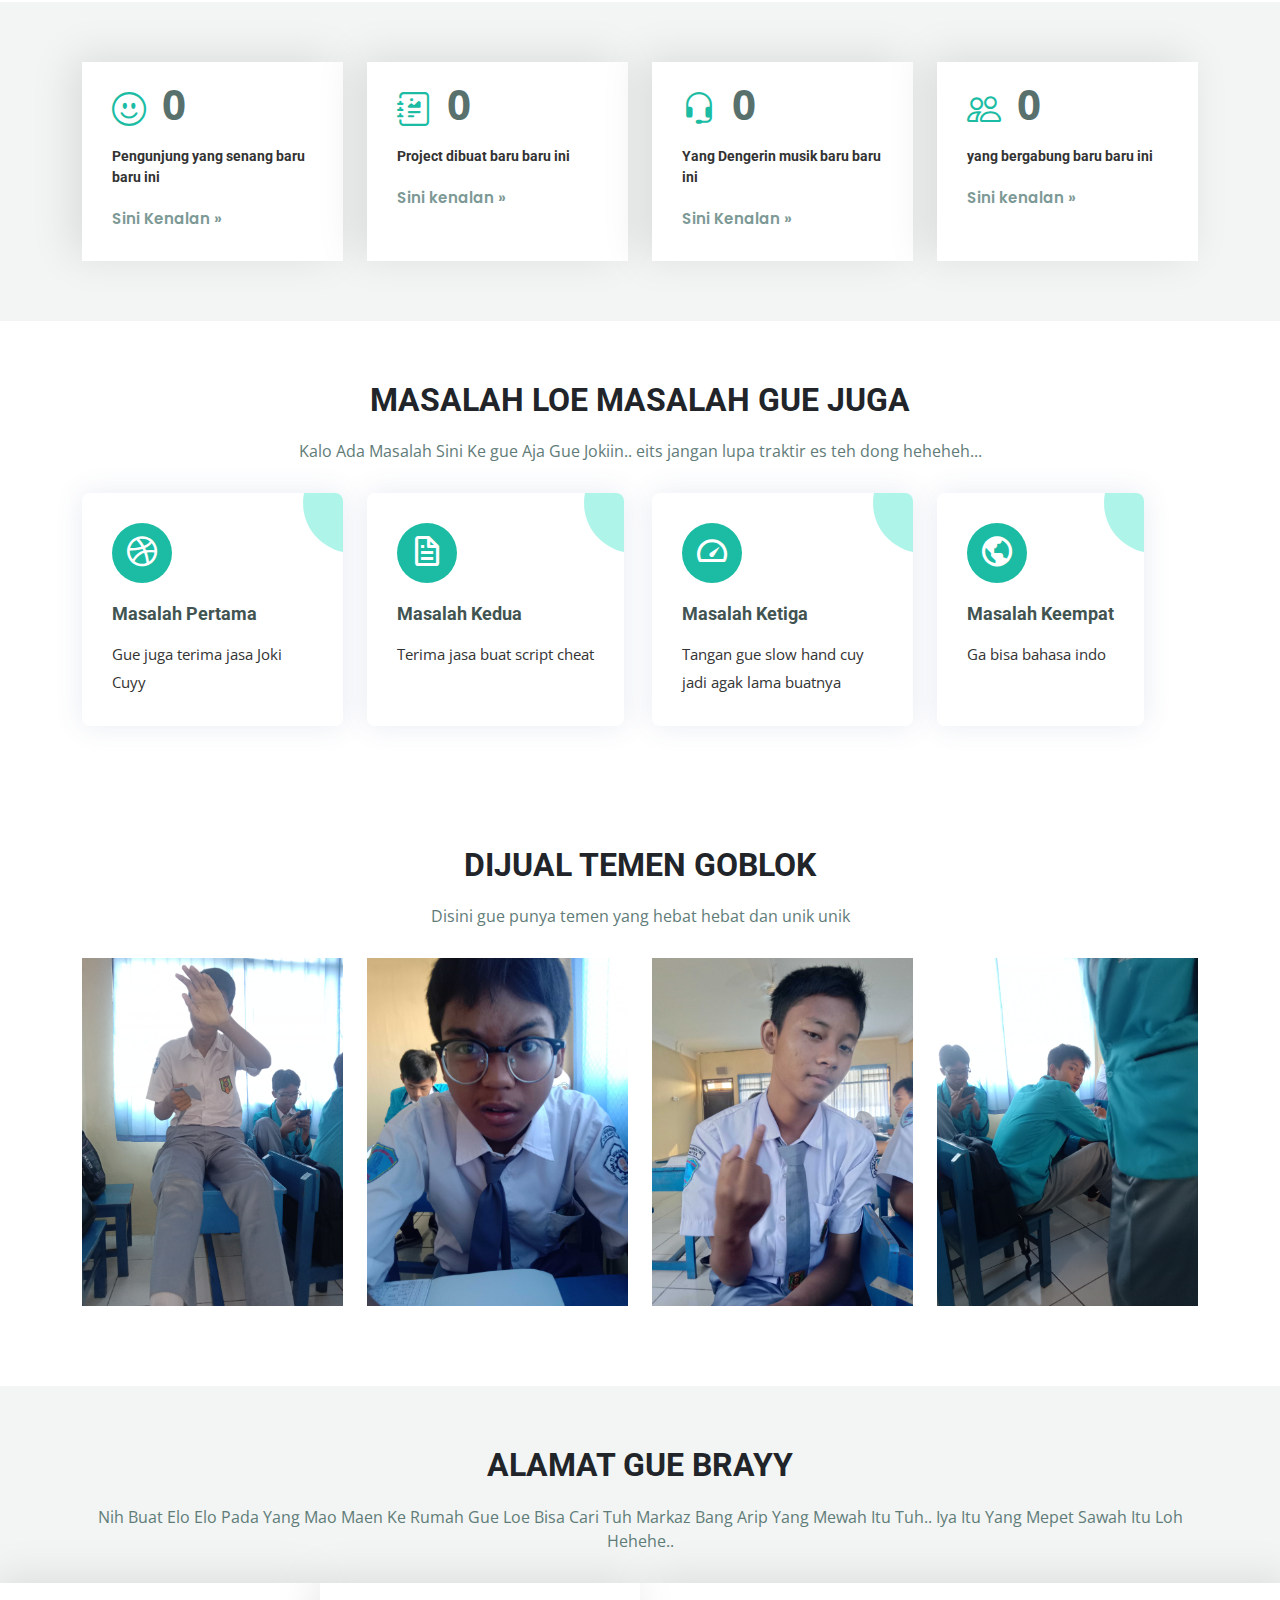
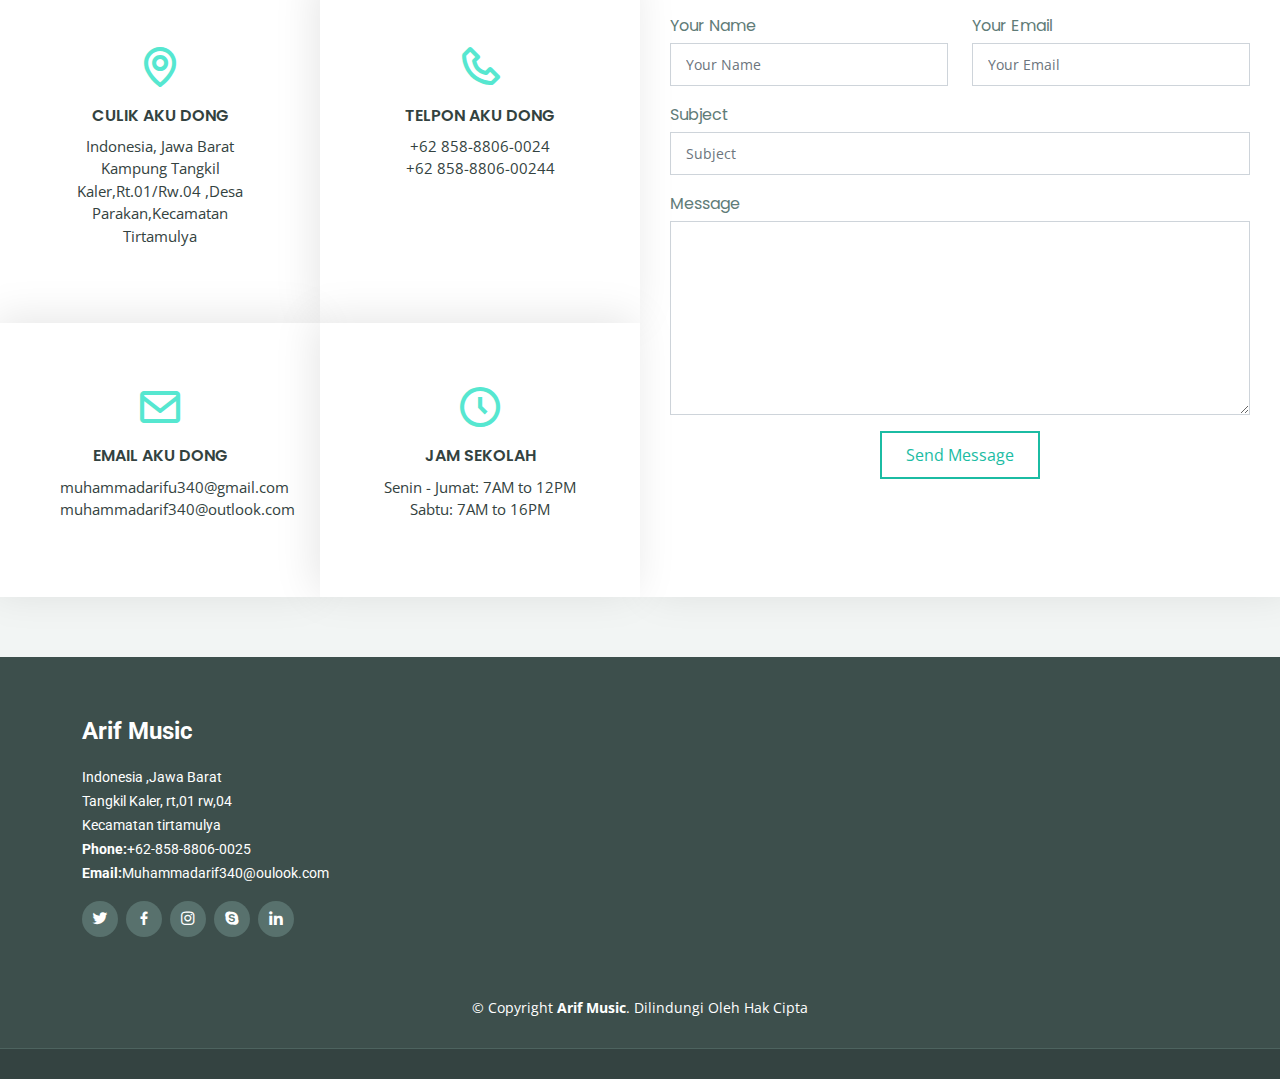
==== commit 9fcecf61: "Rename index3.html to index.html" ====
--- a/index.html
+++ b/index.html
@@ -19,6 +19,12 @@
   <meta content="" name="keywords">
 
   <style>
+#profil{
+        width:400px;
+        border-radius:50%;
+        height:400px;
+}  
+  
     .typewriter h2 {
   overflow: hidden; /* Ensures the content is not revealed until the animation */
   border-right: .15em solid orange; /* The typwriter cursor */
@@ -350,7 +356,7 @@
 
           <div class="col-lg-6">
 
-            <img src="https://raw.githubusercontent.com/MuhammadArif175/Gambar-Gambar/main/gambar1.jpg" class="img-fluid" alt="">
+            <img src="https://raw.githubusercontent.com/MuhammadArif175/Gambar-Gambar/main/the_invisible_by_fonklor_32_dfczgf9-pre.jpg" class="img-fluid" id="profil" alt="">
 
           </div>
 
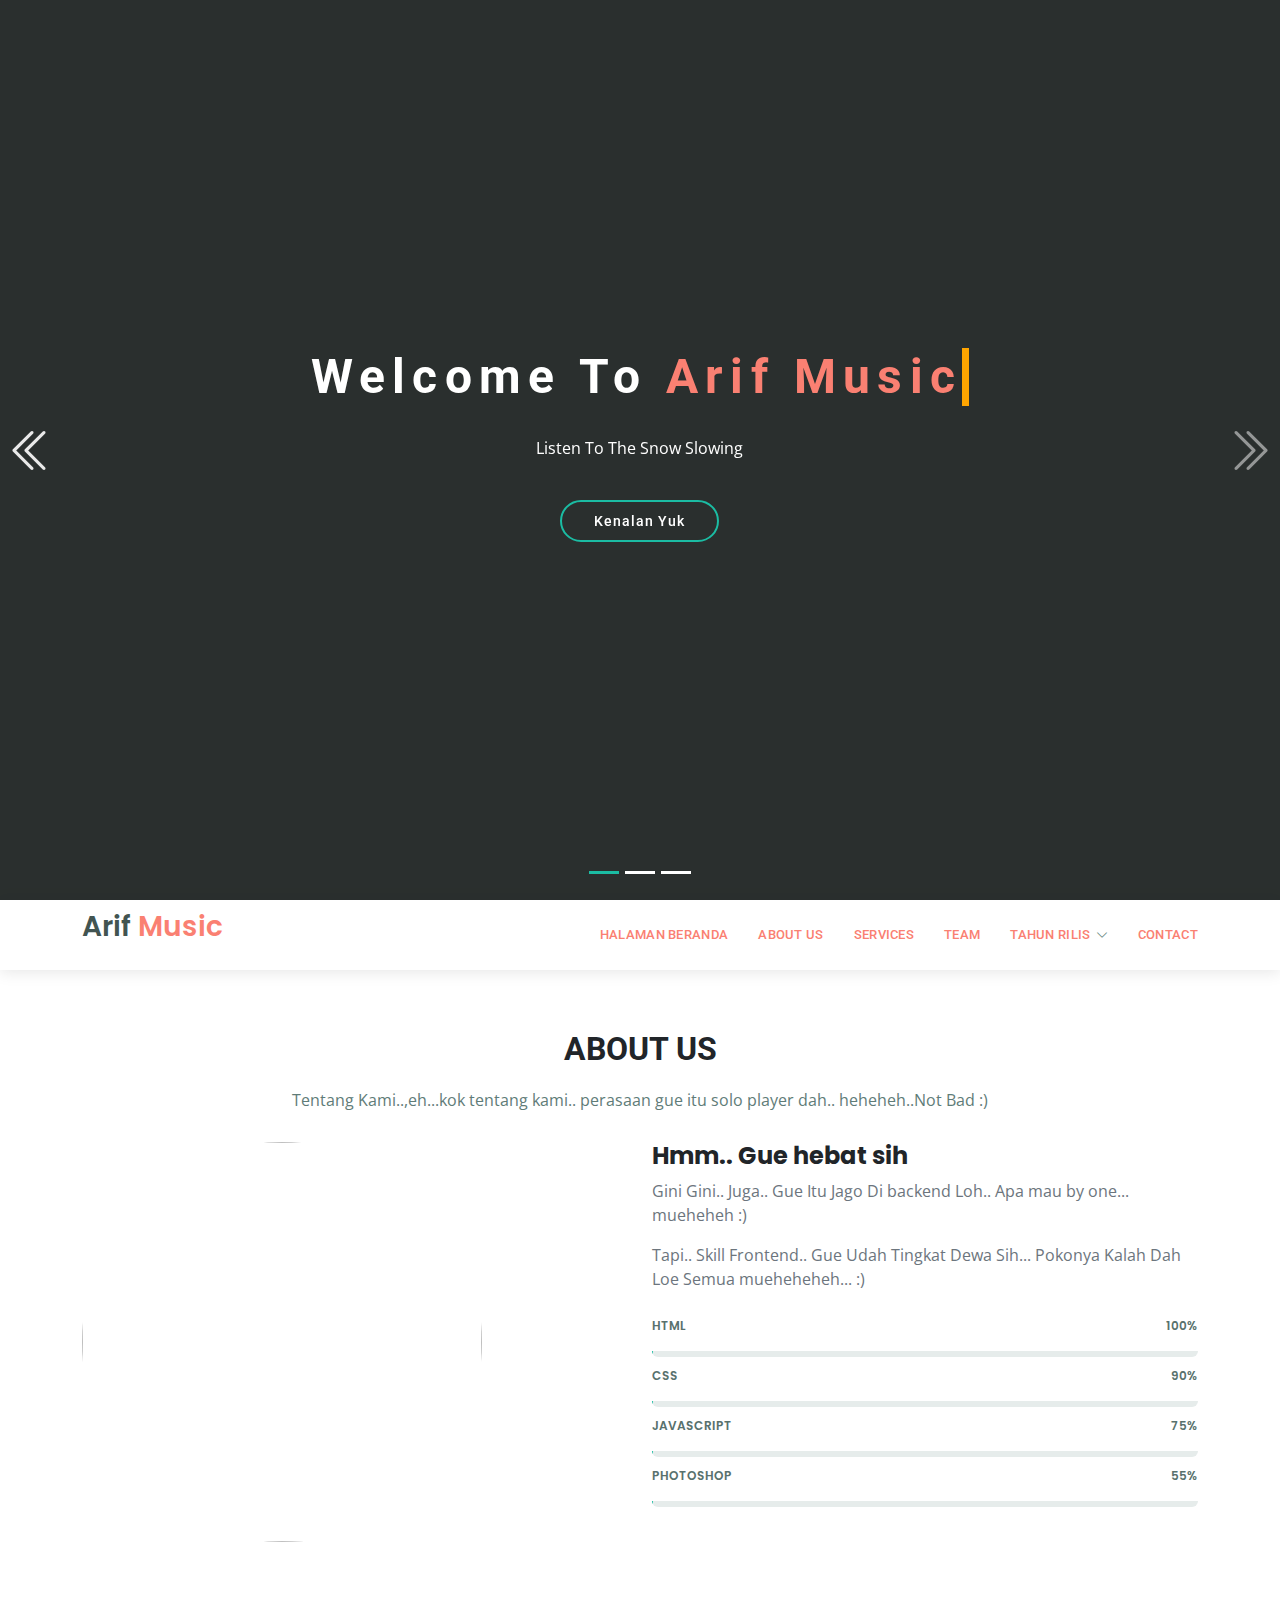
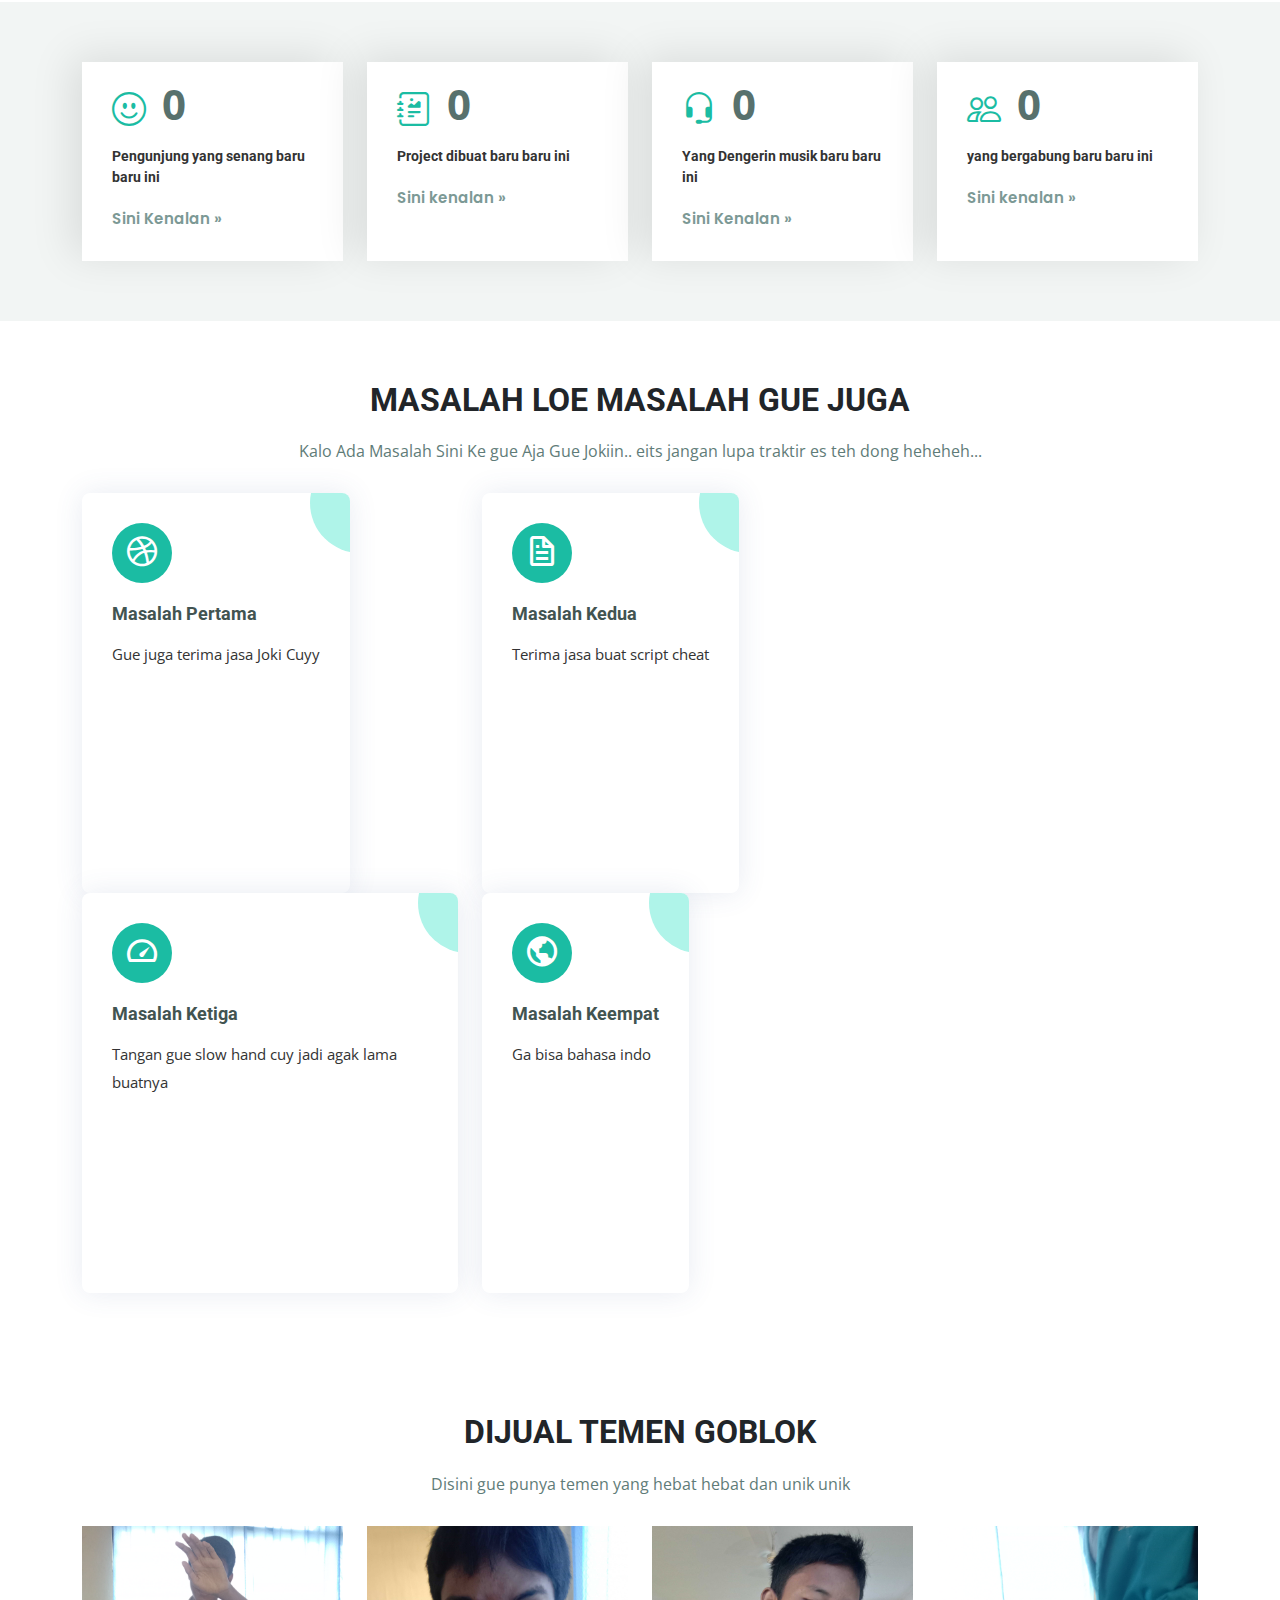
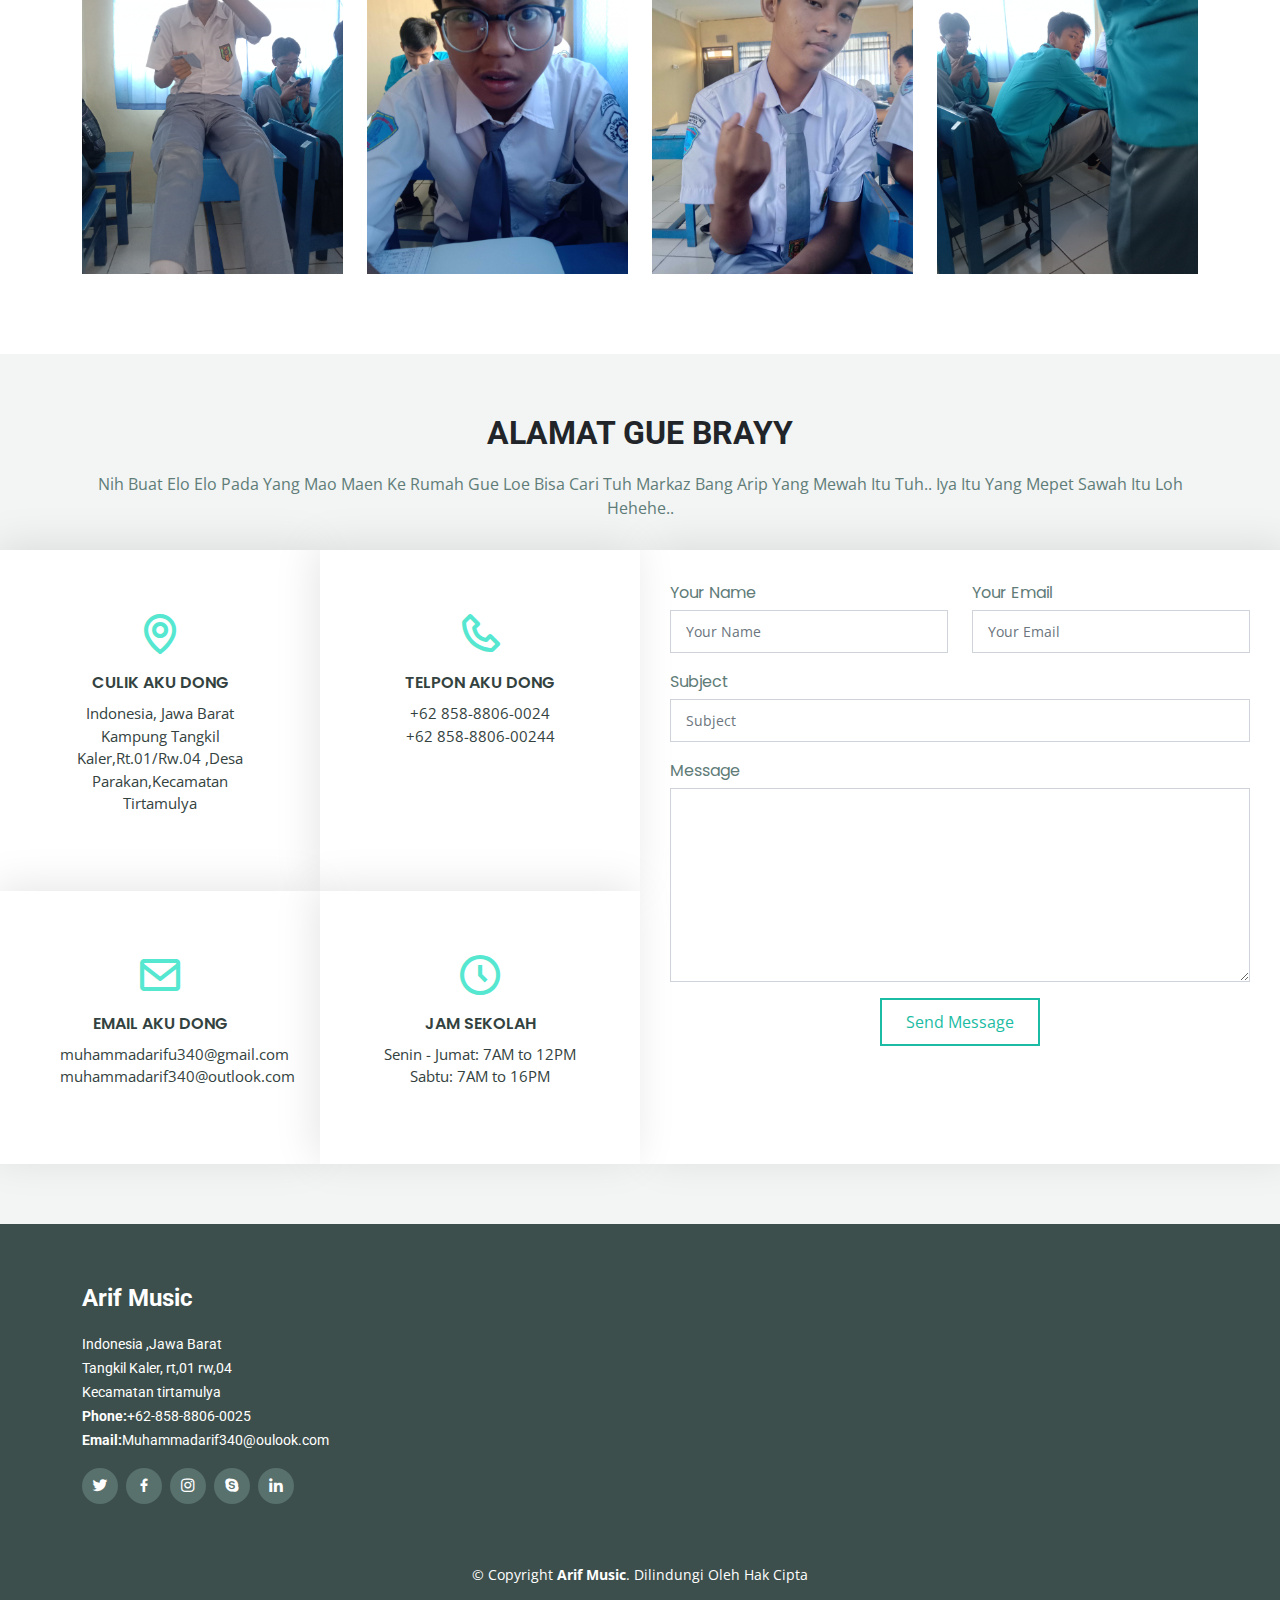
==== commit 9686b89d: "Rename index3.html to index.html" ====
--- a/index.html
+++ b/index.html
@@ -19,6 +19,11 @@
   <meta content="" name="keywords">
 
   <style>
+  #masalah{
+          width:400px;
+          height:400px;
+  }
+  
 #profil{
         width:400px;
         border-radius:50%;
@@ -568,7 +573,7 @@
 
         <div class="row">
 
-          <div class="col-md-6 col-lg-3 d-flex align-items-stretch mb-5 mb-lg-0">
+          <div class="col-md-6 col-lg-3 d-flex align-items-stretch mb-5 mb-lg-0" id="masalah">
 
             <div class="icon-box">
 
@@ -584,7 +589,7 @@
 
 
 
-          <div class="col-md-6 col-lg-3 d-flex align-items-stretch mb-5 mb-lg-0">
+          <div class="col-md-6 col-lg-3 d-flex align-items-stretch mb-5 mb-lg-0" id="masalah">
 
             <div class="icon-box">
 
@@ -600,7 +605,7 @@
 
 
 
-          <div class="col-md-6 col-lg-3 d-flex align-items-stretch mb-5 mb-lg-0">
+          <div class="col-md-6 col-lg-3 d-flex align-items-stretch mb-5 mb-lg-0" id="masalah">
 
             <div class="icon-box">
 
@@ -616,7 +621,7 @@
 
 
 
-          <div class="col-md-6 col-lg-3 d-flex align-items-stretch mb-5 mb-lg-0">
+          <div class="col-md-6 col-lg-3 d-flex align-items-stretch mb-5 mb-lg-0" id="masalah">
 
             <div class="icon-box">
 
